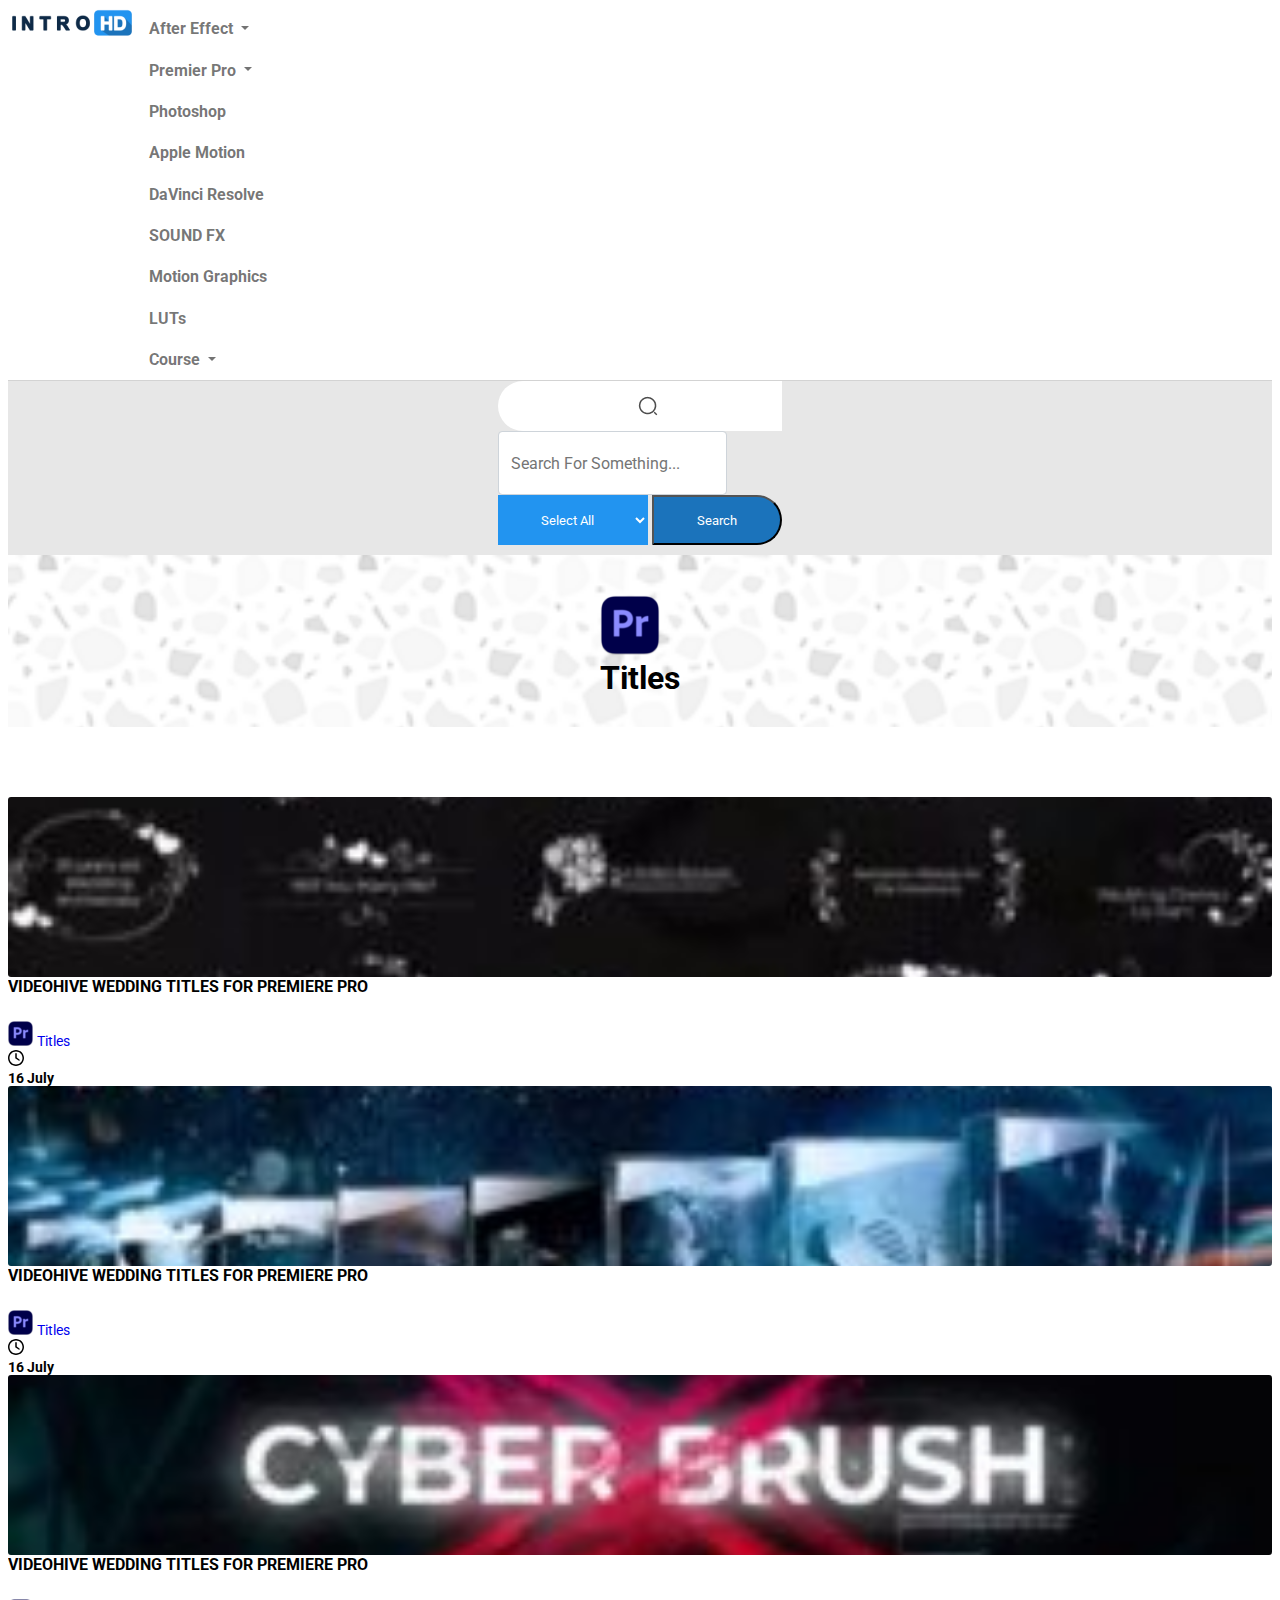
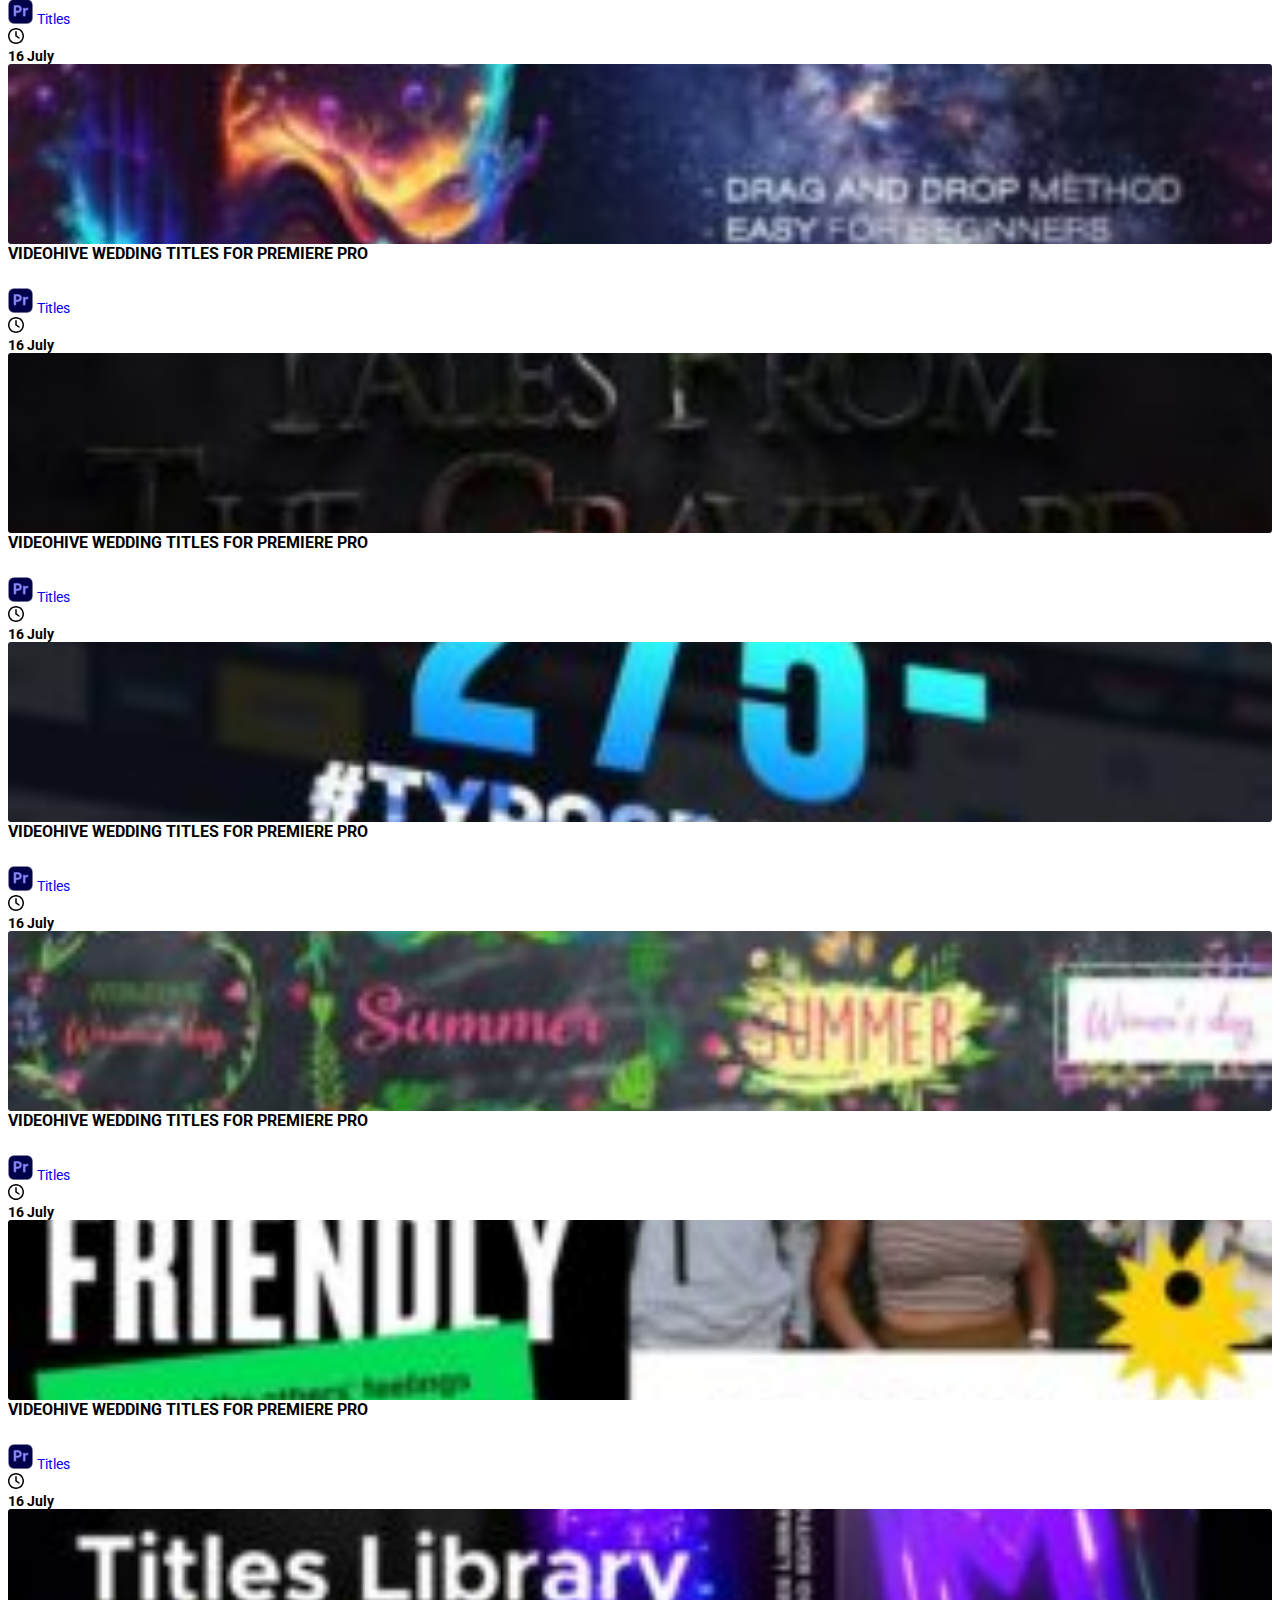
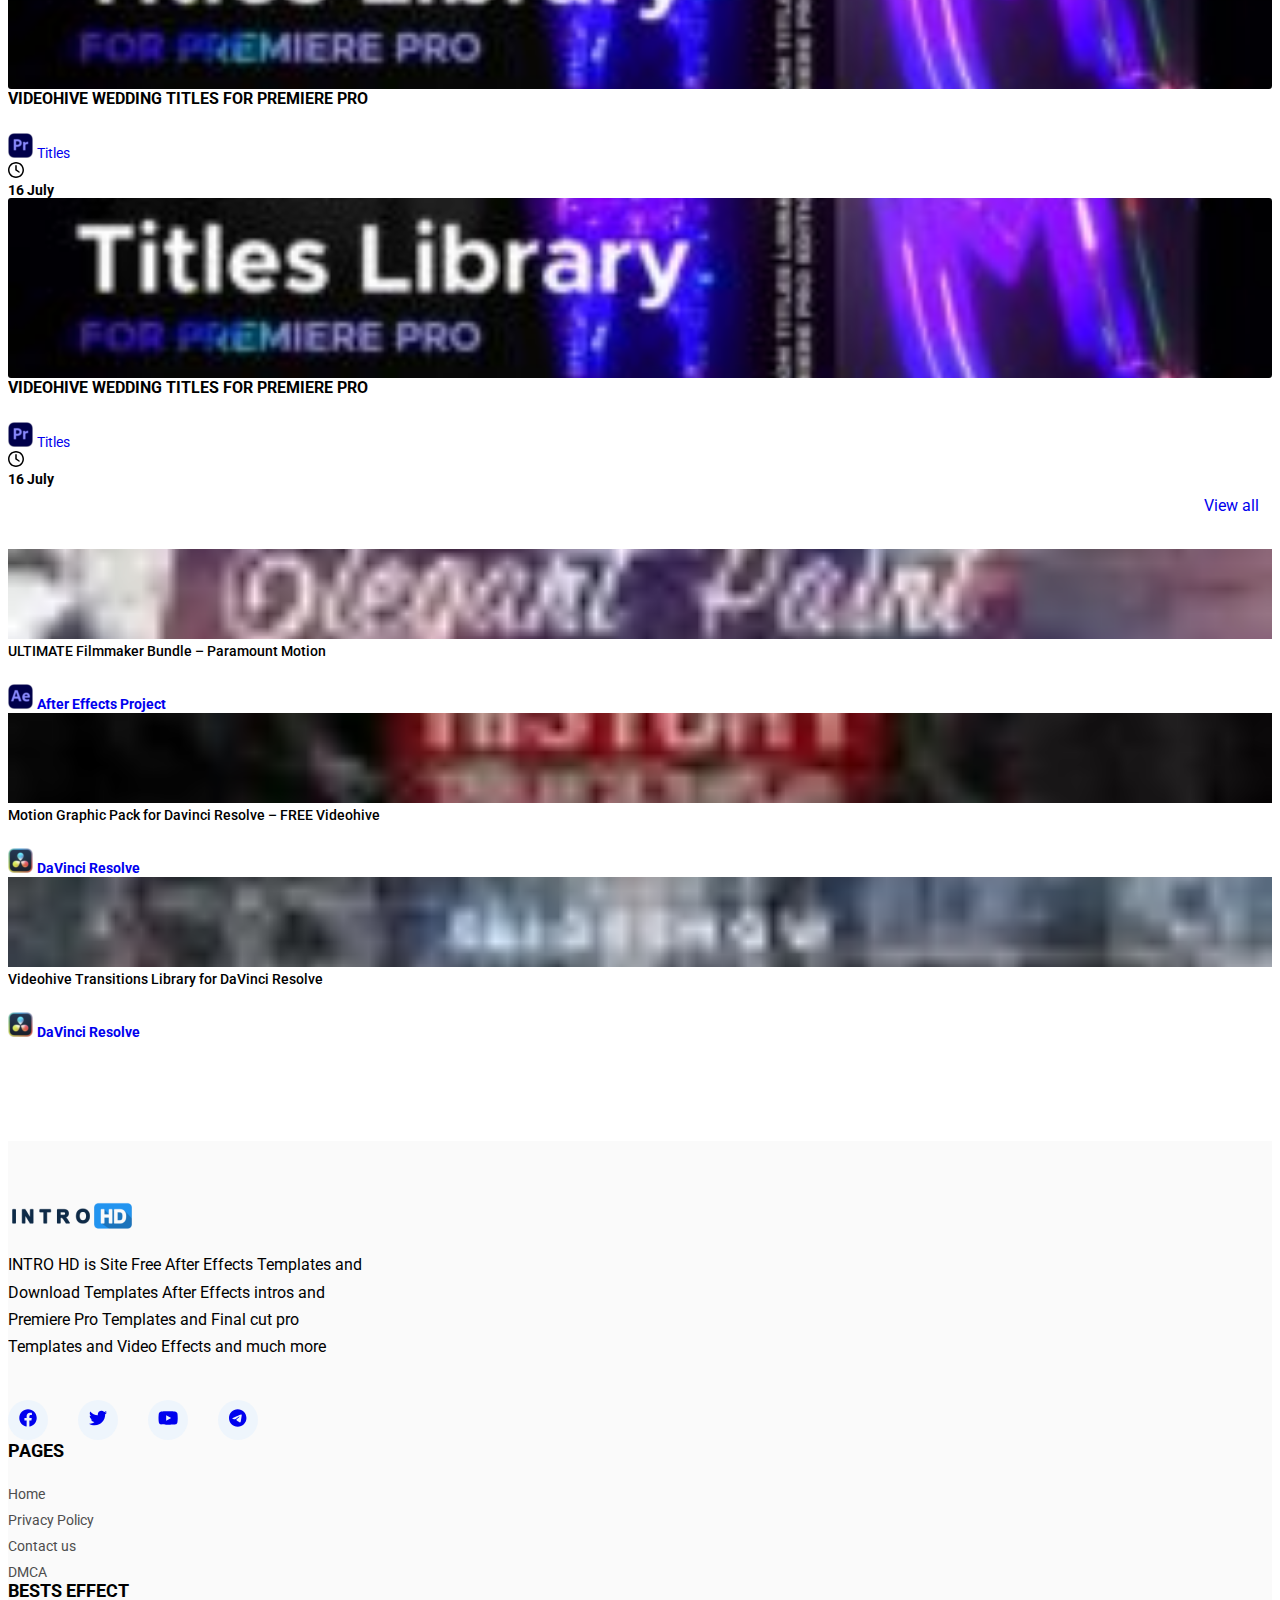
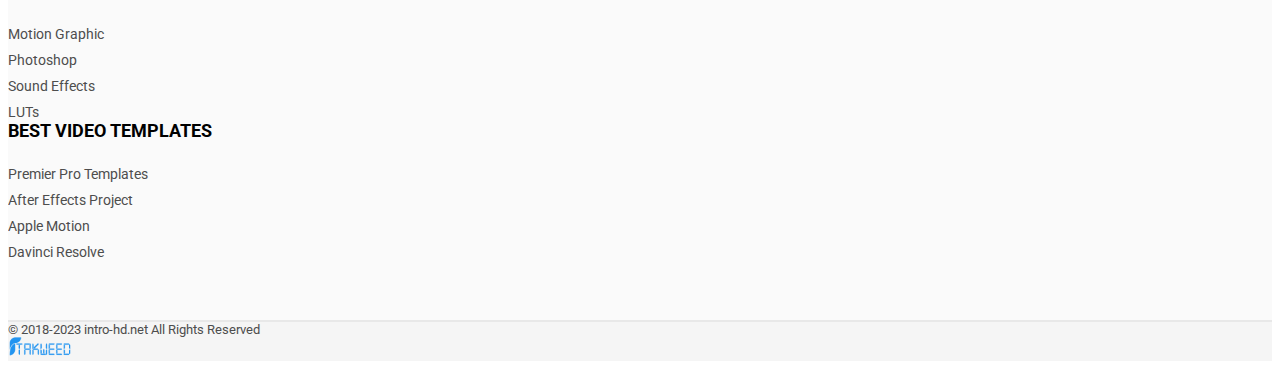
==== index.html @ 746a3c2a "Rename home.html to index.html" ====
<!DOCTYPE html>
<html lang="en">
  <head>
    <meta charset="UTF-8" />
    <meta name="viewport" content="width=device-width, initial-scale=1.0" />

    <title>Home</title>
    <link
      href="https://cdn.jsdelivr.net/npm/bootstrap@5.3.1/dist/css/bootstrap.min.css"
      rel="stylesheet"
      integrity="sha384-4bw+/aepP/YC94hEpVNVgiZdgIC5+VKNBQNGCHeKRQN+PtmoHDEXuppvnDJzQIu9"
      crossorigin="anonymous"
    />
    <script
      src="https://cdn.jsdelivr.net/npm/bootstrap@5.3.1/dist/js/bootstrap.bundle.min.js"
      integrity="sha384-HwwvtgBNo3bZJJLYd8oVXjrBZt8cqVSpeBNS5n7C8IVInixGAoxmnlMuBnhbgrkm"
      crossorigin="anonymous"
    ></script>
    <link rel="stylesheet" href="./assets/css/app.css" />
  </head>
  <body>
    <div class="wrapper">
      <header class="header">
        <div class="container d-flex align-items-center justify-content-between" style="display: flex; flex-wrap: wrap;">
          <div class="navbar-brand">
            <img src="./assets/img/logo.png" alt="" />
          </div>
          <button
          class="hamburger hamburger--vortex navbar-toggler p-2 my-2 animated animated-banner animated__bounceInRight collapsed"
          type="button"
          data-bs-toggle="collapse"
          data-bs-target="#navbarMainMenu"
          aria-controls="navbarMainMenu"
          aria-expanded="false"
          aria-label="Toggle navigation"
        >
          <span class="d-flex-row">
            <span class="hamburger-box">
              <span class="hamburger-inner"></span>
            </span>
          </span>
        </button>
          <div
            id="navbarMainMenu"
            class="navbar-collapse animated animated-banner animated__bounceInDown collapse nav-bar"
          >
            <div class="container d-flex align-items-center">
             
              <ul class="d-flex align-items-center gap-4 mx-auto mb-2 mb-lg-0">
                <li class="menu-item dropdown-toggle nav-link">
                  After Effect
                  <ul class="dropdown-menu nav-menu">
                    <li class="dropdown-item">
                      <span>Openers</span>
                    </li>
                  </ul>
                  <div class="line"></div>
                </li>
                <li class="menu-item dropdown-toggle nav-link">
                  Premier Pro
                  <div class="line"></div>
                </li>
                <li class="menu-item">
                  Photoshop
                  <div class="line"></div>
                </li>
                <li class="menu-item">
                  Apple Motion
                  <div class="line"></div>
                </li>
                <li class="menu-item">
                  DaVinci Resolve
                  <div class="line"></div>
                </li>
                <li class="menu-item">
                  SOUND FX
                  <div class="line"></div>
                </li>
                <li class="menu-item">
                  Motion Graphics
                  <div class="line"></div>
                </li>
                <li class="menu-item">
                  LUTs
                  <div class="line"></div>
                </li>
                <li class="menu-item dropdown-toggle nav-link">
                  Course
                  <div class="line"></div>
                </li>
              </ul>
            </div>
          </div>
         
        </div>

        <div class="top-header">
          <div class="container">
            <div class="row col-md-12">
              <div class="search-wrap d-flex align-items-center">
                <div class="d-flex align-items-center">
                  <div class="search-icon">
                    <img
                      loading="lazy"
                      alt="Search-Icon"
                      src="./assets/img/search-icon.png"
                      class="cursor-pointer lazyloaded"
                    />
                  </div>
                  <input
                    type="text"
                    class="form-control border-0"
                    placeholder="Search For Something..."
                    name="s"
                    value=""
                  />
                </div>
                <select
                  class="form-select dropdown dropdown-search-bar"
                  name="category"
                  id="category"
                  aria-label="Default select example"
                >
                  <option selected="">Select All</option>
                  <option value="51">After Effects Project</option>
                  <option value="508">Apple Motion</option>
                  <option value="1694">Christmas Templates</option>
                  <option value="3325">Cinema 4D</option>
                  <option value="9109">Course</option>
                  <option value="31169">DaVinci Resolve</option>
                  <option value="4789">Final Cut Pro</option>
                  <option value="24016">Illustrator</option>
                  <option value="3483">LUTs</option>
                  <option value="830">Motion Graphics</option>
                  <option value="2438">Overlays</option>
                  <option value="24015">Photoshop</option>
                  <option value="326">Premiere Pro Templates</option>
                  <option value="25149">PREMIERE RUSH</option>
                  <option value="248">Sound Effects</option>
                </select>
                <button class="btn btn-search">Search</button>
              </div>
            </div>
          </div>
        </div>
      </header>
      <div class="banner">
        <div class="d-flex align-items-center">
          <img src="./assets/img/premiere_pro_ICON-60x60.png" alt="" />
          <h1 class="ms-3 fs-2">Titles</h1>
        </div>
      </div>
      <main>
        <div class="container">
          <div class="row">
            <div class="col-lg-8">
              <div class="row">
                <div class="col-md-4">
                  <div class="card shadow-sm border-0 mb-4">
                    <div class="card-img mb-2">
                      <img src="./assets/img/item1.jpg" alt="" />
                    </div>
                    <div class="card-body">
                      <h3 class="fw-bold mb-3">
                        Videohive Wedding Titles for Premiere Pro
                      </h3>
                      <div
                        class="d-flex align-items-center justify-content-between"
                      >
                        <div class="d-flex align-items-center col-md-6">
                          <img
                            src="./assets/img/premiere_pro_ICON-25x25.png"
                            alt=""
                          />
                          <a
                            class="link_ca fw-bold link-no-decoration fs-14 ms-2"
                            href="#"
                            >Titles</a
                          >
                        </div>
                        <div class="d-flex align-items-center text-muted">
                          <svg
                            class="svg-inline--fa fa-clock"
                            aria-hidden="true"
                            focusable="false"
                            data-prefix="far"
                            data-icon="clock"
                            role="img"
                            xmlns="http://www.w3.org/2000/svg"
                            viewBox="0 0 512 512"
                            data-fa-i2svg=""
                          >
                            <path
                              fill="currentColor"
                              d="M232 120C232 106.7 242.7 96 256 96C269.3 96 280 106.7 280 120V243.2L365.3 300C376.3 307.4 379.3 322.3 371.1 333.3C364.6 344.3 349.7 347.3 338.7 339.1L242.7 275.1C236 271.5 232 264 232 255.1L232 120zM256 0C397.4 0 512 114.6 512 256C512 397.4 397.4 512 256 512C114.6 512 0 397.4 0 256C0 114.6 114.6 0 256 0zM48 256C48 370.9 141.1 464 256 464C370.9 464 464 370.9 464 256C464 141.1 370.9 48 256 48C141.1 48 48 141.1 48 256z"
                            ></path>
                          </svg>
                          <div class="fs-14 ms-2">
                            <strong>16 July</strong>
                          </div>
                        </div>
                      </div>
                    </div>
                  </div>
                </div>
                <div class="col-md-4">
                  <div class="card shadow-sm border-0 mb-4">
                    <div class="card-img mb-2">
                      <img src="./assets/img/item2.jpg" alt="" />
                    </div>
                    <div class="card-body">
                      <h3 class="fw-bold mb-3">
                        Videohive Wedding Titles for Premiere Pro
                      </h3>
                      <div
                        class="d-flex align-items-center justify-content-between"
                      >
                        <div class="d-flex align-items-center col-md-6">
                          <img
                            src="./assets/img/premiere_pro_ICON-25x25.png"
                            alt=""
                          />
                          <a
                            class="link_ca fw-bold link-no-decoration fs-14 ms-2"
                            href="#"
                            >Titles</a
                          >
                        </div>
                        <div class="d-flex align-items-center text-muted">
                          <svg
                            class="svg-inline--fa fa-clock"
                            aria-hidden="true"
                            focusable="false"
                            data-prefix="far"
                            data-icon="clock"
                            role="img"
                            xmlns="http://www.w3.org/2000/svg"
                            viewBox="0 0 512 512"
                            data-fa-i2svg=""
                          >
                            <path
                              fill="currentColor"
                              d="M232 120C232 106.7 242.7 96 256 96C269.3 96 280 106.7 280 120V243.2L365.3 300C376.3 307.4 379.3 322.3 371.1 333.3C364.6 344.3 349.7 347.3 338.7 339.1L242.7 275.1C236 271.5 232 264 232 255.1L232 120zM256 0C397.4 0 512 114.6 512 256C512 397.4 397.4 512 256 512C114.6 512 0 397.4 0 256C0 114.6 114.6 0 256 0zM48 256C48 370.9 141.1 464 256 464C370.9 464 464 370.9 464 256C464 141.1 370.9 48 256 48C141.1 48 48 141.1 48 256z"
                            ></path>
                          </svg>
                          <div class="fs-14 ms-2">
                            <strong>16 July</strong>
                          </div>
                        </div>
                      </div>
                    </div>
                  </div>
                </div>
                <div class="col-md-4">
                  <div class="card shadow-sm border-0 mb-4">
                    <div class="card-img mb-2">
                      <img src="./assets/img/item3.jpg" alt="" />
                    </div>
                    <div class="card-body">
                      <h3 class="fw-bold mb-3">
                        Videohive Wedding Titles for Premiere Pro
                      </h3>
                      <div
                        class="d-flex align-items-center justify-content-between"
                      >
                        <div class="d-flex align-items-center col-md-6">
                          <img
                            src="./assets/img/premiere_pro_ICON-25x25.png"
                            alt=""
                          />
                          <a
                            class="link_ca fw-bold link-no-decoration fs-14 ms-2"
                            href="#"
                            >Titles</a
                          >
                        </div>
                        <div class="d-flex align-items-center text-muted">
                          <svg
                            class="svg-inline--fa fa-clock"
                            aria-hidden="true"
                            focusable="false"
                            data-prefix="far"
                            data-icon="clock"
                            role="img"
                            xmlns="http://www.w3.org/2000/svg"
                            viewBox="0 0 512 512"
                            data-fa-i2svg=""
                          >
                            <path
                              fill="currentColor"
                              d="M232 120C232 106.7 242.7 96 256 96C269.3 96 280 106.7 280 120V243.2L365.3 300C376.3 307.4 379.3 322.3 371.1 333.3C364.6 344.3 349.7 347.3 338.7 339.1L242.7 275.1C236 271.5 232 264 232 255.1L232 120zM256 0C397.4 0 512 114.6 512 256C512 397.4 397.4 512 256 512C114.6 512 0 397.4 0 256C0 114.6 114.6 0 256 0zM48 256C48 370.9 141.1 464 256 464C370.9 464 464 370.9 464 256C464 141.1 370.9 48 256 48C141.1 48 48 141.1 48 256z"
                            ></path>
                          </svg>
                          <div class="fs-14 ms-2">
                            <strong>16 July</strong>
                          </div>
                        </div>
                      </div>
                    </div>
                  </div>
                </div>
                <div class="col-md-4">
                  <div class="card shadow-sm border-0 mb-4">
                    <div class="card-img mb-2">
                      <img src="./assets/img/item4.jpg" alt="" />
                    </div>
                    <div class="card-body">
                      <h3 class="fw-bold mb-3">
                        Videohive Wedding Titles for Premiere Pro
                      </h3>
                      <div
                        class="d-flex align-items-center justify-content-between"
                      >
                        <div class="d-flex align-items-center col-md-6">
                          <img
                            src="./assets/img/premiere_pro_ICON-25x25.png"
                            alt=""
                          />
                          <a
                            class="link_ca fw-bold link-no-decoration fs-14 ms-2"
                            href="#"
                            >Titles</a
                          >
                        </div>
                        <div class="d-flex align-items-center text-muted">
                          <svg
                            class="svg-inline--fa fa-clock"
                            aria-hidden="true"
                            focusable="false"
                            data-prefix="far"
                            data-icon="clock"
                            role="img"
                            xmlns="http://www.w3.org/2000/svg"
                            viewBox="0 0 512 512"
                            data-fa-i2svg=""
                          >
                            <path
                              fill="currentColor"
                              d="M232 120C232 106.7 242.7 96 256 96C269.3 96 280 106.7 280 120V243.2L365.3 300C376.3 307.4 379.3 322.3 371.1 333.3C364.6 344.3 349.7 347.3 338.7 339.1L242.7 275.1C236 271.5 232 264 232 255.1L232 120zM256 0C397.4 0 512 114.6 512 256C512 397.4 397.4 512 256 512C114.6 512 0 397.4 0 256C0 114.6 114.6 0 256 0zM48 256C48 370.9 141.1 464 256 464C370.9 464 464 370.9 464 256C464 141.1 370.9 48 256 48C141.1 48 48 141.1 48 256z"
                            ></path>
                          </svg>
                          <div class="fs-14 ms-2">
                            <strong>16 July</strong>
                          </div>
                        </div>
                      </div>
                    </div>
                  </div>
                </div>
                <div class="col-md-4">
                  <div class="card shadow-sm border-0 mb-4">
                    <div class="card-img mb-2">
                      <img src="./assets/img/item5.jpg" alt="" />
                    </div>
                    <div class="card-body">
                      <h3 class="fw-bold mb-3">
                        Videohive Wedding Titles for Premiere Pro
                      </h3>
                      <div
                        class="d-flex align-items-center justify-content-between"
                      >
                        <div class="d-flex align-items-center col-md-6">
                          <img
                            src="./assets/img/premiere_pro_ICON-25x25.png"
                            alt=""
                          />
                          <a
                            class="link_ca fw-bold link-no-decoration fs-14 ms-2"
                            href="#"
                            >Titles</a
                          >
                        </div>
                        <div class="d-flex align-items-center text-muted">
                          <svg
                            class="svg-inline--fa fa-clock"
                            aria-hidden="true"
                            focusable="false"
                            data-prefix="far"
                            data-icon="clock"
                            role="img"
                            xmlns="http://www.w3.org/2000/svg"
                            viewBox="0 0 512 512"
                            data-fa-i2svg=""
                          >
                            <path
                              fill="currentColor"
                              d="M232 120C232 106.7 242.7 96 256 96C269.3 96 280 106.7 280 120V243.2L365.3 300C376.3 307.4 379.3 322.3 371.1 333.3C364.6 344.3 349.7 347.3 338.7 339.1L242.7 275.1C236 271.5 232 264 232 255.1L232 120zM256 0C397.4 0 512 114.6 512 256C512 397.4 397.4 512 256 512C114.6 512 0 397.4 0 256C0 114.6 114.6 0 256 0zM48 256C48 370.9 141.1 464 256 464C370.9 464 464 370.9 464 256C464 141.1 370.9 48 256 48C141.1 48 48 141.1 48 256z"
                            ></path>
                          </svg>
                          <div class="fs-14 ms-2">
                            <strong>16 July</strong>
                          </div>
                        </div>
                      </div>
                    </div>
                  </div>
                </div>
                <div class="col-md-4">
                  <div class="card shadow-sm border-0 mb-4">
                    <div class="card-img mb-2">
                      <img src="./assets/img/item6.jpg" alt="" />
                    </div>
                    <div class="card-body">
                      <h3 class="fw-bold mb-3">
                        Videohive Wedding Titles for Premiere Pro
                      </h3>
                      <div
                        class="d-flex align-items-center justify-content-between"
                      >
                        <div class="d-flex align-items-center col-md-6">
                          <img
                            src="./assets/img/premiere_pro_ICON-25x25.png"
                            alt=""
                          />
                          <a
                            class="link_ca fw-bold link-no-decoration fs-14 ms-2"
                            href="#"
                            >Titles</a
                          >
                        </div>
                        <div class="d-flex align-items-center text-muted">
                          <svg
                            class="svg-inline--fa fa-clock"
                            aria-hidden="true"
                            focusable="false"
                            data-prefix="far"
                            data-icon="clock"
                            role="img"
                            xmlns="http://www.w3.org/2000/svg"
                            viewBox="0 0 512 512"
                            data-fa-i2svg=""
                          >
                            <path
                              fill="currentColor"
                              d="M232 120C232 106.7 242.7 96 256 96C269.3 96 280 106.7 280 120V243.2L365.3 300C376.3 307.4 379.3 322.3 371.1 333.3C364.6 344.3 349.7 347.3 338.7 339.1L242.7 275.1C236 271.5 232 264 232 255.1L232 120zM256 0C397.4 0 512 114.6 512 256C512 397.4 397.4 512 256 512C114.6 512 0 397.4 0 256C0 114.6 114.6 0 256 0zM48 256C48 370.9 141.1 464 256 464C370.9 464 464 370.9 464 256C464 141.1 370.9 48 256 48C141.1 48 48 141.1 48 256z"
                            ></path>
                          </svg>
                          <div class="fs-14 ms-2">
                            <strong>16 July</strong>
                          </div>
                        </div>
                      </div>
                    </div>
                  </div>
                </div>
                <div class="col-md-4">
                  <div class="card shadow-sm border-0 mb-4">
                    <div class="card-img mb-2">
                      <img src="./assets/img/item7.jpg" alt="" />
                    </div>
                    <div class="card-body">
                      <h3 class="fw-bold mb-3">
                        Videohive Wedding Titles for Premiere Pro
                      </h3>
                      <div
                        class="d-flex align-items-center justify-content-between"
                      >
                        <div class="d-flex align-items-center col-md-6">
                          <img
                            src="./assets/img/premiere_pro_ICON-25x25.png"
                            alt=""
                          />
                          <a
                            class="link_ca fw-bold link-no-decoration fs-14 ms-2"
                            href="#"
                            >Titles</a
                          >
                        </div>
                        <div class="d-flex align-items-center text-muted">
                          <svg
                            class="svg-inline--fa fa-clock"
                            aria-hidden="true"
                            focusable="false"
                            data-prefix="far"
                            data-icon="clock"
                            role="img"
                            xmlns="http://www.w3.org/2000/svg"
                            viewBox="0 0 512 512"
                            data-fa-i2svg=""
                          >
                            <path
                              fill="currentColor"
                              d="M232 120C232 106.7 242.7 96 256 96C269.3 96 280 106.7 280 120V243.2L365.3 300C376.3 307.4 379.3 322.3 371.1 333.3C364.6 344.3 349.7 347.3 338.7 339.1L242.7 275.1C236 271.5 232 264 232 255.1L232 120zM256 0C397.4 0 512 114.6 512 256C512 397.4 397.4 512 256 512C114.6 512 0 397.4 0 256C0 114.6 114.6 0 256 0zM48 256C48 370.9 141.1 464 256 464C370.9 464 464 370.9 464 256C464 141.1 370.9 48 256 48C141.1 48 48 141.1 48 256z"
                            ></path>
                          </svg>
                          <div class="fs-14 ms-2">
                            <strong>16 July</strong>
                          </div>
                        </div>
                      </div>
                    </div>
                  </div>
                </div>
                <div class="col-md-4">
                  <div class="card shadow-sm border-0 mb-4">
                    <div class="card-img mb-2">
                      <img src="./assets/img/item8.jpg" alt="" />
                    </div>
                    <div class="card-body">
                      <h3 class="fw-bold mb-3">
                        Videohive Wedding Titles for Premiere Pro
                      </h3>
                      <div
                        class="d-flex align-items-center justify-content-between"
                      >
                        <div class="d-flex align-items-center col-md-6">
                          <img
                            src="./assets/img/premiere_pro_ICON-25x25.png"
                            alt=""
                          />
                          <a
                            class="link_ca fw-bold link-no-decoration fs-14 ms-2"
                            href="#"
                            >Titles</a
                          >
                        </div>
                        <div class="d-flex align-items-center text-muted">
                          <svg
                            class="svg-inline--fa fa-clock"
                            aria-hidden="true"
                            focusable="false"
                            data-prefix="far"
                            data-icon="clock"
                            role="img"
                            xmlns="http://www.w3.org/2000/svg"
                            viewBox="0 0 512 512"
                            data-fa-i2svg=""
                          >
                            <path
                              fill="currentColor"
                              d="M232 120C232 106.7 242.7 96 256 96C269.3 96 280 106.7 280 120V243.2L365.3 300C376.3 307.4 379.3 322.3 371.1 333.3C364.6 344.3 349.7 347.3 338.7 339.1L242.7 275.1C236 271.5 232 264 232 255.1L232 120zM256 0C397.4 0 512 114.6 512 256C512 397.4 397.4 512 256 512C114.6 512 0 397.4 0 256C0 114.6 114.6 0 256 0zM48 256C48 370.9 141.1 464 256 464C370.9 464 464 370.9 464 256C464 141.1 370.9 48 256 48C141.1 48 48 141.1 48 256z"
                            ></path>
                          </svg>
                          <div class="fs-14 ms-2">
                            <strong>16 July</strong>
                          </div>
                        </div>
                      </div>
                    </div>
                  </div>
                </div>
                <div class="col-md-4">
                  <div class="card shadow-sm border-0 mb-4">
                    <div class="card-img mb-2">
                      <img src="./assets/img/item9.jpg" alt="" />
                    </div>
                    <div class="card-body">
                      <h3 class="fw-bold mb-3">
                        Videohive Wedding Titles for Premiere Pro
                      </h3>
                      <div
                        class="d-flex align-items-center justify-content-between"
                      >
                        <div class="d-flex align-items-center col-md-6">
                          <img
                            src="./assets/img/premiere_pro_ICON-25x25.png"
                            alt=""
                          />
                          <a
                            class="link_ca fw-bold link-no-decoration fs-14 ms-2"
                            href="#"
                            >Titles</a
                          >
                        </div>
                        <div class="d-flex align-items-center text-muted">
                          <svg
                            class="svg-inline--fa fa-clock"
                            aria-hidden="true"
                            focusable="false"
                            data-prefix="far"
                            data-icon="clock"
                            role="img"
                            xmlns="http://www.w3.org/2000/svg"
                            viewBox="0 0 512 512"
                            data-fa-i2svg=""
                          >
                            <path
                              fill="currentColor"
                              d="M232 120C232 106.7 242.7 96 256 96C269.3 96 280 106.7 280 120V243.2L365.3 300C376.3 307.4 379.3 322.3 371.1 333.3C364.6 344.3 349.7 347.3 338.7 339.1L242.7 275.1C236 271.5 232 264 232 255.1L232 120zM256 0C397.4 0 512 114.6 512 256C512 397.4 397.4 512 256 512C114.6 512 0 397.4 0 256C0 114.6 114.6 0 256 0zM48 256C48 370.9 141.1 464 256 464C370.9 464 464 370.9 464 256C464 141.1 370.9 48 256 48C141.1 48 48 141.1 48 256z"
                            ></path>
                          </svg>
                          <div class="fs-14 ms-2">
                            <strong>16 July</strong>
                          </div>
                        </div>
                      </div>
                    </div>
                  </div>
                </div>
                <div class="col-md-4">
                  <div class="card shadow-sm border-0 mb-4">
                    <div class="card-img mb-2">
                      <img src="./assets/img/item10.jpg" alt="" />
                    </div>
                    <div class="card-body">
                      <h3 class="fw-bold mb-3">
                        Videohive Wedding Titles for Premiere Pro
                      </h3>
                      <div
                        class="d-flex align-items-center justify-content-between"
                      >
                        <div class="d-flex align-items-center col-md-6">
                          <img
                            src="./assets/img/premiere_pro_ICON-25x25.png"
                            alt=""
                          />
                          <a
                            class="link_ca fw-bold link-no-decoration fs-14 ms-2"
                            href="#"
                            >Titles</a
                          >
                        </div>
                        <div class="d-flex align-items-center text-muted">
                          <svg
                            class="svg-inline--fa fa-clock"
                            aria-hidden="true"
                            focusable="false"
                            data-prefix="far"
                            data-icon="clock"
                            role="img"
                            xmlns="http://www.w3.org/2000/svg"
                            viewBox="0 0 512 512"
                            data-fa-i2svg=""
                          >
                            <path
                              fill="currentColor"
                              d="M232 120C232 106.7 242.7 96 256 96C269.3 96 280 106.7 280 120V243.2L365.3 300C376.3 307.4 379.3 322.3 371.1 333.3C364.6 344.3 349.7 347.3 338.7 339.1L242.7 275.1C236 271.5 232 264 232 255.1L232 120zM256 0C397.4 0 512 114.6 512 256C512 397.4 397.4 512 256 512C114.6 512 0 397.4 0 256C0 114.6 114.6 0 256 0zM48 256C48 370.9 141.1 464 256 464C370.9 464 464 370.9 464 256C464 141.1 370.9 48 256 48C141.1 48 48 141.1 48 256z"
                            ></path>
                          </svg>
                          <div class="fs-14 ms-2">
                            <strong>16 July</strong>
                          </div>
                        </div>
                      </div>
                    </div>
                  </div>
                </div>
              </div>
            </div>
            <div class="col-lg-4">
              <div class="card sidebar shadow-sm border-0 card-margin-b">
                <div class="card-body">
                  <div class="card-title">
                    <a href="#" class="btn btn-primary border-radius-50"
                      >View all</a
                    >
                  </div>
                  <div class="col-md-12">
                    <div class="widget row animated mb-2 animated__fadeInUp">
                      <div class="col-xl-4">
                        <img src="./assets/img/widget1.jpg" alt="" />
                      </div>
                      <div class="col-xl-8">
                        <h3 class="fs-14 mb-3">
                          ULTIMATE Filmmaker Bundle – Paramount Motion
                        </h3>
                        <div class="d-flex align-items-center">
                          <img
                            src="./assets/img/after_effects_ICON-25x25.png"
                            style="height: 25px; width: 25px"
                            alt=""
                          />
                          <a
                            href="#"
                            class="link-no-decoration display-font-weight fs-14 ms-2"
                          >
                            <strong> After Effects Project </strong>
                          </a>
                        </div>
                      </div>
                    </div>
                    <div class="widget row animated mb-2 animated__fadeInUp">
                      <div class="col-xl-4">
                        <img src="./assets/img/widget2.jpg" alt="" />
                      </div>
                      <div class="col-xl-8">
                        <h3 class="fs-14 mb-3">
                          Motion Graphic Pack for Davinci Resolve – FREE
                          Videohive
                        </h3>
                        <div class="d-flex align-items-center">
                          <img
                            src="./assets/img/davinci_resolve_ICON-25x25.png"
                            style="height: 25px; width: 25px"
                            alt=""
                          />
                          <a
                            href="#"
                            class="link-no-decoration display-font-weight fs-14 ms-2"
                          >
                            <strong> DaVinci Resolve </strong>
                          </a>
                        </div>
                      </div>
                    </div>
                    <div class="widget row animated mb-2 animated__fadeInUp">
                      <div class="col-xl-4">
                        <img src="./assets/img/widget3.jpg" alt="" />
                      </div>
                      <div class="col-xl-8">
                        <h3 class="fs-14 mb-3">
                          Videohive Transitions Library for DaVinci Resolve
                        </h3>
                        <div class="d-flex align-items-center">
                          <img
                            src="./assets/img/davinci_resolve_ICON-25x25.png"
                            style="height: 25px; width: 25px"
                            alt=""
                          />
                          <a
                            href="#"
                            class="link-no-decoration display-font-weight fs-14 ms-2"
                          >
                            <strong> DaVinci Resolve </strong>
                          </a>
                        </div>
                      </div>
                    </div>
                  </div>
                </div>
              </div>
            </div>
          </div>
        </div>
      </main>
      <footer>
        <div class="container">
          <div class="row">
            <div class="col-lg-3">
              <div class="footer-site-info">
                <img src="./assets/img/logo.png" alt="" class="main-logo" />
                <p class="main-paragraph footer-paragraph">
                  INTRO HD is Site Free After Effects Templates and Download
                  Templates After Effects intros and Premiere Pro Templates and
                  Final cut pro Templates and Video Effects and much more
                </p>
                <ul
                  class="list-unstyled m-0 p-0 d-flex align-items-center socials-media-wrapper mb-5"
                >
                  <li class="socials-icon shadow-sm">
                    <a href="#">
                      <svg
                        class="svg-inline--fa fa-facebook"
                        aria-hidden="true"
                        focusable="false"
                        data-prefix="fab"
                        data-icon="facebook"
                        role="img"
                        xmlns="http://www.w3.org/2000/svg"
                        viewBox="0 0 512 512"
                        data-fa-i2svg=""
                      >
                        <path
                          fill="currentColor"
                          d="M504 256C504 119 393 8 256 8S8 119 8 256c0 123.8 90.69 226.4 209.3 245V327.7h-63V256h63v-54.64c0-62.15 37-96.48 93.67-96.48 27.14 0 55.52 4.84 55.52 4.84v61h-31.28c-30.8 0-40.41 19.12-40.41 38.73V256h68.78l-11 71.69h-57.78V501C413.3 482.4 504 379.8 504 256z"
                        ></path>
                      </svg>
                    </a>
                  </li>
                  <li class="socials-icon shadow-sm">
                    <a href="#">
                      <svg
                        class="svg-inline--fa fa-twitter"
                        aria-hidden="true"
                        focusable="false"
                        data-prefix="fab"
                        data-icon="twitter"
                        role="img"
                        xmlns="http://www.w3.org/2000/svg"
                        viewBox="0 0 512 512"
                        data-fa-i2svg=""
                      >
                        <path
                          fill="currentColor"
                          d="M459.4 151.7c.325 4.548 .325 9.097 .325 13.65 0 138.7-105.6 298.6-298.6 298.6-59.45 0-114.7-17.22-161.1-47.11 8.447 .974 16.57 1.299 25.34 1.299 49.06 0 94.21-16.57 130.3-44.83-46.13-.975-84.79-31.19-98.11-72.77 6.498 .974 12.99 1.624 19.82 1.624 9.421 0 18.84-1.3 27.61-3.573-48.08-9.747-84.14-51.98-84.14-102.1v-1.299c13.97 7.797 30.21 12.67 47.43 13.32-28.26-18.84-46.78-51.01-46.78-87.39 0-19.49 5.197-37.36 14.29-52.95 51.65 63.67 129.3 105.3 216.4 109.8-1.624-7.797-2.599-15.92-2.599-24.04 0-57.83 46.78-104.9 104.9-104.9 30.21 0 57.5 12.67 76.67 33.14 23.72-4.548 46.46-13.32 66.6-25.34-7.798 24.37-24.37 44.83-46.13 57.83 21.12-2.273 41.58-8.122 60.43-16.24-14.29 20.79-32.16 39.31-52.63 54.25z"
                        ></path>
                      </svg>
                    </a>
                  </li>
                  <li class="socials-icon shadow-sm">
                    <a href="#" id="">
                      <svg
                        class="svg-inline--fa fa-youtube"
                        aria-hidden="true"
                        focusable="false"
                        data-prefix="fab"
                        data-icon="youtube"
                        role="img"
                        xmlns="http://www.w3.org/2000/svg"
                        viewBox="0 0 576 512"
                        data-fa-i2svg=""
                      >
                        <path
                          fill="currentColor"
                          d="M549.7 124.1c-6.281-23.65-24.79-42.28-48.28-48.6C458.8 64 288 64 288 64S117.2 64 74.63 75.49c-23.5 6.322-42 24.95-48.28 48.6-11.41 42.87-11.41 132.3-11.41 132.3s0 89.44 11.41 132.3c6.281 23.65 24.79 41.5 48.28 47.82C117.2 448 288 448 288 448s170.8 0 213.4-11.49c23.5-6.321 42-24.17 48.28-47.82 11.41-42.87 11.41-132.3 11.41-132.3s0-89.44-11.41-132.3zm-317.5 213.5V175.2l142.7 81.21-142.7 81.2z"
                        ></path>
                      </svg>
                    </a>
                  </li>
                  <li class="socials-icon shadow-sm">
                    <a href="#">
                      <svg
                        class="svg-inline--fa fa-telegram"
                        aria-hidden="true"
                        focusable="false"
                        data-prefix="fab"
                        data-icon="telegram"
                        role="img"
                        xmlns="http://www.w3.org/2000/svg"
                        viewBox="0 0 496 512"
                        data-fa-i2svg=""
                      >
                        <path
                          fill="currentColor"
                          d="M248 8C111 8 0 119 0 256S111 504 248 504 496 392.1 496 256 384.1 8 248 8zM362.1 176.7c-3.732 39.22-19.88 134.4-28.1 178.3-3.476 18.58-10.32 24.82-16.95 25.42-14.4 1.326-25.34-9.517-39.29-18.66-21.83-14.31-34.16-23.22-55.35-37.18-24.49-16.14-8.612-25 5.342-39.5 3.652-3.793 67.11-61.51 68.33-66.75 .153-.655 .3-3.1-1.154-4.384s-3.59-.849-5.135-.5q-3.283 .746-104.6 69.14-14.85 10.19-26.89 9.934c-8.855-.191-25.89-5.006-38.55-9.123-15.53-5.048-27.88-7.717-26.8-16.29q.84-6.7 18.45-13.7 108.4-47.25 144.6-62.3c68.87-28.65 83.18-33.62 92.51-33.79 2.052-.034 6.639 .474 9.61 2.885a10.45 10.45 0 0 1 3.53 6.716A43.76 43.76 0 0 1 362.1 176.7z"
                        ></path>
                      </svg>
                    </a>
                  </li>
                </ul>
              </div>
            </div>
            <div class="col-lg-9">
              <div class="row">
                <div
                  class="col-sm-4 footer-links-wrapper d-flex justify-content-lg-end"
                >
                  <div class="footer-links">
                    <h3 class="medium-title">Pages</h3>
                    <ul class="list-unstyled p-0 m-0 sites-links-wrapper">
                      <li><a href="#">Home</a></li>
                      <li><a href="#">Privacy Policy</a></li>
                      <li><a href="#">Contact us</a></li>
                      <li><a href="#">DMCA</a></li>
                    </ul>
                  </div>
                </div>
                <div
                  class="col-sm-4 footer-links-wrapper d-flex justify-content-lg-end"
                >
                  <div class="footer-links">
                    <h3 class="medium-title">Bests effect</h3>
                    <ul class="list-unstyled p-0 m-0 sites-links-wrapper">
                      <li><a href="#">Motion Graphic</a></li>
                      <li><a href="#">Photoshop</a></li>
                      <li><a href="#">Sound Effects</a></li>
                      <li><a href="#">LUTs</a></li>
                    </ul>
                  </div>
                </div>
                <div
                  class="col-sm-4 footer-links-wrapper d-flex justify-content-lg-end"
                >
                  <div class="footer-links">
                    <h3 class="medium-title">best video templates</h3>
                    <ul class="list-unstyled p-0 m-0 sites-links-wrapper">
                      <li><a href="#">Premier Pro Templates</a></li>
                      <li><a href="#">After Effects Project</a></li>
                      <li><a href="#">Apple Motion</a></li>
                      <li><a href="#">Davinci Resolve</a></li>
                    </ul>
                  </div>
                </div>
              </div>
            </div>
          </div>
        </div>
      </footer>
      <div class="copy-rights py-3">
        <div class="container">
          <div class="row">
            <div class="col-lg-4 copy-rights-section">
              <div class="main-gray-color fs-13">
                © 2018-2023 intro-hd.net All Rights Reserved
              </div>
            </div>
            <div
              class="col-lg-4 copy-rights-links d-flex justify-content-lg-center"
            ></div>
            <div
              class="col-lg-4 copy-rights-takweed d-flex justify-content-lg-end"
            >
              <div class="comp_footer">
                <div class="footer-logo">
                  <img src="./assets/img/takweed.png" alt="" />
                </div>
              </div>
            </div>
          </div>
        </div>
      </div>
    </div>
    <script
      src="https://cdn.jsdelivr.net/npm/@popperjs/core@2.11.8/dist/umd/popper.min.js"
      integrity="sha384-I7E8VVD/ismYTF4hNIPjVp/Zjvgyol6VFvRkX/vR+Vc4jQkC+hVqc2pM8ODewa9r"
      crossorigin="anonymous"
    ></script>
    <script
      src="https://cdn.jsdelivr.net/npm/bootstrap@5.3.1/dist/js/bootstrap.min.js"
      integrity="sha384-Rx+T1VzGupg4BHQYs2gCW9It+akI2MM/mndMCy36UVfodzcJcF0GGLxZIzObiEfa"
      crossorigin="anonymous"
    ></script>
    <script>
      document.querySelector('.hamburger').onclick = () => {
        document.querySelector('.hamburger').classList.toggle('is-active')
        document.querySelector('.navbar-collapse').classList.toggle('is-active')
      }
    </script>
  </body>
</html>
---- assets/css/app.css ----
@charset "UTF-8";
@import url("https://fonts.googleapis.com/css2?family=Roboto:wght@400;500;700&display=swap");
main {
  margin-top: 70px;
}
main .card {
  transition: 0.2s ease-in-out;
}
main .card:hover {
  cursor: pointer;
  transform: scale(1.04);
  -webkit-transform: scale(1.04);
  -moz-transform: scale(1.04);
  -ms-transform: scale(1.04);
  -o-transform: scale(1.04);
}
main .card-img img {
  display: block;
  width: 100%;
  height: 100%;
  max-width: 100%;
  object-fit: cover;
  transition: all 0.5s ease-in-out;
  -webkit-transition: all 0.5s ease-in-out;
  -moz-transition: all 0.5s ease-in-out;
  -ms-transition: all 0.5s ease-in-out;
  -o-transition: all 0.5s ease-in-out;
  max-height: 180px;
  border-radius: calc(0.25rem - 1px);
}
main .card-body svg {
  width: 16px;
}
main .card-body h3 {
  text-transform: uppercase;
  font-weight: 700;
  font-size: 16px;
  margin-bottom: 25px;
  overflow: hidden;
  white-space: nowrap;
  -o-text-overflow: ellipsis;
  text-overflow: ellipsis;
  word-wrap: break-word;
}
main .card-body .link_ca {
  white-space: nowrap;
  -o-text-overflow: ellipsis;
  text-overflow: ellipsis;
  word-wrap: break-word;
  width: 100%;
  overflow: hidden;
  text-align: left;
}
main .sidebar .card-title {
  margin-bottom: 1.5rem;
  display: flex;
  justify-content: flex-end;
}
main .sidebar .card-title a {
  line-height: 18px;
  display: inline-block;
  font-weight: 400;
  line-height: 1.5;
  text-align: center;
  text-decoration: none;
  vertical-align: middle;
  cursor: pointer;
  -webkit-user-select: none;
  -moz-user-select: none;
  user-select: none;
  border: 1px solid transparent;
  padding: 0.375rem 0.75rem;
  font-size: 1rem;
  border-radius: 50px;
  transition: color 0.15s ease-in-out, background-color 0.15s ease-in-out, border-color 0.15s ease-in-out, box-shadow 0.15s ease-in-out;
}
main .sidebar .widget img {
  width: 100%;
  object-fit: cover;
  height: 90px;
}
main .sidebar .widget h3 {
  display: block;
  font-weight: 500;
  text-overflow: unset;
  overflow: unset;
  white-space: unset;
  text-transform: unset;
}

footer {
  padding: 60px 0;
  margin-top: 100px;
  background-color: #fafafa;
}
footer .main-logo {
  display: block;
  margin-bottom: 20px;
}
footer .footer-paragraph {
  max-width: 365px;
  width: 100%;
  margin-bottom: 40px;
  color: var(--main-gray-color);
  font-size: var(--main-paragraph-size);
  line-height: 1.7;
}
footer .socials-media-wrapper {
  display: flex;
  align-items: center;
  gap: 30px;
}
footer .socials-icon {
  background-color: #eef5fc;
  width: 40px;
  height: 40px;
  font-size: 18px;
  display: flex;
  align-items: center;
  justify-content: center;
  border-radius: 50%;
  -webkit-border-radius: 50%;
  -moz-border-radius: 50%;
  -ms-border-radius: 50%;
  -o-border-radius: 50%;
  transition: all 0.2s ease-in-out;
  -webkit-transition: all 0.2s ease-in-out;
  -moz-transition: all 0.2s ease-in-out;
  -ms-transition: all 0.2s ease-in-out;
  -o-transition: all 0.2s ease-in-out;
}
footer svg {
  height: 1em;
}
footer .sites-links-wrapper {
  display: flex;
  flex-direction: column;
  gap: 10px;
}
footer .sites-links-wrapper a {
  display: block;
  font-size: 14px;
  color: #4d4d4d;
  text-decoration: none;
}

.copy-rights {
  background-color: #f5f5f5;
  border-top: 2px solid #e8e8e8;
}

* {
  font-family: "Roboto", sans-serif;
}

.dropdown-toggle::after {
  display: inline-block;
  margin-left: 0.255em;
  vertical-align: 0.255em;
  content: "";
  border-top: 0.3em solid;
  border-right: 0.3em solid transparent;
  border-bottom: 0;
  border-left: 0.3em solid transparent;
}

.hamburger {
  display: none !important;
}

.nav-bar {
  opacity: 1;
  visibility: visible;
  display: block !important;
}

.fs-14 {
  font-size: 14px !important;
}

.fs-13 {
  font-size: 13px !important;
}

.main-gray-color {
  color: #4d4d4d;
}

.navbar-toggler {
  border: 2px solid transparent;
  color: rgba(0, 0, 0, 0.55);
  border-color: rgba(0, 0, 0, 0.1);
  display: flex;
  justify-content: center;
  align-items: center;
}

.hamburger-box {
  position: relative;
  display: inline-block;
  width: 40px;
  height: 24px;
}

.hamburger--vortex .hamburger-inner {
  transition-timing-function: cubic-bezier(0.19, 1, 0.22, 1);
  transition-duration: 0.2s;
  top: 50%;
  display: block;
  margin-top: -2px;
}

.hamburger-inner,
.hamburger-inner:after,
.hamburger-inner:before {
  position: absolute;
  width: 40px;
  height: 4px;
  transition-timing-function: ease;
  transition-duration: 0.15s;
  transition-property: transform;
  border-radius: 4px;
  background-color: #ccc;
}

.hamburger-inner:before {
  top: -10px;
}

.hamburger-inner:after,
.hamburger-inner:before {
  display: block;
  content: "";
}

.hamburger-inner:after {
  bottom: -10px;
}

.hamburger-inner:after,
.hamburger-inner:before {
  display: block;
  content: "";
}

.hamburger.is-active {
  box-shadow: none;
  border: none;
  border-color: #0671e0;
  background-color: #0671e0;
}

.hamburger--vortex.is-active .hamburger-inner {
  transition-timing-function: cubic-bezier(0.19, 1, 0.22, 1);
  transform: rotate(765deg);
}

.hamburger--vortex.is-active .hamburger-inner::before {
  top: 0;
}

.hamburger--vortex.is-active .hamburger-inner:after {
  bottom: -1px;
  rotate: 90deg;
}

.hamburger.is-active .hamburger-inner,
.hamburger.is-active .hamburger-inner:after,
.hamburger.is-active .hamburger-inner:before {
  background-color: #fff;
}

.navbar-collapse {
  align-items: center;
  flex: 1;
}
.navbar-collapse.is-active ul {
  display: flex;
  flex-direction: column;
}

ul,
li,
p,
h1,
h2,
h3,
span,
a {
  text-decoration: none;
  padding: 0;
  margin: 0;
  list-style: none;
}

.wrapper {
  min-height: 100vh;
  overflow: hidden;
}

.header .navbar-brand {
  margin-right: 1em;
}
.header .dropdown-menu {
  display: none;
}
.header .menu-item:hover .dropdown-menu {
  display: block;
}
.header li {
  color: rgba(0, 0, 0, 0.55);
  padding: 0.7rem 0;
  font-weight: 700;
  font-size: 1rem;
  cursor: pointer;
  position: relative;
}
.header li .line {
  position: absolute;
  bottom: 0px;
  transition: 0.2s ease;
  background-color: #0671e0;
  left: 0;
  display: block;
  height: 2px;
  width: 0;
}
.header li:hover .line {
  width: 20px;
}
.header .top-header {
  border-top: 1px solid #d3d3d3;
  background: #e7e7e7;
  padding: 10px 0;
  padding-top: 0;
}
.header .dropdown-item {
  color: #212529;
  background-color: transparent;
  font-weight: 400;
  padding: 0.25rem 1rem;
  width: 100%;
}
.header .dropdown-item:focus,
.header .dropdown-item:hover {
  display: block;
  clear: both;
  font-weight: 400;
  text-align: inherit;
  text-decoration: none;
  white-space: nowrap;
  border: 0;
  color: #1e2125;
  background-color: #e9ecef;
}
.header .search-wrap {
  width: fit-content;
  margin: auto;
}
.header .search-wrap .search-icon {
  background-color: #fff;
  border-top-left-radius: 50px;
  border-bottom-left-radius: 50px;
  height: 50px;
  display: flex;
  justify-content: center;
  align-items: center;
  padding-left: 15px;
}
.header .search-wrap .btn-search {
  width: 130px;
  height: 50px;
  background-color: #1b73bb;
  color: #fff;
  text-align: center;
  border-radius: 0;
  border-top-right-radius: 50px;
  border-bottom-right-radius: 50px;
}
.header .search-wrap select {
  background-color: #2294f0;
  width: 150px;
  height: 50px;
  text-align: center;
  color: #fff;
  border: 0;
  border-radius: 0;
  box-shadow: none;
}
.header .search-wrap input {
  height: 50px;
  padding: 0.375rem 0.75rem;
  font-size: 1rem;
  font-weight: 400;
  line-height: 1.5;
  color: #212529;
  background-color: #fff;
  background-clip: padding-box;
  border: 1px solid #ced4da;
  -webkit-appearance: none;
  -moz-appearance: none;
  appearance: none;
  border-radius: 0.25rem;
}
.header .search-wrap input:focus {
  box-shadow: none;
}

.banner {
  background-image: url(../img/banner.png);
  background-repeat: initial;
  background-size: auto;
  position: relative;
  width: 100%;
  padding-top: 40px;
  padding-bottom: 30px;
  background-size: cover;
  background-attachment: fixed;
  background-repeat: no-repeat;
  background-position: center bottom;
  color: #000;
  overflow: hidden;
  display: flex;
  justify-content: center;
  align-items: center;
}

.medium-title {
  text-transform: uppercase;
  font-weight: 700;
  font-size: 18px;
  margin-bottom: 25px;
}

/* responsive */
@media screen and (max-width: 1023.98px) {
  .hamburger {
    display: block;
  }
  footer .main-logo {
    margin: auto;
    margin-bottom: 20px;
  }
  footer .footer-paragraph {
    max-width: unset;
    margin: auto;
    margin-bottom: 40px;
    text-align: center;
  }
  footer .socials-media-wrapper {
    justify-content: center;
  }
  footer .sites-links-wrapper {
    align-items: center;
  }
  footer .footer-links-wrapper {
    align-items: center;
    justify-content: center !important;
  }
  footer .footer-links-wrapper h3 {
    text-align: center;
  }
  footer .footer-links {
    align-items: center;
  }
  .copy-rights {
    text-align: center;
    display: flex;
    justify-content: center;
    align-items: center;
  }
  .copy-rights .copy-rights-takweed {
    justify-content: center !important;
    margin-top: 16px;
  }
}
/* Styles cho iPad Mini với độ rộng màn hình 768px */
@media screen and (min-width: 768px) and (max-width: 1023px) {
  .nav-bar {
    visibility: hidden;
    opacity: 0;
  }
  .nav-bar.is-active {
    visibility: unset;
    opacity: 1;
  }
  .sidebar {
    display: none;
  }
}
/* Styles cho các thiết bị mobile với độ rộng màn hình tối đa 767px */
@media screen and (max-width: 767px) {
  .header .search-wrap {
    padding-right: 1.75rem;
    padding-left: 1.75rem;
    flex-wrap: wrap;
  }
  .header .search-wrap input {
    width: 100%;
  }
  .header .search-wrap .d-flex {
    width: 100%;
  }
  .header .search-wrap .form-select {
    width: 100%;
    border-radius: 0.25em;
  }
  .header .search-wrap .btn-search {
    width: 100%;
    border-radius: 0.25em;
  }
  .header .search-wrap .search-icon {
    border-top-left-radius: 0.25em;
    border-bottom-left-radius: 0.25em;
    border-radius: 0.25em;
  }
  .nav-bar {
    visibility: hidden;
    opacity: 0;
  }
  .nav-bar.is-active {
    visibility: unset;
    opacity: 1;
  }
  .sidebar {
    display: none;
  }
}

/*# sourceMappingURL=app.css.map */
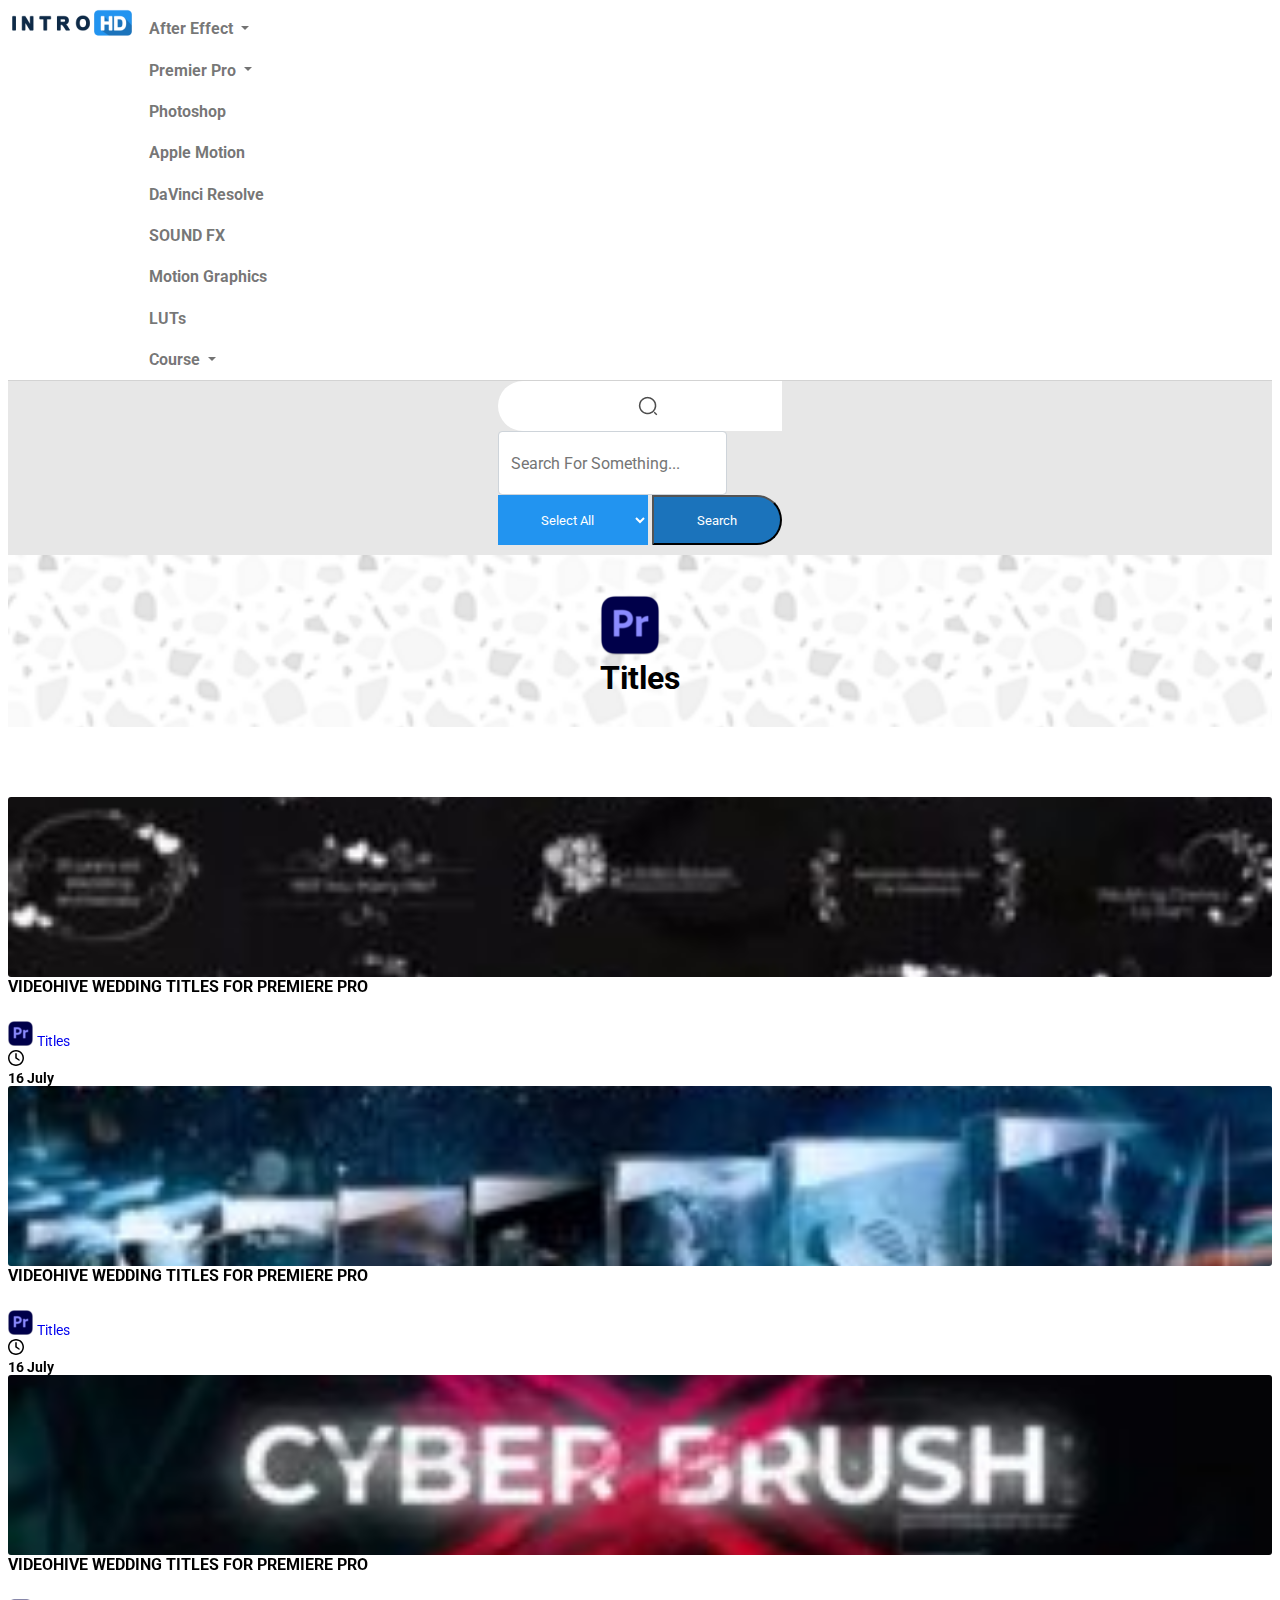
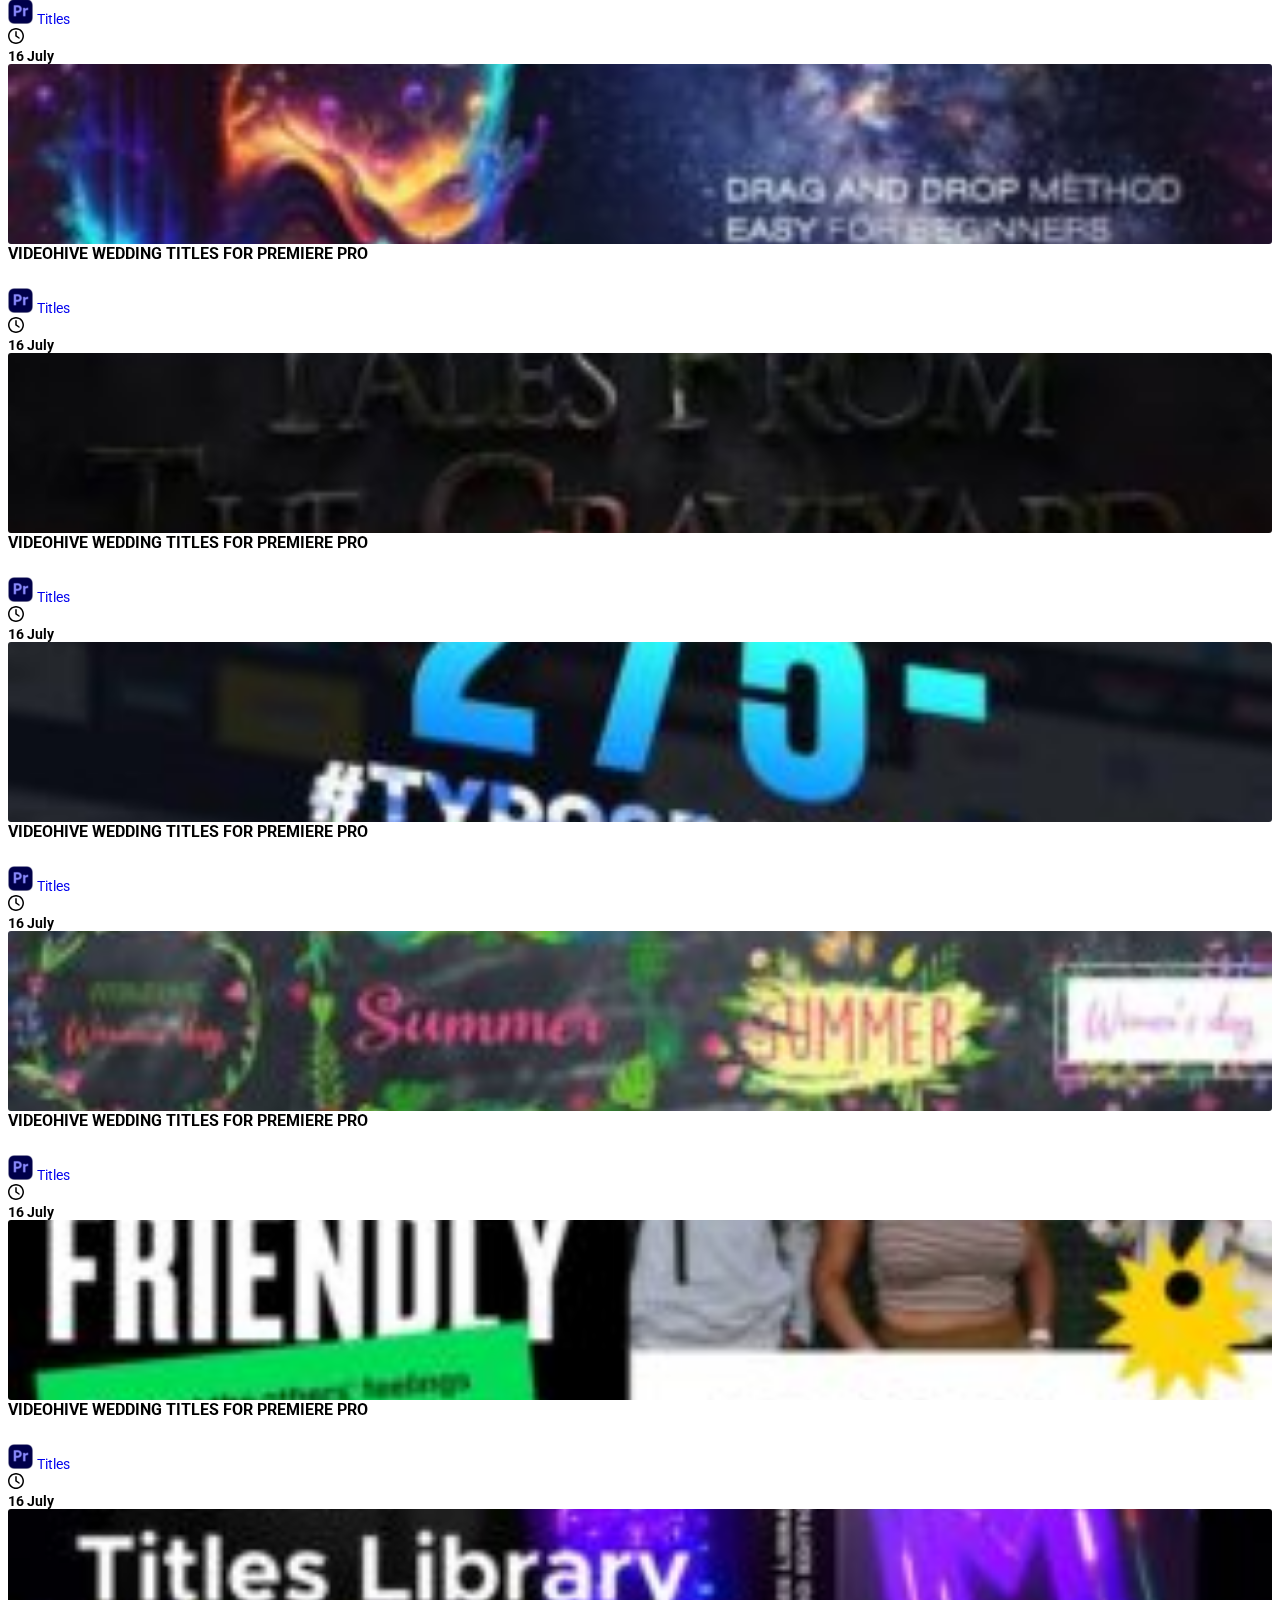
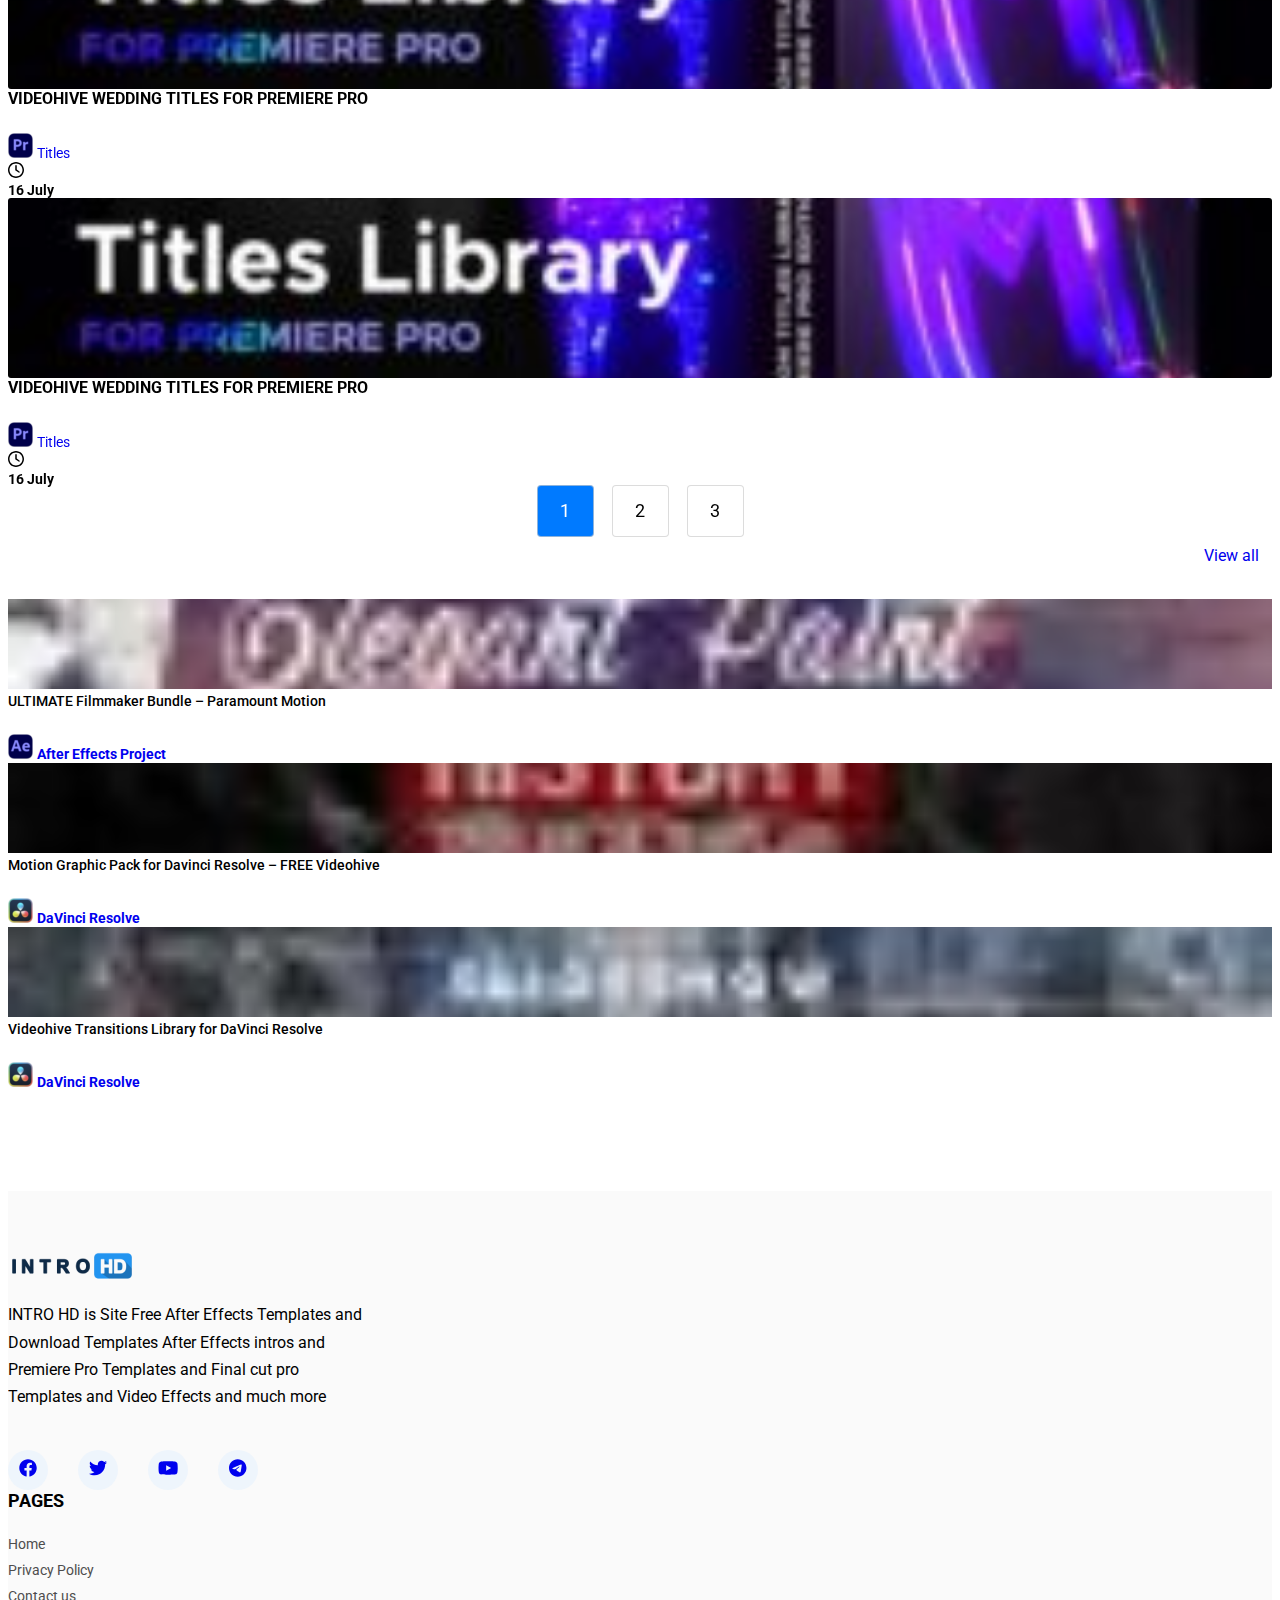
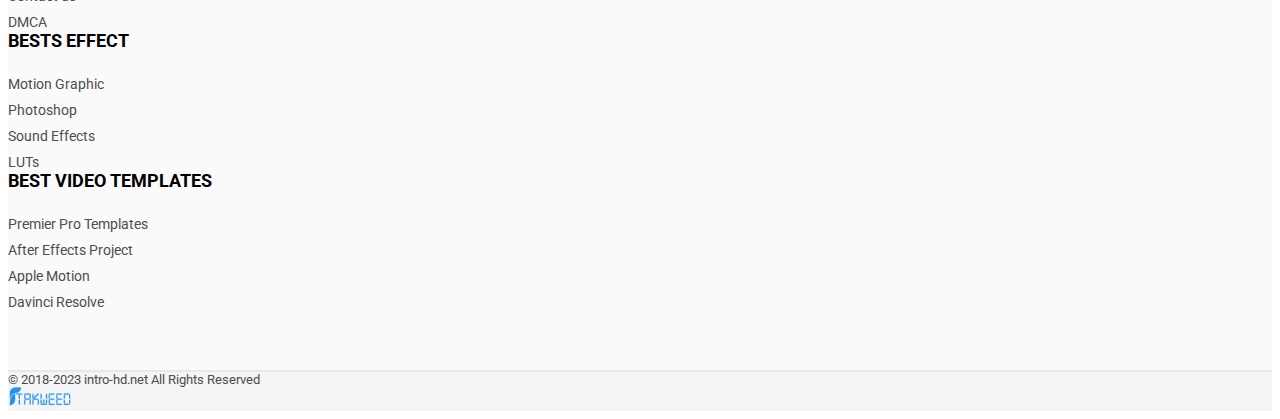
==== commit 3f1e0a99: "Fix" ====
--- a/index.html
+++ b/index.html
@@ -16,36 +16,44 @@
       integrity="sha384-HwwvtgBNo3bZJJLYd8oVXjrBZt8cqVSpeBNS5n7C8IVInixGAoxmnlMuBnhbgrkm"
       crossorigin="anonymous"
     ></script>
+    <link
+      rel="stylesheet"
+      href="https://cdn.jsdelivr.net/npm/swiper@10/swiper-bundle.min.css"
+    />
+
+    <script src="https://cdn.jsdelivr.net/npm/swiper@10/swiper-bundle.min.js"></script>
     <link rel="stylesheet" href="./assets/css/app.css" />
   </head>
   <body>
     <div class="wrapper">
       <header class="header">
-        <div class="container d-flex align-items-center justify-content-between" style="display: flex; flex-wrap: wrap;">
+        <div
+          class="container d-flex align-items-center justify-content-between"
+          style="display: flex; flex-wrap: wrap"
+        >
           <div class="navbar-brand">
             <img src="./assets/img/logo.png" alt="" />
           </div>
           <button
-          class="hamburger hamburger--vortex navbar-toggler p-2 my-2 animated animated-banner animated__bounceInRight collapsed"
-          type="button"
-          data-bs-toggle="collapse"
-          data-bs-target="#navbarMainMenu"
-          aria-controls="navbarMainMenu"
-          aria-expanded="false"
-          aria-label="Toggle navigation"
-        >
-          <span class="d-flex-row">
-            <span class="hamburger-box">
-              <span class="hamburger-inner"></span>
+            class="hamburger hamburger--vortex navbar-toggler p-2 my-2 animated animated-banner animated__bounceInRight collapsed"
+            type="button"
+            data-bs-toggle="collapse"
+            data-bs-target="#navbarMainMenu"
+            aria-controls="navbarMainMenu"
+            aria-expanded="false"
+            aria-label="Toggle navigation"
+          >
+            <span class="d-flex-row">
+              <span class="hamburger-box">
+                <span class="hamburger-inner"></span>
+              </span>
             </span>
-          </span>
-        </button>
+          </button>
           <div
             id="navbarMainMenu"
             class="navbar-collapse animated animated-banner animated__bounceInDown collapse nav-bar"
           >
             <div class="container d-flex align-items-center">
-             
               <ul class="d-flex align-items-center gap-4 mx-auto mb-2 mb-lg-0">
                 <li class="menu-item dropdown-toggle nav-link">
                   After Effect
@@ -53,12 +61,56 @@
                     <li class="dropdown-item">
                       <span>Openers</span>
                     </li>
+                    <li class="dropdown-item">
+                      <span>Logo Sting</span>
+                    </li>
+                    <li class="dropdown-item">
+                      <span>Titles</span>
+                    </li>
+                    <li class="dropdown-item">
+                      <span>Elements</span>
+                    </li>
+                    <li class="dropdown-item">
+                      <span>Video Display</span>
+                    </li>
+                    <li class="dropdown-item">
+                      <span>Products Promo</span>
+                    </li>
+                    <li class="dropdown-item">
+                      <span>Plugins</span>
+                    </li>
+                    <li class="dropdown-item">
+                      <span>Transitions</span>
+                    </li>
+                    <li class="dropdown-item">
+                      <span>Infographics</span>
+                    </li>
+                    <li class="dropdown-item">
+                      <span>Broadcast Package</span>
+                    </li>
                   </ul>
                   <div class="line"></div>
                 </li>
                 <li class="menu-item dropdown-toggle nav-link">
                   Premier Pro
                   <div class="line"></div>
+                  <ul class="dropdown-menu nav-menu">
+                    <li class="dropdown-item">
+                      <span>Openers</span>
+                    </li>
+                    <li class="dropdown-item">
+                      <span>Logo Sting</span>
+                    </li>
+                    <li class="dropdown-item">
+                      <span>Titles</span>
+                    </li>
+                    <li class="dropdown-item">
+                      <span>Elements</span>
+                    </li>
+                    <li class="dropdown-item">
+                      <span>Video Display</span>
+                    </li>
+                  </ul>
                 </li>
                 <li class="menu-item">
                   Photoshop
@@ -87,11 +139,27 @@
                 <li class="menu-item dropdown-toggle nav-link">
                   Course
                   <div class="line"></div>
+                  <ul class="dropdown-menu nav-menu">
+                    <li class="dropdown-item">
+                      <span>3D Tutorials</span>
+                    </li>
+                    <li class="dropdown-item">
+                      <span>Afer Effect Tutorials</span>
+                    </li>
+                    <li class="dropdown-item">
+                      <span>Drawing & Painting</span>
+                    </li>
+                    <li class="dropdown-item">
+                      <span>Film & Media</span>
+                    </li>
+                    <li class="dropdown-item">
+                      <span>Photoshops Tutorials</span>
+                    </li>
+                  </ul>
                 </li>
               </ul>
             </div>
           </div>
-         
         </div>
 
         <div class="top-header">
@@ -154,487 +222,1465 @@
         <div class="container">
           <div class="row">
             <div class="col-lg-8">
-              <div class="row">
-                <div class="col-md-4">
-                  <div class="card shadow-sm border-0 mb-4">
-                    <div class="card-img mb-2">
-                      <img src="./assets/img/item1.jpg" alt="" />
-                    </div>
-                    <div class="card-body">
-                      <h3 class="fw-bold mb-3">
-                        Videohive Wedding Titles for Premiere Pro
-                      </h3>
-                      <div
-                        class="d-flex align-items-center justify-content-between"
-                      >
-                        <div class="d-flex align-items-center col-md-6">
-                          <img
-                            src="./assets/img/premiere_pro_ICON-25x25.png"
-                            alt=""
-                          />
-                          <a
-                            class="link_ca fw-bold link-no-decoration fs-14 ms-2"
-                            href="#"
-                            >Titles</a
-                          >
-                        </div>
-                        <div class="d-flex align-items-center text-muted">
-                          <svg
-                            class="svg-inline--fa fa-clock"
-                            aria-hidden="true"
-                            focusable="false"
-                            data-prefix="far"
-                            data-icon="clock"
-                            role="img"
-                            xmlns="http://www.w3.org/2000/svg"
-                            viewBox="0 0 512 512"
-                            data-fa-i2svg=""
-                          >
-                            <path
-                              fill="currentColor"
-                              d="M232 120C232 106.7 242.7 96 256 96C269.3 96 280 106.7 280 120V243.2L365.3 300C376.3 307.4 379.3 322.3 371.1 333.3C364.6 344.3 349.7 347.3 338.7 339.1L242.7 275.1C236 271.5 232 264 232 255.1L232 120zM256 0C397.4 0 512 114.6 512 256C512 397.4 397.4 512 256 512C114.6 512 0 397.4 0 256C0 114.6 114.6 0 256 0zM48 256C48 370.9 141.1 464 256 464C370.9 464 464 370.9 464 256C464 141.1 370.9 48 256 48C141.1 48 48 141.1 48 256z"
-                            ></path>
-                          </svg>
-                          <div class="fs-14 ms-2">
-                            <strong>16 July</strong>
+              <div class="swiper">
+                <!-- Additional required wrapper -->
+                <div class="swiper-wrapper">
+                  <!-- Slides -->
+                  <div class="swiper-slide">
+                    <div class="row">
+                      <div class="col-md-4">
+                        <div class="card shadow-sm border-0 mb-4">
+                          <div class="card-img mb-2">
+                            <img src="./assets/img/item1.jpg" alt="" />
+                          </div>
+                          <div class="card-body">
+                            <h3 class="fw-bold mb-3">
+                              Videohive Wedding Titles for Premiere Pro
+                            </h3>
+                            <div
+                              class="d-flex align-items-center justify-content-between"
+                            >
+                              <div class="d-flex align-items-center col-md-6">
+                                <img
+                                  src="./assets/img/premiere_pro_ICON-25x25.png"
+                                  alt=""
+                                />
+                                <a
+                                  class="link_ca fw-bold link-no-decoration fs-14 ms-2"
+                                  href="#"
+                                  >Titles</a
+                                >
+                              </div>
+                              <div class="d-flex align-items-center text-muted">
+                                <svg
+                                  class="svg-inline--fa fa-clock"
+                                  aria-hidden="true"
+                                  focusable="false"
+                                  data-prefix="far"
+                                  data-icon="clock"
+                                  role="img"
+                                  xmlns="http://www.w3.org/2000/svg"
+                                  viewBox="0 0 512 512"
+                                  data-fa-i2svg=""
+                                >
+                                  <path
+                                    fill="currentColor"
+                                    d="M232 120C232 106.7 242.7 96 256 96C269.3 96 280 106.7 280 120V243.2L365.3 300C376.3 307.4 379.3 322.3 371.1 333.3C364.6 344.3 349.7 347.3 338.7 339.1L242.7 275.1C236 271.5 232 264 232 255.1L232 120zM256 0C397.4 0 512 114.6 512 256C512 397.4 397.4 512 256 512C114.6 512 0 397.4 0 256C0 114.6 114.6 0 256 0zM48 256C48 370.9 141.1 464 256 464C370.9 464 464 370.9 464 256C464 141.1 370.9 48 256 48C141.1 48 48 141.1 48 256z"
+                                  ></path>
+                                </svg>
+                                <div class="fs-14 ms-2">
+                                  <strong>16 July</strong>
+                                </div>
+                              </div>
+                            </div>
+                          </div>
+                        </div>
+                      </div>
+                      <div class="col-md-4">
+                        <div class="card shadow-sm border-0 mb-4">
+                          <div class="card-img mb-2">
+                            <img src="./assets/img/item2.jpg" alt="" />
+                          </div>
+                          <div class="card-body">
+                            <h3 class="fw-bold mb-3">
+                              Videohive Wedding Titles for Premiere Pro
+                            </h3>
+                            <div
+                              class="d-flex align-items-center justify-content-between"
+                            >
+                              <div class="d-flex align-items-center col-md-6">
+                                <img
+                                  src="./assets/img/premiere_pro_ICON-25x25.png"
+                                  alt=""
+                                />
+                                <a
+                                  class="link_ca fw-bold link-no-decoration fs-14 ms-2"
+                                  href="#"
+                                  >Titles</a
+                                >
+                              </div>
+                              <div class="d-flex align-items-center text-muted">
+                                <svg
+                                  class="svg-inline--fa fa-clock"
+                                  aria-hidden="true"
+                                  focusable="false"
+                                  data-prefix="far"
+                                  data-icon="clock"
+                                  role="img"
+                                  xmlns="http://www.w3.org/2000/svg"
+                                  viewBox="0 0 512 512"
+                                  data-fa-i2svg=""
+                                >
+                                  <path
+                                    fill="currentColor"
+                                    d="M232 120C232 106.7 242.7 96 256 96C269.3 96 280 106.7 280 120V243.2L365.3 300C376.3 307.4 379.3 322.3 371.1 333.3C364.6 344.3 349.7 347.3 338.7 339.1L242.7 275.1C236 271.5 232 264 232 255.1L232 120zM256 0C397.4 0 512 114.6 512 256C512 397.4 397.4 512 256 512C114.6 512 0 397.4 0 256C0 114.6 114.6 0 256 0zM48 256C48 370.9 141.1 464 256 464C370.9 464 464 370.9 464 256C464 141.1 370.9 48 256 48C141.1 48 48 141.1 48 256z"
+                                  ></path>
+                                </svg>
+                                <div class="fs-14 ms-2">
+                                  <strong>16 July</strong>
+                                </div>
+                              </div>
+                            </div>
+                          </div>
+                        </div>
+                      </div>
+                      <div class="col-md-4">
+                        <div class="card shadow-sm border-0 mb-4">
+                          <div class="card-img mb-2">
+                            <img src="./assets/img/item3.jpg" alt="" />
+                          </div>
+                          <div class="card-body">
+                            <h3 class="fw-bold mb-3">
+                              Videohive Wedding Titles for Premiere Pro
+                            </h3>
+                            <div
+                              class="d-flex align-items-center justify-content-between"
+                            >
+                              <div class="d-flex align-items-center col-md-6">
+                                <img
+                                  src="./assets/img/premiere_pro_ICON-25x25.png"
+                                  alt=""
+                                />
+                                <a
+                                  class="link_ca fw-bold link-no-decoration fs-14 ms-2"
+                                  href="#"
+                                  >Titles</a
+                                >
+                              </div>
+                              <div class="d-flex align-items-center text-muted">
+                                <svg
+                                  class="svg-inline--fa fa-clock"
+                                  aria-hidden="true"
+                                  focusable="false"
+                                  data-prefix="far"
+                                  data-icon="clock"
+                                  role="img"
+                                  xmlns="http://www.w3.org/2000/svg"
+                                  viewBox="0 0 512 512"
+                                  data-fa-i2svg=""
+                                >
+                                  <path
+                                    fill="currentColor"
+                                    d="M232 120C232 106.7 242.7 96 256 96C269.3 96 280 106.7 280 120V243.2L365.3 300C376.3 307.4 379.3 322.3 371.1 333.3C364.6 344.3 349.7 347.3 338.7 339.1L242.7 275.1C236 271.5 232 264 232 255.1L232 120zM256 0C397.4 0 512 114.6 512 256C512 397.4 397.4 512 256 512C114.6 512 0 397.4 0 256C0 114.6 114.6 0 256 0zM48 256C48 370.9 141.1 464 256 464C370.9 464 464 370.9 464 256C464 141.1 370.9 48 256 48C141.1 48 48 141.1 48 256z"
+                                  ></path>
+                                </svg>
+                                <div class="fs-14 ms-2">
+                                  <strong>16 July</strong>
+                                </div>
+                              </div>
+                            </div>
+                          </div>
+                        </div>
+                      </div>
+                      <div class="col-md-4">
+                        <div class="card shadow-sm border-0 mb-4">
+                          <div class="card-img mb-2">
+                            <img src="./assets/img/item4.jpg" alt="" />
+                          </div>
+                          <div class="card-body">
+                            <h3 class="fw-bold mb-3">
+                              Videohive Wedding Titles for Premiere Pro
+                            </h3>
+                            <div
+                              class="d-flex align-items-center justify-content-between"
+                            >
+                              <div class="d-flex align-items-center col-md-6">
+                                <img
+                                  src="./assets/img/premiere_pro_ICON-25x25.png"
+                                  alt=""
+                                />
+                                <a
+                                  class="link_ca fw-bold link-no-decoration fs-14 ms-2"
+                                  href="#"
+                                  >Titles</a
+                                >
+                              </div>
+                              <div class="d-flex align-items-center text-muted">
+                                <svg
+                                  class="svg-inline--fa fa-clock"
+                                  aria-hidden="true"
+                                  focusable="false"
+                                  data-prefix="far"
+                                  data-icon="clock"
+                                  role="img"
+                                  xmlns="http://www.w3.org/2000/svg"
+                                  viewBox="0 0 512 512"
+                                  data-fa-i2svg=""
+                                >
+                                  <path
+                                    fill="currentColor"
+                                    d="M232 120C232 106.7 242.7 96 256 96C269.3 96 280 106.7 280 120V243.2L365.3 300C376.3 307.4 379.3 322.3 371.1 333.3C364.6 344.3 349.7 347.3 338.7 339.1L242.7 275.1C236 271.5 232 264 232 255.1L232 120zM256 0C397.4 0 512 114.6 512 256C512 397.4 397.4 512 256 512C114.6 512 0 397.4 0 256C0 114.6 114.6 0 256 0zM48 256C48 370.9 141.1 464 256 464C370.9 464 464 370.9 464 256C464 141.1 370.9 48 256 48C141.1 48 48 141.1 48 256z"
+                                  ></path>
+                                </svg>
+                                <div class="fs-14 ms-2">
+                                  <strong>16 July</strong>
+                                </div>
+                              </div>
+                            </div>
+                          </div>
+                        </div>
+                      </div>
+                      <div class="col-md-4">
+                        <div class="card shadow-sm border-0 mb-4">
+                          <div class="card-img mb-2">
+                            <img src="./assets/img/item5.jpg" alt="" />
+                          </div>
+                          <div class="card-body">
+                            <h3 class="fw-bold mb-3">
+                              Videohive Wedding Titles for Premiere Pro
+                            </h3>
+                            <div
+                              class="d-flex align-items-center justify-content-between"
+                            >
+                              <div class="d-flex align-items-center col-md-6">
+                                <img
+                                  src="./assets/img/premiere_pro_ICON-25x25.png"
+                                  alt=""
+                                />
+                                <a
+                                  class="link_ca fw-bold link-no-decoration fs-14 ms-2"
+                                  href="#"
+                                  >Titles</a
+                                >
+                              </div>
+                              <div class="d-flex align-items-center text-muted">
+                                <svg
+                                  class="svg-inline--fa fa-clock"
+                                  aria-hidden="true"
+                                  focusable="false"
+                                  data-prefix="far"
+                                  data-icon="clock"
+                                  role="img"
+                                  xmlns="http://www.w3.org/2000/svg"
+                                  viewBox="0 0 512 512"
+                                  data-fa-i2svg=""
+                                >
+                                  <path
+                                    fill="currentColor"
+                                    d="M232 120C232 106.7 242.7 96 256 96C269.3 96 280 106.7 280 120V243.2L365.3 300C376.3 307.4 379.3 322.3 371.1 333.3C364.6 344.3 349.7 347.3 338.7 339.1L242.7 275.1C236 271.5 232 264 232 255.1L232 120zM256 0C397.4 0 512 114.6 512 256C512 397.4 397.4 512 256 512C114.6 512 0 397.4 0 256C0 114.6 114.6 0 256 0zM48 256C48 370.9 141.1 464 256 464C370.9 464 464 370.9 464 256C464 141.1 370.9 48 256 48C141.1 48 48 141.1 48 256z"
+                                  ></path>
+                                </svg>
+                                <div class="fs-14 ms-2">
+                                  <strong>16 July</strong>
+                                </div>
+                              </div>
+                            </div>
+                          </div>
+                        </div>
+                      </div>
+                      <div class="col-md-4">
+                        <div class="card shadow-sm border-0 mb-4">
+                          <div class="card-img mb-2">
+                            <img src="./assets/img/item6.jpg" alt="" />
+                          </div>
+                          <div class="card-body">
+                            <h3 class="fw-bold mb-3">
+                              Videohive Wedding Titles for Premiere Pro
+                            </h3>
+                            <div
+                              class="d-flex align-items-center justify-content-between"
+                            >
+                              <div class="d-flex align-items-center col-md-6">
+                                <img
+                                  src="./assets/img/premiere_pro_ICON-25x25.png"
+                                  alt=""
+                                />
+                                <a
+                                  class="link_ca fw-bold link-no-decoration fs-14 ms-2"
+                                  href="#"
+                                  >Titles</a
+                                >
+                              </div>
+                              <div class="d-flex align-items-center text-muted">
+                                <svg
+                                  class="svg-inline--fa fa-clock"
+                                  aria-hidden="true"
+                                  focusable="false"
+                                  data-prefix="far"
+                                  data-icon="clock"
+                                  role="img"
+                                  xmlns="http://www.w3.org/2000/svg"
+                                  viewBox="0 0 512 512"
+                                  data-fa-i2svg=""
+                                >
+                                  <path
+                                    fill="currentColor"
+                                    d="M232 120C232 106.7 242.7 96 256 96C269.3 96 280 106.7 280 120V243.2L365.3 300C376.3 307.4 379.3 322.3 371.1 333.3C364.6 344.3 349.7 347.3 338.7 339.1L242.7 275.1C236 271.5 232 264 232 255.1L232 120zM256 0C397.4 0 512 114.6 512 256C512 397.4 397.4 512 256 512C114.6 512 0 397.4 0 256C0 114.6 114.6 0 256 0zM48 256C48 370.9 141.1 464 256 464C370.9 464 464 370.9 464 256C464 141.1 370.9 48 256 48C141.1 48 48 141.1 48 256z"
+                                  ></path>
+                                </svg>
+                                <div class="fs-14 ms-2">
+                                  <strong>16 July</strong>
+                                </div>
+                              </div>
+                            </div>
+                          </div>
+                        </div>
+                      </div>
+                      <div class="col-md-4">
+                        <div class="card shadow-sm border-0 mb-4">
+                          <div class="card-img mb-2">
+                            <img src="./assets/img/item7.jpg" alt="" />
+                          </div>
+                          <div class="card-body">
+                            <h3 class="fw-bold mb-3">
+                              Videohive Wedding Titles for Premiere Pro
+                            </h3>
+                            <div
+                              class="d-flex align-items-center justify-content-between"
+                            >
+                              <div class="d-flex align-items-center col-md-6">
+                                <img
+                                  src="./assets/img/premiere_pro_ICON-25x25.png"
+                                  alt=""
+                                />
+                                <a
+                                  class="link_ca fw-bold link-no-decoration fs-14 ms-2"
+                                  href="#"
+                                  >Titles</a
+                                >
+                              </div>
+                              <div class="d-flex align-items-center text-muted">
+                                <svg
+                                  class="svg-inline--fa fa-clock"
+                                  aria-hidden="true"
+                                  focusable="false"
+                                  data-prefix="far"
+                                  data-icon="clock"
+                                  role="img"
+                                  xmlns="http://www.w3.org/2000/svg"
+                                  viewBox="0 0 512 512"
+                                  data-fa-i2svg=""
+                                >
+                                  <path
+                                    fill="currentColor"
+                                    d="M232 120C232 106.7 242.7 96 256 96C269.3 96 280 106.7 280 120V243.2L365.3 300C376.3 307.4 379.3 322.3 371.1 333.3C364.6 344.3 349.7 347.3 338.7 339.1L242.7 275.1C236 271.5 232 264 232 255.1L232 120zM256 0C397.4 0 512 114.6 512 256C512 397.4 397.4 512 256 512C114.6 512 0 397.4 0 256C0 114.6 114.6 0 256 0zM48 256C48 370.9 141.1 464 256 464C370.9 464 464 370.9 464 256C464 141.1 370.9 48 256 48C141.1 48 48 141.1 48 256z"
+                                  ></path>
+                                </svg>
+                                <div class="fs-14 ms-2">
+                                  <strong>16 July</strong>
+                                </div>
+                              </div>
+                            </div>
+                          </div>
+                        </div>
+                      </div>
+                      <div class="col-md-4">
+                        <div class="card shadow-sm border-0 mb-4">
+                          <div class="card-img mb-2">
+                            <img src="./assets/img/item8.jpg" alt="" />
+                          </div>
+                          <div class="card-body">
+                            <h3 class="fw-bold mb-3">
+                              Videohive Wedding Titles for Premiere Pro
+                            </h3>
+                            <div
+                              class="d-flex align-items-center justify-content-between"
+                            >
+                              <div class="d-flex align-items-center col-md-6">
+                                <img
+                                  src="./assets/img/premiere_pro_ICON-25x25.png"
+                                  alt=""
+                                />
+                                <a
+                                  class="link_ca fw-bold link-no-decoration fs-14 ms-2"
+                                  href="#"
+                                  >Titles</a
+                                >
+                              </div>
+                              <div class="d-flex align-items-center text-muted">
+                                <svg
+                                  class="svg-inline--fa fa-clock"
+                                  aria-hidden="true"
+                                  focusable="false"
+                                  data-prefix="far"
+                                  data-icon="clock"
+                                  role="img"
+                                  xmlns="http://www.w3.org/2000/svg"
+                                  viewBox="0 0 512 512"
+                                  data-fa-i2svg=""
+                                >
+                                  <path
+                                    fill="currentColor"
+                                    d="M232 120C232 106.7 242.7 96 256 96C269.3 96 280 106.7 280 120V243.2L365.3 300C376.3 307.4 379.3 322.3 371.1 333.3C364.6 344.3 349.7 347.3 338.7 339.1L242.7 275.1C236 271.5 232 264 232 255.1L232 120zM256 0C397.4 0 512 114.6 512 256C512 397.4 397.4 512 256 512C114.6 512 0 397.4 0 256C0 114.6 114.6 0 256 0zM48 256C48 370.9 141.1 464 256 464C370.9 464 464 370.9 464 256C464 141.1 370.9 48 256 48C141.1 48 48 141.1 48 256z"
+                                  ></path>
+                                </svg>
+                                <div class="fs-14 ms-2">
+                                  <strong>16 July</strong>
+                                </div>
+                              </div>
+                            </div>
+                          </div>
+                        </div>
+                      </div>
+                      <div class="col-md-4">
+                        <div class="card shadow-sm border-0 mb-4">
+                          <div class="card-img mb-2">
+                            <img src="./assets/img/item9.jpg" alt="" />
+                          </div>
+                          <div class="card-body">
+                            <h3 class="fw-bold mb-3">
+                              Videohive Wedding Titles for Premiere Pro
+                            </h3>
+                            <div
+                              class="d-flex align-items-center justify-content-between"
+                            >
+                              <div class="d-flex align-items-center col-md-6">
+                                <img
+                                  src="./assets/img/premiere_pro_ICON-25x25.png"
+                                  alt=""
+                                />
+                                <a
+                                  class="link_ca fw-bold link-no-decoration fs-14 ms-2"
+                                  href="#"
+                                  >Titles</a
+                                >
+                              </div>
+                              <div class="d-flex align-items-center text-muted">
+                                <svg
+                                  class="svg-inline--fa fa-clock"
+                                  aria-hidden="true"
+                                  focusable="false"
+                                  data-prefix="far"
+                                  data-icon="clock"
+                                  role="img"
+                                  xmlns="http://www.w3.org/2000/svg"
+                                  viewBox="0 0 512 512"
+                                  data-fa-i2svg=""
+                                >
+                                  <path
+                                    fill="currentColor"
+                                    d="M232 120C232 106.7 242.7 96 256 96C269.3 96 280 106.7 280 120V243.2L365.3 300C376.3 307.4 379.3 322.3 371.1 333.3C364.6 344.3 349.7 347.3 338.7 339.1L242.7 275.1C236 271.5 232 264 232 255.1L232 120zM256 0C397.4 0 512 114.6 512 256C512 397.4 397.4 512 256 512C114.6 512 0 397.4 0 256C0 114.6 114.6 0 256 0zM48 256C48 370.9 141.1 464 256 464C370.9 464 464 370.9 464 256C464 141.1 370.9 48 256 48C141.1 48 48 141.1 48 256z"
+                                  ></path>
+                                </svg>
+                                <div class="fs-14 ms-2">
+                                  <strong>16 July</strong>
+                                </div>
+                              </div>
+                            </div>
+                          </div>
+                        </div>
+                      </div>
+                      <div class="col-md-4">
+                        <div class="card shadow-sm border-0 mb-4">
+                          <div class="card-img mb-2">
+                            <img src="./assets/img/item10.jpg" alt="" />
+                          </div>
+                          <div class="card-body">
+                            <h3 class="fw-bold mb-3">
+                              Videohive Wedding Titles for Premiere Pro
+                            </h3>
+                            <div
+                              class="d-flex align-items-center justify-content-between"
+                            >
+                              <div class="d-flex align-items-center col-md-6">
+                                <img
+                                  src="./assets/img/premiere_pro_ICON-25x25.png"
+                                  alt=""
+                                />
+                                <a
+                                  class="link_ca fw-bold link-no-decoration fs-14 ms-2"
+                                  href="#"
+                                  >Titles</a
+                                >
+                              </div>
+                              <div class="d-flex align-items-center text-muted">
+                                <svg
+                                  class="svg-inline--fa fa-clock"
+                                  aria-hidden="true"
+                                  focusable="false"
+                                  data-prefix="far"
+                                  data-icon="clock"
+                                  role="img"
+                                  xmlns="http://www.w3.org/2000/svg"
+                                  viewBox="0 0 512 512"
+                                  data-fa-i2svg=""
+                                >
+                                  <path
+                                    fill="currentColor"
+                                    d="M232 120C232 106.7 242.7 96 256 96C269.3 96 280 106.7 280 120V243.2L365.3 300C376.3 307.4 379.3 322.3 371.1 333.3C364.6 344.3 349.7 347.3 338.7 339.1L242.7 275.1C236 271.5 232 264 232 255.1L232 120zM256 0C397.4 0 512 114.6 512 256C512 397.4 397.4 512 256 512C114.6 512 0 397.4 0 256C0 114.6 114.6 0 256 0zM48 256C48 370.9 141.1 464 256 464C370.9 464 464 370.9 464 256C464 141.1 370.9 48 256 48C141.1 48 48 141.1 48 256z"
+                                  ></path>
+                                </svg>
+                                <div class="fs-14 ms-2">
+                                  <strong>16 July</strong>
+                                </div>
+                              </div>
+                            </div>
                           </div>
                         </div>
                       </div>
                     </div>
                   </div>
-                </div>
-                <div class="col-md-4">
-                  <div class="card shadow-sm border-0 mb-4">
-                    <div class="card-img mb-2">
-                      <img src="./assets/img/item2.jpg" alt="" />
-                    </div>
-                    <div class="card-body">
-                      <h3 class="fw-bold mb-3">
-                        Videohive Wedding Titles for Premiere Pro
-                      </h3>
-                      <div
-                        class="d-flex align-items-center justify-content-between"
-                      >
-                        <div class="d-flex align-items-center col-md-6">
-                          <img
-                            src="./assets/img/premiere_pro_ICON-25x25.png"
-                            alt=""
-                          />
-                          <a
-                            class="link_ca fw-bold link-no-decoration fs-14 ms-2"
-                            href="#"
-                            >Titles</a
-                          >
-                        </div>
-                        <div class="d-flex align-items-center text-muted">
-                          <svg
-                            class="svg-inline--fa fa-clock"
-                            aria-hidden="true"
-                            focusable="false"
-                            data-prefix="far"
-                            data-icon="clock"
-                            role="img"
-                            xmlns="http://www.w3.org/2000/svg"
-                            viewBox="0 0 512 512"
-                            data-fa-i2svg=""
-                          >
-                            <path
-                              fill="currentColor"
-                              d="M232 120C232 106.7 242.7 96 256 96C269.3 96 280 106.7 280 120V243.2L365.3 300C376.3 307.4 379.3 322.3 371.1 333.3C364.6 344.3 349.7 347.3 338.7 339.1L242.7 275.1C236 271.5 232 264 232 255.1L232 120zM256 0C397.4 0 512 114.6 512 256C512 397.4 397.4 512 256 512C114.6 512 0 397.4 0 256C0 114.6 114.6 0 256 0zM48 256C48 370.9 141.1 464 256 464C370.9 464 464 370.9 464 256C464 141.1 370.9 48 256 48C141.1 48 48 141.1 48 256z"
-                            ></path>
-                          </svg>
-                          <div class="fs-14 ms-2">
-                            <strong>16 July</strong>
+                  <div class="swiper-slide">
+                    <div class="row">
+                      <div class="col-md-4">
+                        <div class="card shadow-sm border-0 mb-4">
+                          <div class="card-img mb-2">
+                            <img src="./assets/img/item1.jpg" alt="" />
+                          </div>
+                          <div class="card-body">
+                            <h3 class="fw-bold mb-3">
+                              Videohive Wedding Titles for Premiere Pro
+                            </h3>
+                            <div
+                              class="d-flex align-items-center justify-content-between"
+                            >
+                              <div class="d-flex align-items-center col-md-6">
+                                <img
+                                  src="./assets/img/premiere_pro_ICON-25x25.png"
+                                  alt=""
+                                />
+                                <a
+                                  class="link_ca fw-bold link-no-decoration fs-14 ms-2"
+                                  href="#"
+                                  >Titles</a
+                                >
+                              </div>
+                              <div class="d-flex align-items-center text-muted">
+                                <svg
+                                  class="svg-inline--fa fa-clock"
+                                  aria-hidden="true"
+                                  focusable="false"
+                                  data-prefix="far"
+                                  data-icon="clock"
+                                  role="img"
+                                  xmlns="http://www.w3.org/2000/svg"
+                                  viewBox="0 0 512 512"
+                                  data-fa-i2svg=""
+                                >
+                                  <path
+                                    fill="currentColor"
+                                    d="M232 120C232 106.7 242.7 96 256 96C269.3 96 280 106.7 280 120V243.2L365.3 300C376.3 307.4 379.3 322.3 371.1 333.3C364.6 344.3 349.7 347.3 338.7 339.1L242.7 275.1C236 271.5 232 264 232 255.1L232 120zM256 0C397.4 0 512 114.6 512 256C512 397.4 397.4 512 256 512C114.6 512 0 397.4 0 256C0 114.6 114.6 0 256 0zM48 256C48 370.9 141.1 464 256 464C370.9 464 464 370.9 464 256C464 141.1 370.9 48 256 48C141.1 48 48 141.1 48 256z"
+                                  ></path>
+                                </svg>
+                                <div class="fs-14 ms-2">
+                                  <strong>16 July</strong>
+                                </div>
+                              </div>
+                            </div>
+                          </div>
+                        </div>
+                      </div>
+                      <div class="col-md-4">
+                        <div class="card shadow-sm border-0 mb-4">
+                          <div class="card-img mb-2">
+                            <img src="./assets/img/item2.jpg" alt="" />
+                          </div>
+                          <div class="card-body">
+                            <h3 class="fw-bold mb-3">
+                              Videohive Wedding Titles for Premiere Pro
+                            </h3>
+                            <div
+                              class="d-flex align-items-center justify-content-between"
+                            >
+                              <div class="d-flex align-items-center col-md-6">
+                                <img
+                                  src="./assets/img/premiere_pro_ICON-25x25.png"
+                                  alt=""
+                                />
+                                <a
+                                  class="link_ca fw-bold link-no-decoration fs-14 ms-2"
+                                  href="#"
+                                  >Titles</a
+                                >
+                              </div>
+                              <div class="d-flex align-items-center text-muted">
+                                <svg
+                                  class="svg-inline--fa fa-clock"
+                                  aria-hidden="true"
+                                  focusable="false"
+                                  data-prefix="far"
+                                  data-icon="clock"
+                                  role="img"
+                                  xmlns="http://www.w3.org/2000/svg"
+                                  viewBox="0 0 512 512"
+                                  data-fa-i2svg=""
+                                >
+                                  <path
+                                    fill="currentColor"
+                                    d="M232 120C232 106.7 242.7 96 256 96C269.3 96 280 106.7 280 120V243.2L365.3 300C376.3 307.4 379.3 322.3 371.1 333.3C364.6 344.3 349.7 347.3 338.7 339.1L242.7 275.1C236 271.5 232 264 232 255.1L232 120zM256 0C397.4 0 512 114.6 512 256C512 397.4 397.4 512 256 512C114.6 512 0 397.4 0 256C0 114.6 114.6 0 256 0zM48 256C48 370.9 141.1 464 256 464C370.9 464 464 370.9 464 256C464 141.1 370.9 48 256 48C141.1 48 48 141.1 48 256z"
+                                  ></path>
+                                </svg>
+                                <div class="fs-14 ms-2">
+                                  <strong>16 July</strong>
+                                </div>
+                              </div>
+                            </div>
+                          </div>
+                        </div>
+                      </div>
+                      <div class="col-md-4">
+                        <div class="card shadow-sm border-0 mb-4">
+                          <div class="card-img mb-2">
+                            <img src="./assets/img/item3.jpg" alt="" />
+                          </div>
+                          <div class="card-body">
+                            <h3 class="fw-bold mb-3">
+                              Videohive Wedding Titles for Premiere Pro
+                            </h3>
+                            <div
+                              class="d-flex align-items-center justify-content-between"
+                            >
+                              <div class="d-flex align-items-center col-md-6">
+                                <img
+                                  src="./assets/img/premiere_pro_ICON-25x25.png"
+                                  alt=""
+                                />
+                                <a
+                                  class="link_ca fw-bold link-no-decoration fs-14 ms-2"
+                                  href="#"
+                                  >Titles</a
+                                >
+                              </div>
+                              <div class="d-flex align-items-center text-muted">
+                                <svg
+                                  class="svg-inline--fa fa-clock"
+                                  aria-hidden="true"
+                                  focusable="false"
+                                  data-prefix="far"
+                                  data-icon="clock"
+                                  role="img"
+                                  xmlns="http://www.w3.org/2000/svg"
+                                  viewBox="0 0 512 512"
+                                  data-fa-i2svg=""
+                                >
+                                  <path
+                                    fill="currentColor"
+                                    d="M232 120C232 106.7 242.7 96 256 96C269.3 96 280 106.7 280 120V243.2L365.3 300C376.3 307.4 379.3 322.3 371.1 333.3C364.6 344.3 349.7 347.3 338.7 339.1L242.7 275.1C236 271.5 232 264 232 255.1L232 120zM256 0C397.4 0 512 114.6 512 256C512 397.4 397.4 512 256 512C114.6 512 0 397.4 0 256C0 114.6 114.6 0 256 0zM48 256C48 370.9 141.1 464 256 464C370.9 464 464 370.9 464 256C464 141.1 370.9 48 256 48C141.1 48 48 141.1 48 256z"
+                                  ></path>
+                                </svg>
+                                <div class="fs-14 ms-2">
+                                  <strong>16 July</strong>
+                                </div>
+                              </div>
+                            </div>
+                          </div>
+                        </div>
+                      </div>
+                      <div class="col-md-4">
+                        <div class="card shadow-sm border-0 mb-4">
+                          <div class="card-img mb-2">
+                            <img src="./assets/img/item4.jpg" alt="" />
+                          </div>
+                          <div class="card-body">
+                            <h3 class="fw-bold mb-3">
+                              Videohive Wedding Titles for Premiere Pro
+                            </h3>
+                            <div
+                              class="d-flex align-items-center justify-content-between"
+                            >
+                              <div class="d-flex align-items-center col-md-6">
+                                <img
+                                  src="./assets/img/premiere_pro_ICON-25x25.png"
+                                  alt=""
+                                />
+                                <a
+                                  class="link_ca fw-bold link-no-decoration fs-14 ms-2"
+                                  href="#"
+                                  >Titles</a
+                                >
+                              </div>
+                              <div class="d-flex align-items-center text-muted">
+                                <svg
+                                  class="svg-inline--fa fa-clock"
+                                  aria-hidden="true"
+                                  focusable="false"
+                                  data-prefix="far"
+                                  data-icon="clock"
+                                  role="img"
+                                  xmlns="http://www.w3.org/2000/svg"
+                                  viewBox="0 0 512 512"
+                                  data-fa-i2svg=""
+                                >
+                                  <path
+                                    fill="currentColor"
+                                    d="M232 120C232 106.7 242.7 96 256 96C269.3 96 280 106.7 280 120V243.2L365.3 300C376.3 307.4 379.3 322.3 371.1 333.3C364.6 344.3 349.7 347.3 338.7 339.1L242.7 275.1C236 271.5 232 264 232 255.1L232 120zM256 0C397.4 0 512 114.6 512 256C512 397.4 397.4 512 256 512C114.6 512 0 397.4 0 256C0 114.6 114.6 0 256 0zM48 256C48 370.9 141.1 464 256 464C370.9 464 464 370.9 464 256C464 141.1 370.9 48 256 48C141.1 48 48 141.1 48 256z"
+                                  ></path>
+                                </svg>
+                                <div class="fs-14 ms-2">
+                                  <strong>16 July</strong>
+                                </div>
+                              </div>
+                            </div>
+                          </div>
+                        </div>
+                      </div>
+                      <div class="col-md-4">
+                        <div class="card shadow-sm border-0 mb-4">
+                          <div class="card-img mb-2">
+                            <img src="./assets/img/item5.jpg" alt="" />
+                          </div>
+                          <div class="card-body">
+                            <h3 class="fw-bold mb-3">
+                              Videohive Wedding Titles for Premiere Pro
+                            </h3>
+                            <div
+                              class="d-flex align-items-center justify-content-between"
+                            >
+                              <div class="d-flex align-items-center col-md-6">
+                                <img
+                                  src="./assets/img/premiere_pro_ICON-25x25.png"
+                                  alt=""
+                                />
+                                <a
+                                  class="link_ca fw-bold link-no-decoration fs-14 ms-2"
+                                  href="#"
+                                  >Titles</a
+                                >
+                              </div>
+                              <div class="d-flex align-items-center text-muted">
+                                <svg
+                                  class="svg-inline--fa fa-clock"
+                                  aria-hidden="true"
+                                  focusable="false"
+                                  data-prefix="far"
+                                  data-icon="clock"
+                                  role="img"
+                                  xmlns="http://www.w3.org/2000/svg"
+                                  viewBox="0 0 512 512"
+                                  data-fa-i2svg=""
+                                >
+                                  <path
+                                    fill="currentColor"
+                                    d="M232 120C232 106.7 242.7 96 256 96C269.3 96 280 106.7 280 120V243.2L365.3 300C376.3 307.4 379.3 322.3 371.1 333.3C364.6 344.3 349.7 347.3 338.7 339.1L242.7 275.1C236 271.5 232 264 232 255.1L232 120zM256 0C397.4 0 512 114.6 512 256C512 397.4 397.4 512 256 512C114.6 512 0 397.4 0 256C0 114.6 114.6 0 256 0zM48 256C48 370.9 141.1 464 256 464C370.9 464 464 370.9 464 256C464 141.1 370.9 48 256 48C141.1 48 48 141.1 48 256z"
+                                  ></path>
+                                </svg>
+                                <div class="fs-14 ms-2">
+                                  <strong>16 July</strong>
+                                </div>
+                              </div>
+                            </div>
+                          </div>
+                        </div>
+                      </div>
+                      <div class="col-md-4">
+                        <div class="card shadow-sm border-0 mb-4">
+                          <div class="card-img mb-2">
+                            <img src="./assets/img/item6.jpg" alt="" />
+                          </div>
+                          <div class="card-body">
+                            <h3 class="fw-bold mb-3">
+                              Videohive Wedding Titles for Premiere Pro
+                            </h3>
+                            <div
+                              class="d-flex align-items-center justify-content-between"
+                            >
+                              <div class="d-flex align-items-center col-md-6">
+                                <img
+                                  src="./assets/img/premiere_pro_ICON-25x25.png"
+                                  alt=""
+                                />
+                                <a
+                                  class="link_ca fw-bold link-no-decoration fs-14 ms-2"
+                                  href="#"
+                                  >Titles</a
+                                >
+                              </div>
+                              <div class="d-flex align-items-center text-muted">
+                                <svg
+                                  class="svg-inline--fa fa-clock"
+                                  aria-hidden="true"
+                                  focusable="false"
+                                  data-prefix="far"
+                                  data-icon="clock"
+                                  role="img"
+                                  xmlns="http://www.w3.org/2000/svg"
+                                  viewBox="0 0 512 512"
+                                  data-fa-i2svg=""
+                                >
+                                  <path
+                                    fill="currentColor"
+                                    d="M232 120C232 106.7 242.7 96 256 96C269.3 96 280 106.7 280 120V243.2L365.3 300C376.3 307.4 379.3 322.3 371.1 333.3C364.6 344.3 349.7 347.3 338.7 339.1L242.7 275.1C236 271.5 232 264 232 255.1L232 120zM256 0C397.4 0 512 114.6 512 256C512 397.4 397.4 512 256 512C114.6 512 0 397.4 0 256C0 114.6 114.6 0 256 0zM48 256C48 370.9 141.1 464 256 464C370.9 464 464 370.9 464 256C464 141.1 370.9 48 256 48C141.1 48 48 141.1 48 256z"
+                                  ></path>
+                                </svg>
+                                <div class="fs-14 ms-2">
+                                  <strong>16 July</strong>
+                                </div>
+                              </div>
+                            </div>
+                          </div>
+                        </div>
+                      </div>
+                      <div class="col-md-4">
+                        <div class="card shadow-sm border-0 mb-4">
+                          <div class="card-img mb-2">
+                            <img src="./assets/img/item7.jpg" alt="" />
+                          </div>
+                          <div class="card-body">
+                            <h3 class="fw-bold mb-3">
+                              Videohive Wedding Titles for Premiere Pro
+                            </h3>
+                            <div
+                              class="d-flex align-items-center justify-content-between"
+                            >
+                              <div class="d-flex align-items-center col-md-6">
+                                <img
+                                  src="./assets/img/premiere_pro_ICON-25x25.png"
+                                  alt=""
+                                />
+                                <a
+                                  class="link_ca fw-bold link-no-decoration fs-14 ms-2"
+                                  href="#"
+                                  >Titles</a
+                                >
+                              </div>
+                              <div class="d-flex align-items-center text-muted">
+                                <svg
+                                  class="svg-inline--fa fa-clock"
+                                  aria-hidden="true"
+                                  focusable="false"
+                                  data-prefix="far"
+                                  data-icon="clock"
+                                  role="img"
+                                  xmlns="http://www.w3.org/2000/svg"
+                                  viewBox="0 0 512 512"
+                                  data-fa-i2svg=""
+                                >
+                                  <path
+                                    fill="currentColor"
+                                    d="M232 120C232 106.7 242.7 96 256 96C269.3 96 280 106.7 280 120V243.2L365.3 300C376.3 307.4 379.3 322.3 371.1 333.3C364.6 344.3 349.7 347.3 338.7 339.1L242.7 275.1C236 271.5 232 264 232 255.1L232 120zM256 0C397.4 0 512 114.6 512 256C512 397.4 397.4 512 256 512C114.6 512 0 397.4 0 256C0 114.6 114.6 0 256 0zM48 256C48 370.9 141.1 464 256 464C370.9 464 464 370.9 464 256C464 141.1 370.9 48 256 48C141.1 48 48 141.1 48 256z"
+                                  ></path>
+                                </svg>
+                                <div class="fs-14 ms-2">
+                                  <strong>16 July</strong>
+                                </div>
+                              </div>
+                            </div>
+                          </div>
+                        </div>
+                      </div>
+                      <div class="col-md-4">
+                        <div class="card shadow-sm border-0 mb-4">
+                          <div class="card-img mb-2">
+                            <img src="./assets/img/item8.jpg" alt="" />
+                          </div>
+                          <div class="card-body">
+                            <h3 class="fw-bold mb-3">
+                              Videohive Wedding Titles for Premiere Pro
+                            </h3>
+                            <div
+                              class="d-flex align-items-center justify-content-between"
+                            >
+                              <div class="d-flex align-items-center col-md-6">
+                                <img
+                                  src="./assets/img/premiere_pro_ICON-25x25.png"
+                                  alt=""
+                                />
+                                <a
+                                  class="link_ca fw-bold link-no-decoration fs-14 ms-2"
+                                  href="#"
+                                  >Titles</a
+                                >
+                              </div>
+                              <div class="d-flex align-items-center text-muted">
+                                <svg
+                                  class="svg-inline--fa fa-clock"
+                                  aria-hidden="true"
+                                  focusable="false"
+                                  data-prefix="far"
+                                  data-icon="clock"
+                                  role="img"
+                                  xmlns="http://www.w3.org/2000/svg"
+                                  viewBox="0 0 512 512"
+                                  data-fa-i2svg=""
+                                >
+                                  <path
+                                    fill="currentColor"
+                                    d="M232 120C232 106.7 242.7 96 256 96C269.3 96 280 106.7 280 120V243.2L365.3 300C376.3 307.4 379.3 322.3 371.1 333.3C364.6 344.3 349.7 347.3 338.7 339.1L242.7 275.1C236 271.5 232 264 232 255.1L232 120zM256 0C397.4 0 512 114.6 512 256C512 397.4 397.4 512 256 512C114.6 512 0 397.4 0 256C0 114.6 114.6 0 256 0zM48 256C48 370.9 141.1 464 256 464C370.9 464 464 370.9 464 256C464 141.1 370.9 48 256 48C141.1 48 48 141.1 48 256z"
+                                  ></path>
+                                </svg>
+                                <div class="fs-14 ms-2">
+                                  <strong>16 July</strong>
+                                </div>
+                              </div>
+                            </div>
+                          </div>
+                        </div>
+                      </div>
+                      <div class="col-md-4">
+                        <div class="card shadow-sm border-0 mb-4">
+                          <div class="card-img mb-2">
+                            <img src="./assets/img/item9.jpg" alt="" />
+                          </div>
+                          <div class="card-body">
+                            <h3 class="fw-bold mb-3">
+                              Videohive Wedding Titles for Premiere Pro
+                            </h3>
+                            <div
+                              class="d-flex align-items-center justify-content-between"
+                            >
+                              <div class="d-flex align-items-center col-md-6">
+                                <img
+                                  src="./assets/img/premiere_pro_ICON-25x25.png"
+                                  alt=""
+                                />
+                                <a
+                                  class="link_ca fw-bold link-no-decoration fs-14 ms-2"
+                                  href="#"
+                                  >Titles</a
+                                >
+                              </div>
+                              <div class="d-flex align-items-center text-muted">
+                                <svg
+                                  class="svg-inline--fa fa-clock"
+                                  aria-hidden="true"
+                                  focusable="false"
+                                  data-prefix="far"
+                                  data-icon="clock"
+                                  role="img"
+                                  xmlns="http://www.w3.org/2000/svg"
+                                  viewBox="0 0 512 512"
+                                  data-fa-i2svg=""
+                                >
+                                  <path
+                                    fill="currentColor"
+                                    d="M232 120C232 106.7 242.7 96 256 96C269.3 96 280 106.7 280 120V243.2L365.3 300C376.3 307.4 379.3 322.3 371.1 333.3C364.6 344.3 349.7 347.3 338.7 339.1L242.7 275.1C236 271.5 232 264 232 255.1L232 120zM256 0C397.4 0 512 114.6 512 256C512 397.4 397.4 512 256 512C114.6 512 0 397.4 0 256C0 114.6 114.6 0 256 0zM48 256C48 370.9 141.1 464 256 464C370.9 464 464 370.9 464 256C464 141.1 370.9 48 256 48C141.1 48 48 141.1 48 256z"
+                                  ></path>
+                                </svg>
+                                <div class="fs-14 ms-2">
+                                  <strong>16 July</strong>
+                                </div>
+                              </div>
+                            </div>
+                          </div>
+                        </div>
+                      </div>
+                      <div class="col-md-4">
+                        <div class="card shadow-sm border-0 mb-4">
+                          <div class="card-img mb-2">
+                            <img src="./assets/img/item10.jpg" alt="" />
+                          </div>
+                          <div class="card-body">
+                            <h3 class="fw-bold mb-3">
+                              Videohive Wedding Titles for Premiere Pro
+                            </h3>
+                            <div
+                              class="d-flex align-items-center justify-content-between"
+                            >
+                              <div class="d-flex align-items-center col-md-6">
+                                <img
+                                  src="./assets/img/premiere_pro_ICON-25x25.png"
+                                  alt=""
+                                />
+                                <a
+                                  class="link_ca fw-bold link-no-decoration fs-14 ms-2"
+                                  href="#"
+                                  >Titles</a
+                                >
+                              </div>
+                              <div class="d-flex align-items-center text-muted">
+                                <svg
+                                  class="svg-inline--fa fa-clock"
+                                  aria-hidden="true"
+                                  focusable="false"
+                                  data-prefix="far"
+                                  data-icon="clock"
+                                  role="img"
+                                  xmlns="http://www.w3.org/2000/svg"
+                                  viewBox="0 0 512 512"
+                                  data-fa-i2svg=""
+                                >
+                                  <path
+                                    fill="currentColor"
+                                    d="M232 120C232 106.7 242.7 96 256 96C269.3 96 280 106.7 280 120V243.2L365.3 300C376.3 307.4 379.3 322.3 371.1 333.3C364.6 344.3 349.7 347.3 338.7 339.1L242.7 275.1C236 271.5 232 264 232 255.1L232 120zM256 0C397.4 0 512 114.6 512 256C512 397.4 397.4 512 256 512C114.6 512 0 397.4 0 256C0 114.6 114.6 0 256 0zM48 256C48 370.9 141.1 464 256 464C370.9 464 464 370.9 464 256C464 141.1 370.9 48 256 48C141.1 48 48 141.1 48 256z"
+                                  ></path>
+                                </svg>
+                                <div class="fs-14 ms-2">
+                                  <strong>16 July</strong>
+                                </div>
+                              </div>
+                            </div>
                           </div>
                         </div>
                       </div>
                     </div>
                   </div>
-                </div>
-                <div class="col-md-4">
-                  <div class="card shadow-sm border-0 mb-4">
-                    <div class="card-img mb-2">
-                      <img src="./assets/img/item3.jpg" alt="" />
-                    </div>
-                    <div class="card-body">
-                      <h3 class="fw-bold mb-3">
-                        Videohive Wedding Titles for Premiere Pro
-                      </h3>
-                      <div
-                        class="d-flex align-items-center justify-content-between"
-                      >
-                        <div class="d-flex align-items-center col-md-6">
-                          <img
-                            src="./assets/img/premiere_pro_ICON-25x25.png"
-                            alt=""
-                          />
-                          <a
-                            class="link_ca fw-bold link-no-decoration fs-14 ms-2"
-                            href="#"
-                            >Titles</a
-                          >
-                        </div>
-                        <div class="d-flex align-items-center text-muted">
-                          <svg
-                            class="svg-inline--fa fa-clock"
-                            aria-hidden="true"
-                            focusable="false"
-                            data-prefix="far"
-                            data-icon="clock"
-                            role="img"
-                            xmlns="http://www.w3.org/2000/svg"
-                            viewBox="0 0 512 512"
-                            data-fa-i2svg=""
-                          >
-                            <path
-                              fill="currentColor"
-                              d="M232 120C232 106.7 242.7 96 256 96C269.3 96 280 106.7 280 120V243.2L365.3 300C376.3 307.4 379.3 322.3 371.1 333.3C364.6 344.3 349.7 347.3 338.7 339.1L242.7 275.1C236 271.5 232 264 232 255.1L232 120zM256 0C397.4 0 512 114.6 512 256C512 397.4 397.4 512 256 512C114.6 512 0 397.4 0 256C0 114.6 114.6 0 256 0zM48 256C48 370.9 141.1 464 256 464C370.9 464 464 370.9 464 256C464 141.1 370.9 48 256 48C141.1 48 48 141.1 48 256z"
-                            ></path>
-                          </svg>
-                          <div class="fs-14 ms-2">
-                            <strong>16 July</strong>
+                  <div class="swiper-slide">
+                    <div class="row">
+                      <div class="col-md-4">
+                        <div class="card shadow-sm border-0 mb-4">
+                          <div class="card-img mb-2">
+                            <img src="./assets/img/item1.jpg" alt="" />
+                          </div>
+                          <div class="card-body">
+                            <h3 class="fw-bold mb-3">
+                              Videohive Wedding Titles for Premiere Pro
+                            </h3>
+                            <div
+                              class="d-flex align-items-center justify-content-between"
+                            >
+                              <div class="d-flex align-items-center col-md-6">
+                                <img
+                                  src="./assets/img/premiere_pro_ICON-25x25.png"
+                                  alt=""
+                                />
+                                <a
+                                  class="link_ca fw-bold link-no-decoration fs-14 ms-2"
+                                  href="#"
+                                  >Titles</a
+                                >
+                              </div>
+                              <div class="d-flex align-items-center text-muted">
+                                <svg
+                                  class="svg-inline--fa fa-clock"
+                                  aria-hidden="true"
+                                  focusable="false"
+                                  data-prefix="far"
+                                  data-icon="clock"
+                                  role="img"
+                                  xmlns="http://www.w3.org/2000/svg"
+                                  viewBox="0 0 512 512"
+                                  data-fa-i2svg=""
+                                >
+                                  <path
+                                    fill="currentColor"
+                                    d="M232 120C232 106.7 242.7 96 256 96C269.3 96 280 106.7 280 120V243.2L365.3 300C376.3 307.4 379.3 322.3 371.1 333.3C364.6 344.3 349.7 347.3 338.7 339.1L242.7 275.1C236 271.5 232 264 232 255.1L232 120zM256 0C397.4 0 512 114.6 512 256C512 397.4 397.4 512 256 512C114.6 512 0 397.4 0 256C0 114.6 114.6 0 256 0zM48 256C48 370.9 141.1 464 256 464C370.9 464 464 370.9 464 256C464 141.1 370.9 48 256 48C141.1 48 48 141.1 48 256z"
+                                  ></path>
+                                </svg>
+                                <div class="fs-14 ms-2">
+                                  <strong>16 July</strong>
+                                </div>
+                              </div>
+                            </div>
+                          </div>
+                        </div>
+                      </div>
+                      <div class="col-md-4">
+                        <div class="card shadow-sm border-0 mb-4">
+                          <div class="card-img mb-2">
+                            <img src="./assets/img/item2.jpg" alt="" />
+                          </div>
+                          <div class="card-body">
+                            <h3 class="fw-bold mb-3">
+                              Videohive Wedding Titles for Premiere Pro
+                            </h3>
+                            <div
+                              class="d-flex align-items-center justify-content-between"
+                            >
+                              <div class="d-flex align-items-center col-md-6">
+                                <img
+                                  src="./assets/img/premiere_pro_ICON-25x25.png"
+                                  alt=""
+                                />
+                                <a
+                                  class="link_ca fw-bold link-no-decoration fs-14 ms-2"
+                                  href="#"
+                                  >Titles</a
+                                >
+                              </div>
+                              <div class="d-flex align-items-center text-muted">
+                                <svg
+                                  class="svg-inline--fa fa-clock"
+                                  aria-hidden="true"
+                                  focusable="false"
+                                  data-prefix="far"
+                                  data-icon="clock"
+                                  role="img"
+                                  xmlns="http://www.w3.org/2000/svg"
+                                  viewBox="0 0 512 512"
+                                  data-fa-i2svg=""
+                                >
+                                  <path
+                                    fill="currentColor"
+                                    d="M232 120C232 106.7 242.7 96 256 96C269.3 96 280 106.7 280 120V243.2L365.3 300C376.3 307.4 379.3 322.3 371.1 333.3C364.6 344.3 349.7 347.3 338.7 339.1L242.7 275.1C236 271.5 232 264 232 255.1L232 120zM256 0C397.4 0 512 114.6 512 256C512 397.4 397.4 512 256 512C114.6 512 0 397.4 0 256C0 114.6 114.6 0 256 0zM48 256C48 370.9 141.1 464 256 464C370.9 464 464 370.9 464 256C464 141.1 370.9 48 256 48C141.1 48 48 141.1 48 256z"
+                                  ></path>
+                                </svg>
+                                <div class="fs-14 ms-2">
+                                  <strong>16 July</strong>
+                                </div>
+                              </div>
+                            </div>
+                          </div>
+                        </div>
+                      </div>
+                      <div class="col-md-4">
+                        <div class="card shadow-sm border-0 mb-4">
+                          <div class="card-img mb-2">
+                            <img src="./assets/img/item3.jpg" alt="" />
+                          </div>
+                          <div class="card-body">
+                            <h3 class="fw-bold mb-3">
+                              Videohive Wedding Titles for Premiere Pro
+                            </h3>
+                            <div
+                              class="d-flex align-items-center justify-content-between"
+                            >
+                              <div class="d-flex align-items-center col-md-6">
+                                <img
+                                  src="./assets/img/premiere_pro_ICON-25x25.png"
+                                  alt=""
+                                />
+                                <a
+                                  class="link_ca fw-bold link-no-decoration fs-14 ms-2"
+                                  href="#"
+                                  >Titles</a
+                                >
+                              </div>
+                              <div class="d-flex align-items-center text-muted">
+                                <svg
+                                  class="svg-inline--fa fa-clock"
+                                  aria-hidden="true"
+                                  focusable="false"
+                                  data-prefix="far"
+                                  data-icon="clock"
+                                  role="img"
+                                  xmlns="http://www.w3.org/2000/svg"
+                                  viewBox="0 0 512 512"
+                                  data-fa-i2svg=""
+                                >
+                                  <path
+                                    fill="currentColor"
+                                    d="M232 120C232 106.7 242.7 96 256 96C269.3 96 280 106.7 280 120V243.2L365.3 300C376.3 307.4 379.3 322.3 371.1 333.3C364.6 344.3 349.7 347.3 338.7 339.1L242.7 275.1C236 271.5 232 264 232 255.1L232 120zM256 0C397.4 0 512 114.6 512 256C512 397.4 397.4 512 256 512C114.6 512 0 397.4 0 256C0 114.6 114.6 0 256 0zM48 256C48 370.9 141.1 464 256 464C370.9 464 464 370.9 464 256C464 141.1 370.9 48 256 48C141.1 48 48 141.1 48 256z"
+                                  ></path>
+                                </svg>
+                                <div class="fs-14 ms-2">
+                                  <strong>16 July</strong>
+                                </div>
+                              </div>
+                            </div>
+                          </div>
+                        </div>
+                      </div>
+                      <div class="col-md-4">
+                        <div class="card shadow-sm border-0 mb-4">
+                          <div class="card-img mb-2">
+                            <img src="./assets/img/item4.jpg" alt="" />
+                          </div>
+                          <div class="card-body">
+                            <h3 class="fw-bold mb-3">
+                              Videohive Wedding Titles for Premiere Pro
+                            </h3>
+                            <div
+                              class="d-flex align-items-center justify-content-between"
+                            >
+                              <div class="d-flex align-items-center col-md-6">
+                                <img
+                                  src="./assets/img/premiere_pro_ICON-25x25.png"
+                                  alt=""
+                                />
+                                <a
+                                  class="link_ca fw-bold link-no-decoration fs-14 ms-2"
+                                  href="#"
+                                  >Titles</a
+                                >
+                              </div>
+                              <div class="d-flex align-items-center text-muted">
+                                <svg
+                                  class="svg-inline--fa fa-clock"
+                                  aria-hidden="true"
+                                  focusable="false"
+                                  data-prefix="far"
+                                  data-icon="clock"
+                                  role="img"
+                                  xmlns="http://www.w3.org/2000/svg"
+                                  viewBox="0 0 512 512"
+                                  data-fa-i2svg=""
+                                >
+                                  <path
+                                    fill="currentColor"
+                                    d="M232 120C232 106.7 242.7 96 256 96C269.3 96 280 106.7 280 120V243.2L365.3 300C376.3 307.4 379.3 322.3 371.1 333.3C364.6 344.3 349.7 347.3 338.7 339.1L242.7 275.1C236 271.5 232 264 232 255.1L232 120zM256 0C397.4 0 512 114.6 512 256C512 397.4 397.4 512 256 512C114.6 512 0 397.4 0 256C0 114.6 114.6 0 256 0zM48 256C48 370.9 141.1 464 256 464C370.9 464 464 370.9 464 256C464 141.1 370.9 48 256 48C141.1 48 48 141.1 48 256z"
+                                  ></path>
+                                </svg>
+                                <div class="fs-14 ms-2">
+                                  <strong>16 July</strong>
+                                </div>
+                              </div>
+                            </div>
+                          </div>
+                        </div>
+                      </div>
+                      <div class="col-md-4">
+                        <div class="card shadow-sm border-0 mb-4">
+                          <div class="card-img mb-2">
+                            <img src="./assets/img/item5.jpg" alt="" />
+                          </div>
+                          <div class="card-body">
+                            <h3 class="fw-bold mb-3">
+                              Videohive Wedding Titles for Premiere Pro
+                            </h3>
+                            <div
+                              class="d-flex align-items-center justify-content-between"
+                            >
+                              <div class="d-flex align-items-center col-md-6">
+                                <img
+                                  src="./assets/img/premiere_pro_ICON-25x25.png"
+                                  alt=""
+                                />
+                                <a
+                                  class="link_ca fw-bold link-no-decoration fs-14 ms-2"
+                                  href="#"
+                                  >Titles</a
+                                >
+                              </div>
+                              <div class="d-flex align-items-center text-muted">
+                                <svg
+                                  class="svg-inline--fa fa-clock"
+                                  aria-hidden="true"
+                                  focusable="false"
+                                  data-prefix="far"
+                                  data-icon="clock"
+                                  role="img"
+                                  xmlns="http://www.w3.org/2000/svg"
+                                  viewBox="0 0 512 512"
+                                  data-fa-i2svg=""
+                                >
+                                  <path
+                                    fill="currentColor"
+                                    d="M232 120C232 106.7 242.7 96 256 96C269.3 96 280 106.7 280 120V243.2L365.3 300C376.3 307.4 379.3 322.3 371.1 333.3C364.6 344.3 349.7 347.3 338.7 339.1L242.7 275.1C236 271.5 232 264 232 255.1L232 120zM256 0C397.4 0 512 114.6 512 256C512 397.4 397.4 512 256 512C114.6 512 0 397.4 0 256C0 114.6 114.6 0 256 0zM48 256C48 370.9 141.1 464 256 464C370.9 464 464 370.9 464 256C464 141.1 370.9 48 256 48C141.1 48 48 141.1 48 256z"
+                                  ></path>
+                                </svg>
+                                <div class="fs-14 ms-2">
+                                  <strong>16 July</strong>
+                                </div>
+                              </div>
+                            </div>
+                          </div>
+                        </div>
+                      </div>
+                      <div class="col-md-4">
+                        <div class="card shadow-sm border-0 mb-4">
+                          <div class="card-img mb-2">
+                            <img src="./assets/img/item6.jpg" alt="" />
+                          </div>
+                          <div class="card-body">
+                            <h3 class="fw-bold mb-3">
+                              Videohive Wedding Titles for Premiere Pro
+                            </h3>
+                            <div
+                              class="d-flex align-items-center justify-content-between"
+                            >
+                              <div class="d-flex align-items-center col-md-6">
+                                <img
+                                  src="./assets/img/premiere_pro_ICON-25x25.png"
+                                  alt=""
+                                />
+                                <a
+                                  class="link_ca fw-bold link-no-decoration fs-14 ms-2"
+                                  href="#"
+                                  >Titles</a
+                                >
+                              </div>
+                              <div class="d-flex align-items-center text-muted">
+                                <svg
+                                  class="svg-inline--fa fa-clock"
+                                  aria-hidden="true"
+                                  focusable="false"
+                                  data-prefix="far"
+                                  data-icon="clock"
+                                  role="img"
+                                  xmlns="http://www.w3.org/2000/svg"
+                                  viewBox="0 0 512 512"
+                                  data-fa-i2svg=""
+                                >
+                                  <path
+                                    fill="currentColor"
+                                    d="M232 120C232 106.7 242.7 96 256 96C269.3 96 280 106.7 280 120V243.2L365.3 300C376.3 307.4 379.3 322.3 371.1 333.3C364.6 344.3 349.7 347.3 338.7 339.1L242.7 275.1C236 271.5 232 264 232 255.1L232 120zM256 0C397.4 0 512 114.6 512 256C512 397.4 397.4 512 256 512C114.6 512 0 397.4 0 256C0 114.6 114.6 0 256 0zM48 256C48 370.9 141.1 464 256 464C370.9 464 464 370.9 464 256C464 141.1 370.9 48 256 48C141.1 48 48 141.1 48 256z"
+                                  ></path>
+                                </svg>
+                                <div class="fs-14 ms-2">
+                                  <strong>16 July</strong>
+                                </div>
+                              </div>
+                            </div>
+                          </div>
+                        </div>
+                      </div>
+                      <div class="col-md-4">
+                        <div class="card shadow-sm border-0 mb-4">
+                          <div class="card-img mb-2">
+                            <img src="./assets/img/item7.jpg" alt="" />
+                          </div>
+                          <div class="card-body">
+                            <h3 class="fw-bold mb-3">
+                              Videohive Wedding Titles for Premiere Pro
+                            </h3>
+                            <div
+                              class="d-flex align-items-center justify-content-between"
+                            >
+                              <div class="d-flex align-items-center col-md-6">
+                                <img
+                                  src="./assets/img/premiere_pro_ICON-25x25.png"
+                                  alt=""
+                                />
+                                <a
+                                  class="link_ca fw-bold link-no-decoration fs-14 ms-2"
+                                  href="#"
+                                  >Titles</a
+                                >
+                              </div>
+                              <div class="d-flex align-items-center text-muted">
+                                <svg
+                                  class="svg-inline--fa fa-clock"
+                                  aria-hidden="true"
+                                  focusable="false"
+                                  data-prefix="far"
+                                  data-icon="clock"
+                                  role="img"
+                                  xmlns="http://www.w3.org/2000/svg"
+                                  viewBox="0 0 512 512"
+                                  data-fa-i2svg=""
+                                >
+                                  <path
+                                    fill="currentColor"
+                                    d="M232 120C232 106.7 242.7 96 256 96C269.3 96 280 106.7 280 120V243.2L365.3 300C376.3 307.4 379.3 322.3 371.1 333.3C364.6 344.3 349.7 347.3 338.7 339.1L242.7 275.1C236 271.5 232 264 232 255.1L232 120zM256 0C397.4 0 512 114.6 512 256C512 397.4 397.4 512 256 512C114.6 512 0 397.4 0 256C0 114.6 114.6 0 256 0zM48 256C48 370.9 141.1 464 256 464C370.9 464 464 370.9 464 256C464 141.1 370.9 48 256 48C141.1 48 48 141.1 48 256z"
+                                  ></path>
+                                </svg>
+                                <div class="fs-14 ms-2">
+                                  <strong>16 July</strong>
+                                </div>
+                              </div>
+                            </div>
+                          </div>
+                        </div>
+                      </div>
+                      <div class="col-md-4">
+                        <div class="card shadow-sm border-0 mb-4">
+                          <div class="card-img mb-2">
+                            <img src="./assets/img/item8.jpg" alt="" />
+                          </div>
+                          <div class="card-body">
+                            <h3 class="fw-bold mb-3">
+                              Videohive Wedding Titles for Premiere Pro
+                            </h3>
+                            <div
+                              class="d-flex align-items-center justify-content-between"
+                            >
+                              <div class="d-flex align-items-center col-md-6">
+                                <img
+                                  src="./assets/img/premiere_pro_ICON-25x25.png"
+                                  alt=""
+                                />
+                                <a
+                                  class="link_ca fw-bold link-no-decoration fs-14 ms-2"
+                                  href="#"
+                                  >Titles</a
+                                >
+                              </div>
+                              <div class="d-flex align-items-center text-muted">
+                                <svg
+                                  class="svg-inline--fa fa-clock"
+                                  aria-hidden="true"
+                                  focusable="false"
+                                  data-prefix="far"
+                                  data-icon="clock"
+                                  role="img"
+                                  xmlns="http://www.w3.org/2000/svg"
+                                  viewBox="0 0 512 512"
+                                  data-fa-i2svg=""
+                                >
+                                  <path
+                                    fill="currentColor"
+                                    d="M232 120C232 106.7 242.7 96 256 96C269.3 96 280 106.7 280 120V243.2L365.3 300C376.3 307.4 379.3 322.3 371.1 333.3C364.6 344.3 349.7 347.3 338.7 339.1L242.7 275.1C236 271.5 232 264 232 255.1L232 120zM256 0C397.4 0 512 114.6 512 256C512 397.4 397.4 512 256 512C114.6 512 0 397.4 0 256C0 114.6 114.6 0 256 0zM48 256C48 370.9 141.1 464 256 464C370.9 464 464 370.9 464 256C464 141.1 370.9 48 256 48C141.1 48 48 141.1 48 256z"
+                                  ></path>
+                                </svg>
+                                <div class="fs-14 ms-2">
+                                  <strong>16 July</strong>
+                                </div>
+                              </div>
+                            </div>
+                          </div>
+                        </div>
+                      </div>
+                      <div class="col-md-4">
+                        <div class="card shadow-sm border-0 mb-4">
+                          <div class="card-img mb-2">
+                            <img src="./assets/img/item9.jpg" alt="" />
+                          </div>
+                          <div class="card-body">
+                            <h3 class="fw-bold mb-3">
+                              Videohive Wedding Titles for Premiere Pro
+                            </h3>
+                            <div
+                              class="d-flex align-items-center justify-content-between"
+                            >
+                              <div class="d-flex align-items-center col-md-6">
+                                <img
+                                  src="./assets/img/premiere_pro_ICON-25x25.png"
+                                  alt=""
+                                />
+                                <a
+                                  class="link_ca fw-bold link-no-decoration fs-14 ms-2"
+                                  href="#"
+                                  >Titles</a
+                                >
+                              </div>
+                              <div class="d-flex align-items-center text-muted">
+                                <svg
+                                  class="svg-inline--fa fa-clock"
+                                  aria-hidden="true"
+                                  focusable="false"
+                                  data-prefix="far"
+                                  data-icon="clock"
+                                  role="img"
+                                  xmlns="http://www.w3.org/2000/svg"
+                                  viewBox="0 0 512 512"
+                                  data-fa-i2svg=""
+                                >
+                                  <path
+                                    fill="currentColor"
+                                    d="M232 120C232 106.7 242.7 96 256 96C269.3 96 280 106.7 280 120V243.2L365.3 300C376.3 307.4 379.3 322.3 371.1 333.3C364.6 344.3 349.7 347.3 338.7 339.1L242.7 275.1C236 271.5 232 264 232 255.1L232 120zM256 0C397.4 0 512 114.6 512 256C512 397.4 397.4 512 256 512C114.6 512 0 397.4 0 256C0 114.6 114.6 0 256 0zM48 256C48 370.9 141.1 464 256 464C370.9 464 464 370.9 464 256C464 141.1 370.9 48 256 48C141.1 48 48 141.1 48 256z"
+                                  ></path>
+                                </svg>
+                                <div class="fs-14 ms-2">
+                                  <strong>16 July</strong>
+                                </div>
+                              </div>
+                            </div>
+                          </div>
+                        </div>
+                      </div>
+                      <div class="col-md-4">
+                        <div class="card shadow-sm border-0 mb-4">
+                          <div class="card-img mb-2">
+                            <img src="./assets/img/item10.jpg" alt="" />
+                          </div>
+                          <div class="card-body">
+                            <h3 class="fw-bold mb-3">
+                              Videohive Wedding Titles for Premiere Pro
+                            </h3>
+                            <div
+                              class="d-flex align-items-center justify-content-between"
+                            >
+                              <div class="d-flex align-items-center col-md-6">
+                                <img
+                                  src="./assets/img/premiere_pro_ICON-25x25.png"
+                                  alt=""
+                                />
+                                <a
+                                  class="link_ca fw-bold link-no-decoration fs-14 ms-2"
+                                  href="#"
+                                  >Titles</a
+                                >
+                              </div>
+                              <div class="d-flex align-items-center text-muted">
+                                <svg
+                                  class="svg-inline--fa fa-clock"
+                                  aria-hidden="true"
+                                  focusable="false"
+                                  data-prefix="far"
+                                  data-icon="clock"
+                                  role="img"
+                                  xmlns="http://www.w3.org/2000/svg"
+                                  viewBox="0 0 512 512"
+                                  data-fa-i2svg=""
+                                >
+                                  <path
+                                    fill="currentColor"
+                                    d="M232 120C232 106.7 242.7 96 256 96C269.3 96 280 106.7 280 120V243.2L365.3 300C376.3 307.4 379.3 322.3 371.1 333.3C364.6 344.3 349.7 347.3 338.7 339.1L242.7 275.1C236 271.5 232 264 232 255.1L232 120zM256 0C397.4 0 512 114.6 512 256C512 397.4 397.4 512 256 512C114.6 512 0 397.4 0 256C0 114.6 114.6 0 256 0zM48 256C48 370.9 141.1 464 256 464C370.9 464 464 370.9 464 256C464 141.1 370.9 48 256 48C141.1 48 48 141.1 48 256z"
+                                  ></path>
+                                </svg>
+                                <div class="fs-14 ms-2">
+                                  <strong>16 July</strong>
+                                </div>
+                              </div>
+                            </div>
                           </div>
                         </div>
                       </div>
                     </div>
                   </div>
+                  ...
                 </div>
-                <div class="col-md-4">
-                  <div class="card shadow-sm border-0 mb-4">
-                    <div class="card-img mb-2">
-                      <img src="./assets/img/item4.jpg" alt="" />
-                    </div>
-                    <div class="card-body">
-                      <h3 class="fw-bold mb-3">
-                        Videohive Wedding Titles for Premiere Pro
-                      </h3>
-                      <div
-                        class="d-flex align-items-center justify-content-between"
-                      >
-                        <div class="d-flex align-items-center col-md-6">
-                          <img
-                            src="./assets/img/premiere_pro_ICON-25x25.png"
-                            alt=""
-                          />
-                          <a
-                            class="link_ca fw-bold link-no-decoration fs-14 ms-2"
-                            href="#"
-                            >Titles</a
-                          >
-                        </div>
-                        <div class="d-flex align-items-center text-muted">
-                          <svg
-                            class="svg-inline--fa fa-clock"
-                            aria-hidden="true"
-                            focusable="false"
-                            data-prefix="far"
-                            data-icon="clock"
-                            role="img"
-                            xmlns="http://www.w3.org/2000/svg"
-                            viewBox="0 0 512 512"
-                            data-fa-i2svg=""
-                          >
-                            <path
-                              fill="currentColor"
-                              d="M232 120C232 106.7 242.7 96 256 96C269.3 96 280 106.7 280 120V243.2L365.3 300C376.3 307.4 379.3 322.3 371.1 333.3C364.6 344.3 349.7 347.3 338.7 339.1L242.7 275.1C236 271.5 232 264 232 255.1L232 120zM256 0C397.4 0 512 114.6 512 256C512 397.4 397.4 512 256 512C114.6 512 0 397.4 0 256C0 114.6 114.6 0 256 0zM48 256C48 370.9 141.1 464 256 464C370.9 464 464 370.9 464 256C464 141.1 370.9 48 256 48C141.1 48 48 141.1 48 256z"
-                            ></path>
-                          </svg>
-                          <div class="fs-14 ms-2">
-                            <strong>16 July</strong>
-                          </div>
-                        </div>
-                      </div>
-                    </div>
-                  </div>
-                </div>
-                <div class="col-md-4">
-                  <div class="card shadow-sm border-0 mb-4">
-                    <div class="card-img mb-2">
-                      <img src="./assets/img/item5.jpg" alt="" />
-                    </div>
-                    <div class="card-body">
-                      <h3 class="fw-bold mb-3">
-                        Videohive Wedding Titles for Premiere Pro
-                      </h3>
-                      <div
-                        class="d-flex align-items-center justify-content-between"
-                      >
-                        <div class="d-flex align-items-center col-md-6">
-                          <img
-                            src="./assets/img/premiere_pro_ICON-25x25.png"
-                            alt=""
-                          />
-                          <a
-                            class="link_ca fw-bold link-no-decoration fs-14 ms-2"
-                            href="#"
-                            >Titles</a
-                          >
-                        </div>
-                        <div class="d-flex align-items-center text-muted">
-                          <svg
-                            class="svg-inline--fa fa-clock"
-                            aria-hidden="true"
-                            focusable="false"
-                            data-prefix="far"
-                            data-icon="clock"
-                            role="img"
-                            xmlns="http://www.w3.org/2000/svg"
-                            viewBox="0 0 512 512"
-                            data-fa-i2svg=""
-                          >
-                            <path
-                              fill="currentColor"
-                              d="M232 120C232 106.7 242.7 96 256 96C269.3 96 280 106.7 280 120V243.2L365.3 300C376.3 307.4 379.3 322.3 371.1 333.3C364.6 344.3 349.7 347.3 338.7 339.1L242.7 275.1C236 271.5 232 264 232 255.1L232 120zM256 0C397.4 0 512 114.6 512 256C512 397.4 397.4 512 256 512C114.6 512 0 397.4 0 256C0 114.6 114.6 0 256 0zM48 256C48 370.9 141.1 464 256 464C370.9 464 464 370.9 464 256C464 141.1 370.9 48 256 48C141.1 48 48 141.1 48 256z"
-                            ></path>
-                          </svg>
-                          <div class="fs-14 ms-2">
-                            <strong>16 July</strong>
-                          </div>
-                        </div>
-                      </div>
-                    </div>
-                  </div>
-                </div>
-                <div class="col-md-4">
-                  <div class="card shadow-sm border-0 mb-4">
-                    <div class="card-img mb-2">
-                      <img src="./assets/img/item6.jpg" alt="" />
-                    </div>
-                    <div class="card-body">
-                      <h3 class="fw-bold mb-3">
-                        Videohive Wedding Titles for Premiere Pro
-                      </h3>
-                      <div
-                        class="d-flex align-items-center justify-content-between"
-                      >
-                        <div class="d-flex align-items-center col-md-6">
-                          <img
-                            src="./assets/img/premiere_pro_ICON-25x25.png"
-                            alt=""
-                          />
-                          <a
-                            class="link_ca fw-bold link-no-decoration fs-14 ms-2"
-                            href="#"
-                            >Titles</a
-                          >
-                        </div>
-                        <div class="d-flex align-items-center text-muted">
-                          <svg
-                            class="svg-inline--fa fa-clock"
-                            aria-hidden="true"
-                            focusable="false"
-                            data-prefix="far"
-                            data-icon="clock"
-                            role="img"
-                            xmlns="http://www.w3.org/2000/svg"
-                            viewBox="0 0 512 512"
-                            data-fa-i2svg=""
-                          >
-                            <path
-                              fill="currentColor"
-                              d="M232 120C232 106.7 242.7 96 256 96C269.3 96 280 106.7 280 120V243.2L365.3 300C376.3 307.4 379.3 322.3 371.1 333.3C364.6 344.3 349.7 347.3 338.7 339.1L242.7 275.1C236 271.5 232 264 232 255.1L232 120zM256 0C397.4 0 512 114.6 512 256C512 397.4 397.4 512 256 512C114.6 512 0 397.4 0 256C0 114.6 114.6 0 256 0zM48 256C48 370.9 141.1 464 256 464C370.9 464 464 370.9 464 256C464 141.1 370.9 48 256 48C141.1 48 48 141.1 48 256z"
-                            ></path>
-                          </svg>
-                          <div class="fs-14 ms-2">
-                            <strong>16 July</strong>
-                          </div>
-                        </div>
-                      </div>
-                    </div>
-                  </div>
-                </div>
-                <div class="col-md-4">
-                  <div class="card shadow-sm border-0 mb-4">
-                    <div class="card-img mb-2">
-                      <img src="./assets/img/item7.jpg" alt="" />
-                    </div>
-                    <div class="card-body">
-                      <h3 class="fw-bold mb-3">
-                        Videohive Wedding Titles for Premiere Pro
-                      </h3>
-                      <div
-                        class="d-flex align-items-center justify-content-between"
-                      >
-                        <div class="d-flex align-items-center col-md-6">
-                          <img
-                            src="./assets/img/premiere_pro_ICON-25x25.png"
-                            alt=""
-                          />
-                          <a
-                            class="link_ca fw-bold link-no-decoration fs-14 ms-2"
-                            href="#"
-                            >Titles</a
-                          >
-                        </div>
-                        <div class="d-flex align-items-center text-muted">
-                          <svg
-                            class="svg-inline--fa fa-clock"
-                            aria-hidden="true"
-                            focusable="false"
-                            data-prefix="far"
-                            data-icon="clock"
-                            role="img"
-                            xmlns="http://www.w3.org/2000/svg"
-                            viewBox="0 0 512 512"
-                            data-fa-i2svg=""
-                          >
-                            <path
-                              fill="currentColor"
-                              d="M232 120C232 106.7 242.7 96 256 96C269.3 96 280 106.7 280 120V243.2L365.3 300C376.3 307.4 379.3 322.3 371.1 333.3C364.6 344.3 349.7 347.3 338.7 339.1L242.7 275.1C236 271.5 232 264 232 255.1L232 120zM256 0C397.4 0 512 114.6 512 256C512 397.4 397.4 512 256 512C114.6 512 0 397.4 0 256C0 114.6 114.6 0 256 0zM48 256C48 370.9 141.1 464 256 464C370.9 464 464 370.9 464 256C464 141.1 370.9 48 256 48C141.1 48 48 141.1 48 256z"
-                            ></path>
-                          </svg>
-                          <div class="fs-14 ms-2">
-                            <strong>16 July</strong>
-                          </div>
-                        </div>
-                      </div>
-                    </div>
-                  </div>
-                </div>
-                <div class="col-md-4">
-                  <div class="card shadow-sm border-0 mb-4">
-                    <div class="card-img mb-2">
-                      <img src="./assets/img/item8.jpg" alt="" />
-                    </div>
-                    <div class="card-body">
-                      <h3 class="fw-bold mb-3">
-                        Videohive Wedding Titles for Premiere Pro
-                      </h3>
-                      <div
-                        class="d-flex align-items-center justify-content-between"
-                      >
-                        <div class="d-flex align-items-center col-md-6">
-                          <img
-                            src="./assets/img/premiere_pro_ICON-25x25.png"
-                            alt=""
-                          />
-                          <a
-                            class="link_ca fw-bold link-no-decoration fs-14 ms-2"
-                            href="#"
-                            >Titles</a
-                          >
-                        </div>
-                        <div class="d-flex align-items-center text-muted">
-                          <svg
-                            class="svg-inline--fa fa-clock"
-                            aria-hidden="true"
-                            focusable="false"
-                            data-prefix="far"
-                            data-icon="clock"
-                            role="img"
-                            xmlns="http://www.w3.org/2000/svg"
-                            viewBox="0 0 512 512"
-                            data-fa-i2svg=""
-                          >
-                            <path
-                              fill="currentColor"
-                              d="M232 120C232 106.7 242.7 96 256 96C269.3 96 280 106.7 280 120V243.2L365.3 300C376.3 307.4 379.3 322.3 371.1 333.3C364.6 344.3 349.7 347.3 338.7 339.1L242.7 275.1C236 271.5 232 264 232 255.1L232 120zM256 0C397.4 0 512 114.6 512 256C512 397.4 397.4 512 256 512C114.6 512 0 397.4 0 256C0 114.6 114.6 0 256 0zM48 256C48 370.9 141.1 464 256 464C370.9 464 464 370.9 464 256C464 141.1 370.9 48 256 48C141.1 48 48 141.1 48 256z"
-                            ></path>
-                          </svg>
-                          <div class="fs-14 ms-2">
-                            <strong>16 July</strong>
-                          </div>
-                        </div>
-                      </div>
-                    </div>
-                  </div>
-                </div>
-                <div class="col-md-4">
-                  <div class="card shadow-sm border-0 mb-4">
-                    <div class="card-img mb-2">
-                      <img src="./assets/img/item9.jpg" alt="" />
-                    </div>
-                    <div class="card-body">
-                      <h3 class="fw-bold mb-3">
-                        Videohive Wedding Titles for Premiere Pro
-                      </h3>
-                      <div
-                        class="d-flex align-items-center justify-content-between"
-                      >
-                        <div class="d-flex align-items-center col-md-6">
-                          <img
-                            src="./assets/img/premiere_pro_ICON-25x25.png"
-                            alt=""
-                          />
-                          <a
-                            class="link_ca fw-bold link-no-decoration fs-14 ms-2"
-                            href="#"
-                            >Titles</a
-                          >
-                        </div>
-                        <div class="d-flex align-items-center text-muted">
-                          <svg
-                            class="svg-inline--fa fa-clock"
-                            aria-hidden="true"
-                            focusable="false"
-                            data-prefix="far"
-                            data-icon="clock"
-                            role="img"
-                            xmlns="http://www.w3.org/2000/svg"
-                            viewBox="0 0 512 512"
-                            data-fa-i2svg=""
-                          >
-                            <path
-                              fill="currentColor"
-                              d="M232 120C232 106.7 242.7 96 256 96C269.3 96 280 106.7 280 120V243.2L365.3 300C376.3 307.4 379.3 322.3 371.1 333.3C364.6 344.3 349.7 347.3 338.7 339.1L242.7 275.1C236 271.5 232 264 232 255.1L232 120zM256 0C397.4 0 512 114.6 512 256C512 397.4 397.4 512 256 512C114.6 512 0 397.4 0 256C0 114.6 114.6 0 256 0zM48 256C48 370.9 141.1 464 256 464C370.9 464 464 370.9 464 256C464 141.1 370.9 48 256 48C141.1 48 48 141.1 48 256z"
-                            ></path>
-                          </svg>
-                          <div class="fs-14 ms-2">
-                            <strong>16 July</strong>
-                          </div>
-                        </div>
-                      </div>
-                    </div>
-                  </div>
-                </div>
-                <div class="col-md-4">
-                  <div class="card shadow-sm border-0 mb-4">
-                    <div class="card-img mb-2">
-                      <img src="./assets/img/item10.jpg" alt="" />
-                    </div>
-                    <div class="card-body">
-                      <h3 class="fw-bold mb-3">
-                        Videohive Wedding Titles for Premiere Pro
-                      </h3>
-                      <div
-                        class="d-flex align-items-center justify-content-between"
-                      >
-                        <div class="d-flex align-items-center col-md-6">
-                          <img
-                            src="./assets/img/premiere_pro_ICON-25x25.png"
-                            alt=""
-                          />
-                          <a
-                            class="link_ca fw-bold link-no-decoration fs-14 ms-2"
-                            href="#"
-                            >Titles</a
-                          >
-                        </div>
-                        <div class="d-flex align-items-center text-muted">
-                          <svg
-                            class="svg-inline--fa fa-clock"
-                            aria-hidden="true"
-                            focusable="false"
-                            data-prefix="far"
-                            data-icon="clock"
-                            role="img"
-                            xmlns="http://www.w3.org/2000/svg"
-                            viewBox="0 0 512 512"
-                            data-fa-i2svg=""
-                          >
-                            <path
-                              fill="currentColor"
-                              d="M232 120C232 106.7 242.7 96 256 96C269.3 96 280 106.7 280 120V243.2L365.3 300C376.3 307.4 379.3 322.3 371.1 333.3C364.6 344.3 349.7 347.3 338.7 339.1L242.7 275.1C236 271.5 232 264 232 255.1L232 120zM256 0C397.4 0 512 114.6 512 256C512 397.4 397.4 512 256 512C114.6 512 0 397.4 0 256C0 114.6 114.6 0 256 0zM48 256C48 370.9 141.1 464 256 464C370.9 464 464 370.9 464 256C464 141.1 370.9 48 256 48C141.1 48 48 141.1 48 256z"
-                            ></path>
-                          </svg>
-                          <div class="fs-14 ms-2">
-                            <strong>16 July</strong>
-                          </div>
-                        </div>
-                      </div>
-                    </div>
-                  </div>
-                </div>
+                <div class="swiper-pagination"></div>
               </div>
             </div>
             <div class="col-lg-4">
@@ -723,6 +1769,7 @@
           </div>
         </div>
       </main>
+
       <footer>
         <div class="container">
           <div class="row">
@@ -901,10 +1948,28 @@
       crossorigin="anonymous"
     ></script>
     <script>
-      document.querySelector('.hamburger').onclick = () => {
-        document.querySelector('.hamburger').classList.toggle('is-active')
-        document.querySelector('.navbar-collapse').classList.toggle('is-active')
-      }
+      document.querySelector(".hamburger").onclick = () => {
+        document.querySelector(".hamburger").classList.toggle("is-active");
+        document
+          .querySelector(".navbar-collapse")
+          .classList.toggle("is-active");
+      };
+    </script>
+    <script>
+      var menu = ['1', '2', '3']
+      const swiper = new Swiper(".swiper", {
+        direction: "horizontal",
+        loop: true,
+
+        // If we need pagination
+        pagination: {
+          el: ".swiper-pagination",
+          clickable: true,
+          renderBullet: function (index, className) {
+            return '<span class="' + className + '">' + menu[index] + "</span>";
+          },
+        },
+      });
     </script>
   </body>
 </html>
--- a/assets/css/app.css
+++ b/assets/css/app.css
@@ -1,6 +1,45 @@
 @charset "UTF-8";
 @import url("https://fonts.googleapis.com/css2?family=Roboto:wght@400;500;700&display=swap");
+.swiper {
+  width: 100%;
+  height: fit-content;
+  padding-bottom: 50px;
+}
+
+.swiper-pagination {
+  bottom: 0px !important;
+  display: flex;
+  gap: 10px;
+  justify-content: center;
+}
+
+.swiper-pagination-bullet {
+  padding: 5px 10px;
+  border-radius: 0;
+  width: auto;
+  height: 30px;
+  text-align: center;
+  line-height: 30px;
+  color: #000;
+  display: flex;
+  justify-content: center;
+  align-items: center;
+  width: 35px;
+  height: 40px;
+  opacity: 1;
+  background-color: #fff;
+  border: 1px solid rgba(204, 204, 204, 0.6901960784);
+  border-radius: 0.25rem;
+  font-size: 18px;
+}
+
+.swiper-pagination-bullet-active {
+  color: #fff;
+  background: #007aff;
+}
+
 main {
+  max-height: 100%;
   margin-top: 70px;
 }
 main .card {
@@ -171,7 +210,6 @@
 .nav-bar {
   opacity: 1;
   visibility: visible;
-  display: block !important;
 }
 
 .fs-14 {
@@ -435,7 +473,7 @@
 /* responsive */
 @media screen and (max-width: 1023.98px) {
   .hamburger {
-    display: block;
+    display: block !important;
   }
   footer .main-logo {
     margin: auto;
@@ -473,16 +511,34 @@
     justify-content: center !important;
     margin-top: 16px;
   }
+  .dropdown-menu {
+    position: static;
+    display: none !important;
+    min-width: 10rem;
+    padding: 0.5rem 0;
+    margin: 0;
+    font-size: 1rem;
+    color: #212529;
+    text-align: left;
+    list-style: none;
+    background-color: #fff;
+    background-clip: padding-box;
+    border: 1px solid rgba(0, 0, 0, 0.15);
+    border-radius: 0.25rem;
+  }
 }
 /* Styles cho iPad Mini với độ rộng màn hình 768px */
 @media screen and (min-width: 768px) and (max-width: 1023px) {
   .nav-bar {
     visibility: hidden;
     opacity: 0;
+    display: none;
   }
   .nav-bar.is-active {
     visibility: unset;
+    display: block;
     opacity: 1;
+    flex: 100%;
   }
   .sidebar {
     display: none;
@@ -516,15 +572,23 @@
   }
   .nav-bar {
     visibility: hidden;
+    display: none;
     opacity: 0;
   }
   .nav-bar.is-active {
     visibility: unset;
     opacity: 1;
+    flex: 100%;
+    display: block;
   }
   .sidebar {
     display: none;
   }
 }
+@media screen and (min-width: 1023px) {
+  .nav-bar {
+    display: block !important;
+  }
+}
 
 /*# sourceMappingURL=app.css.map */
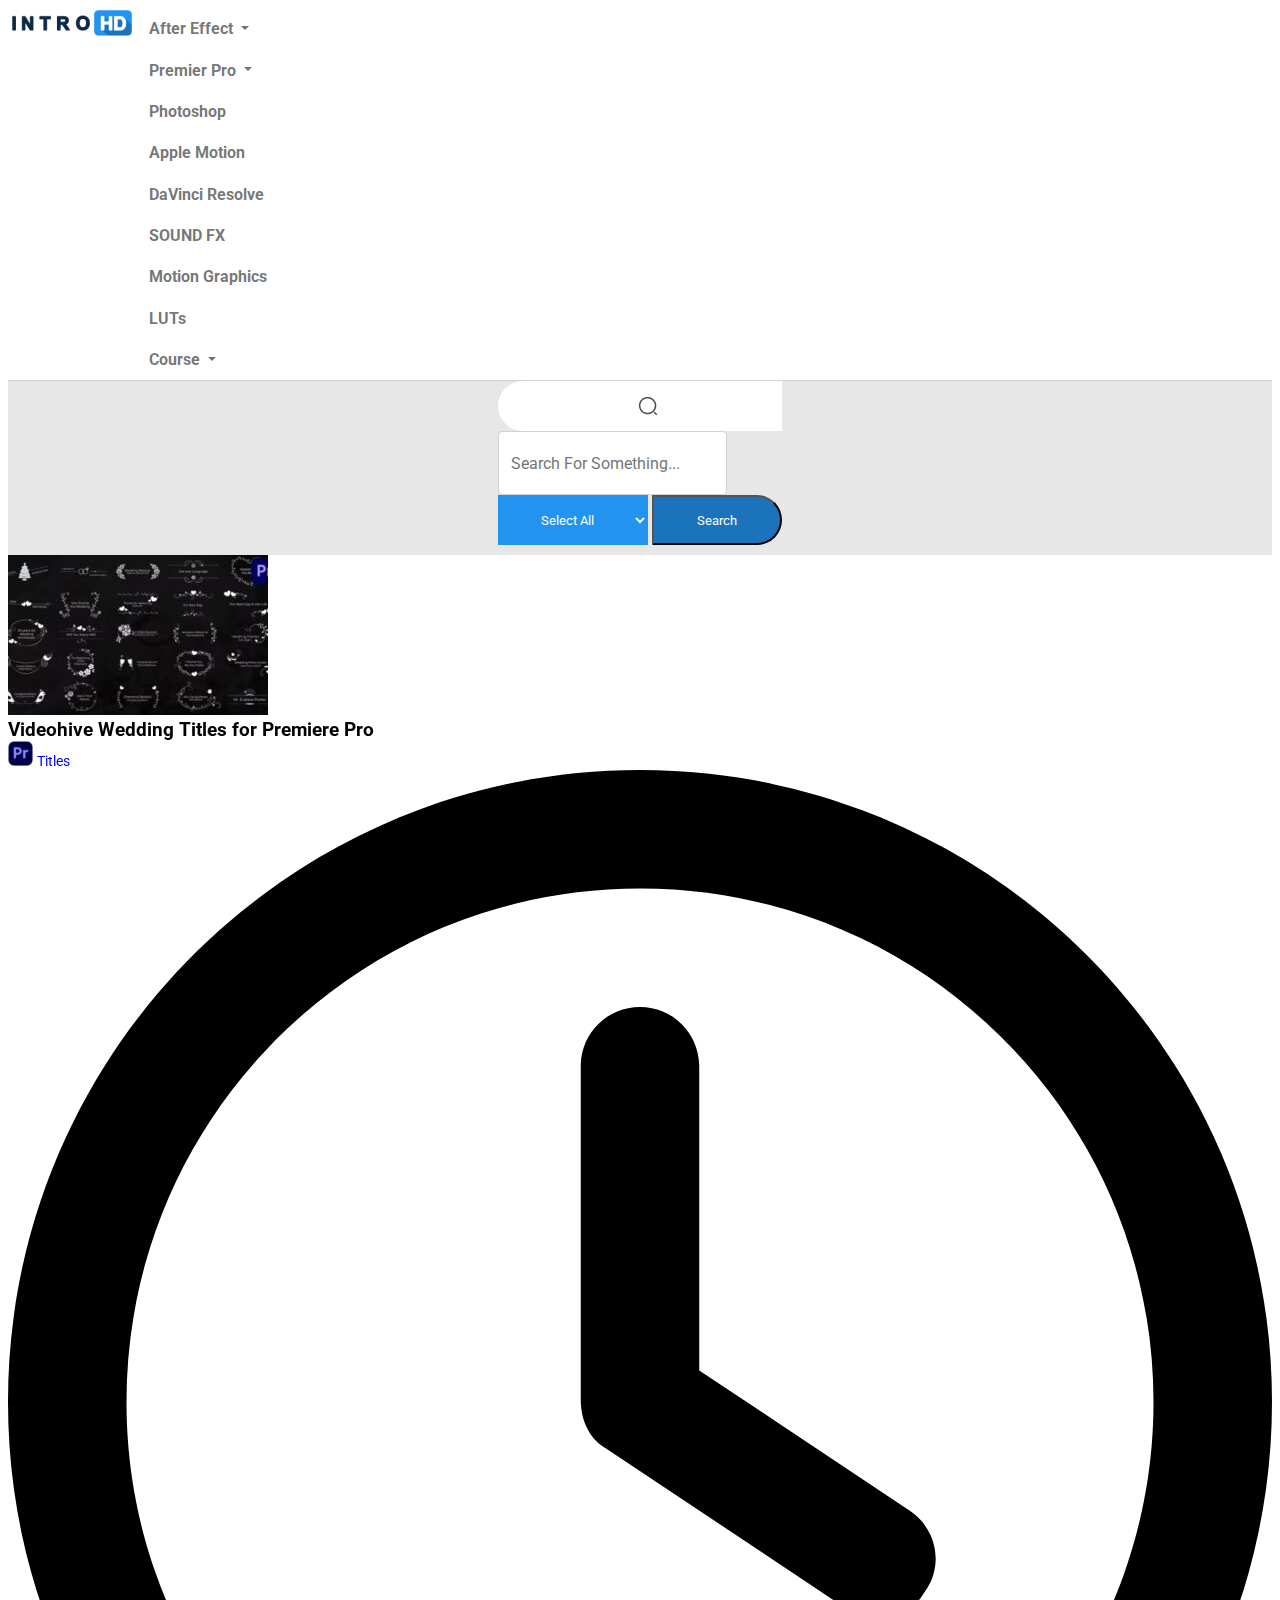
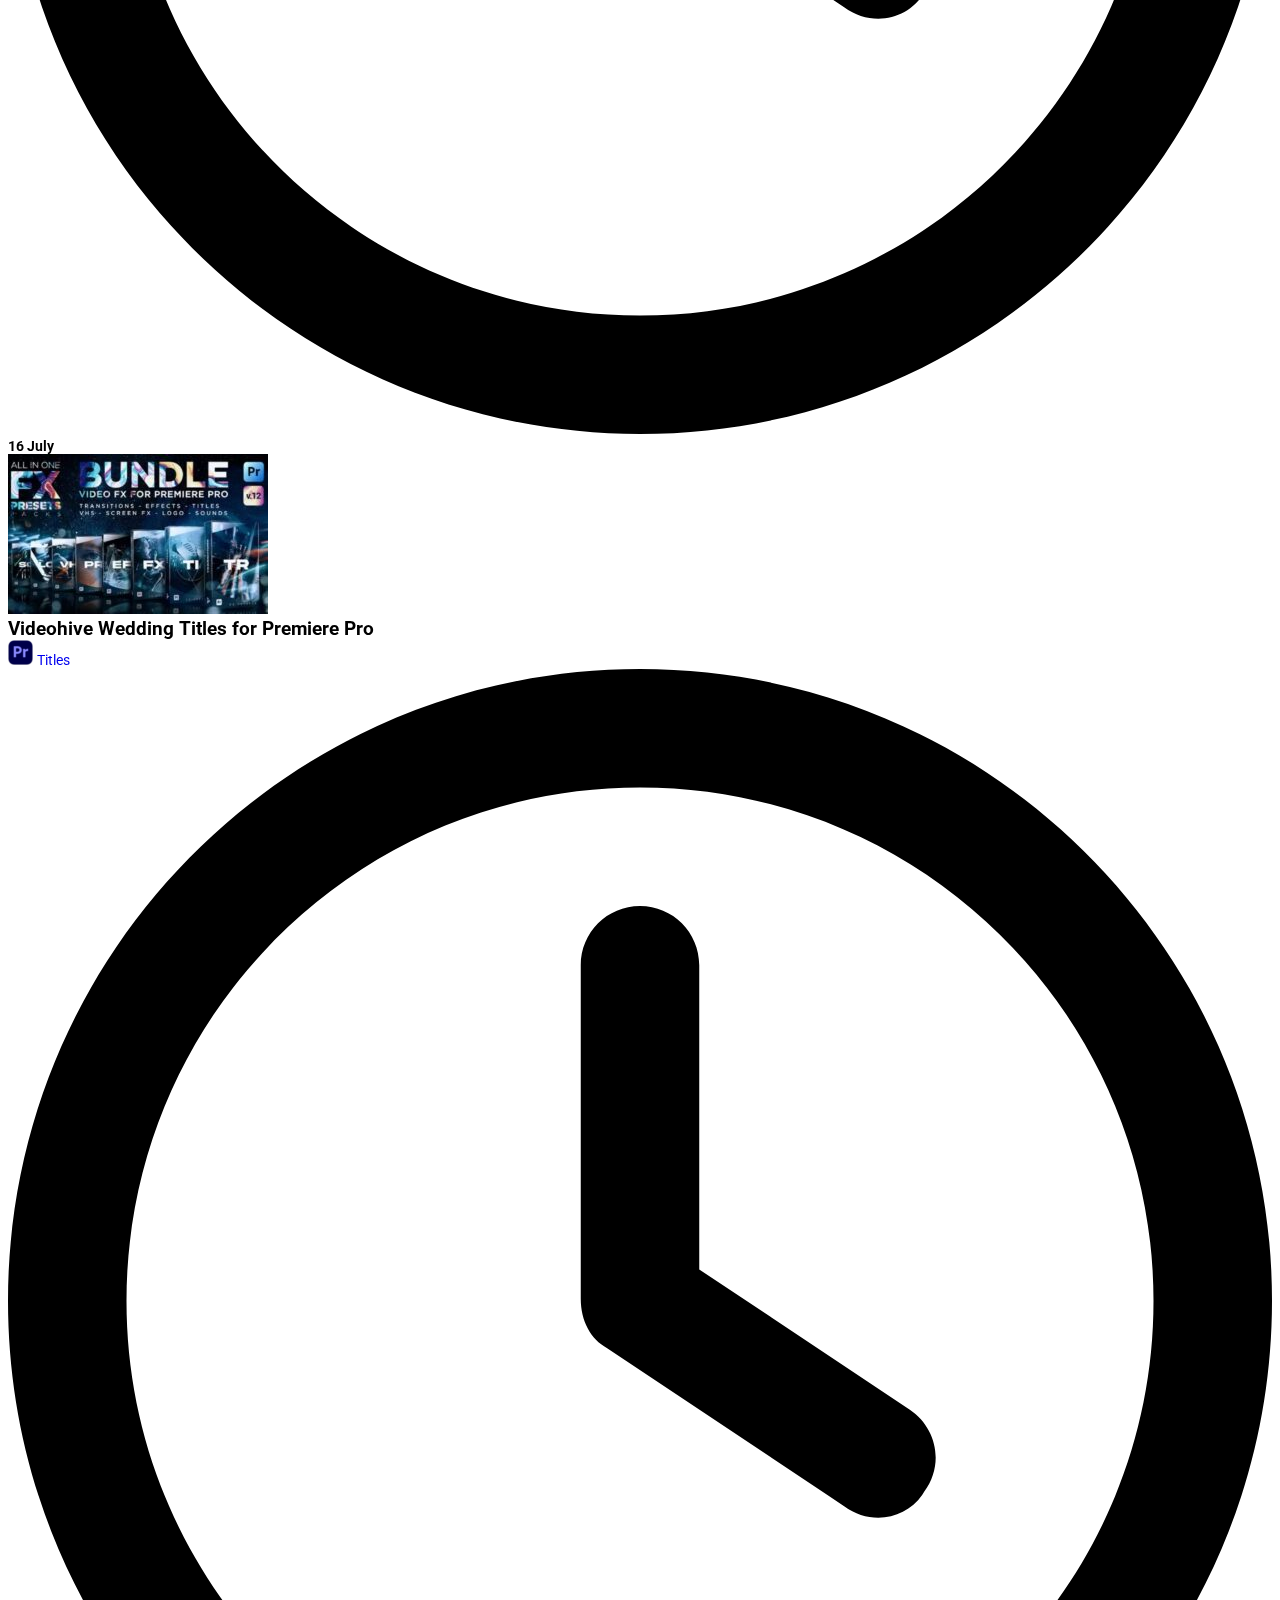
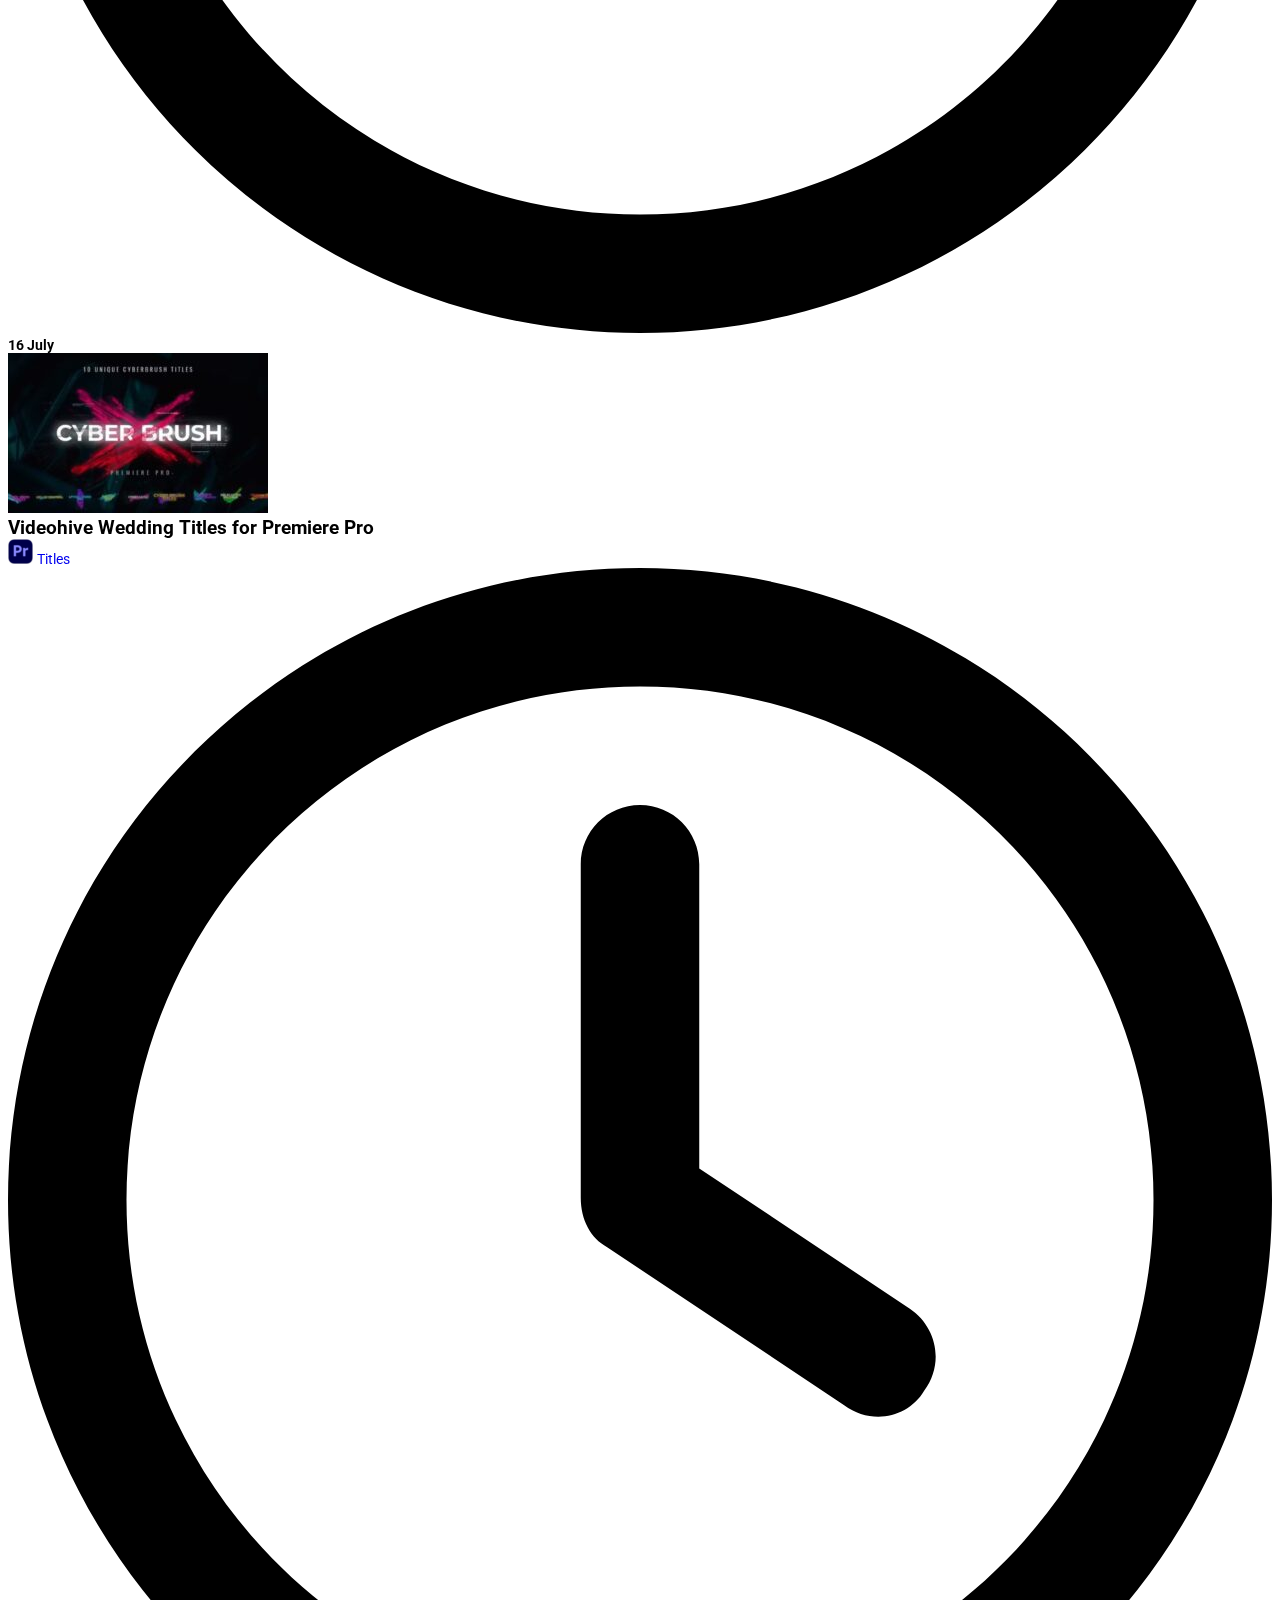
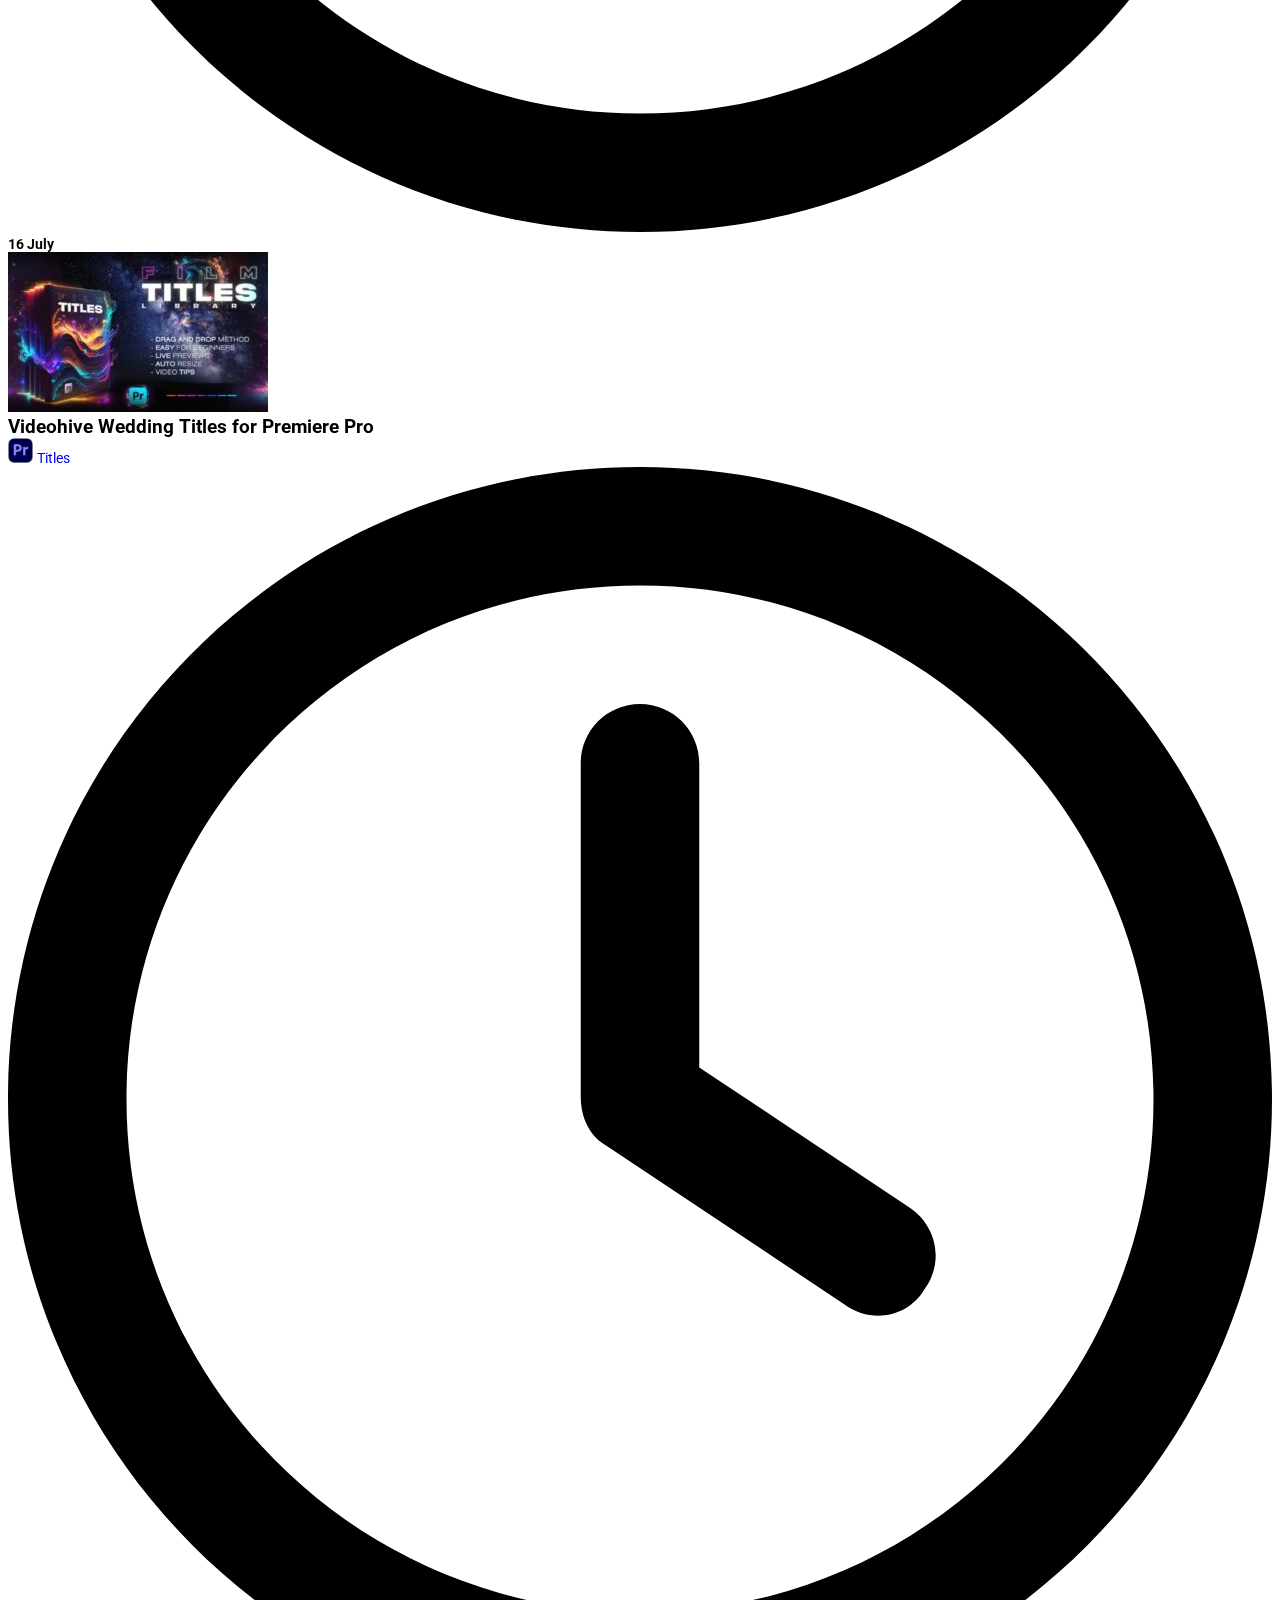
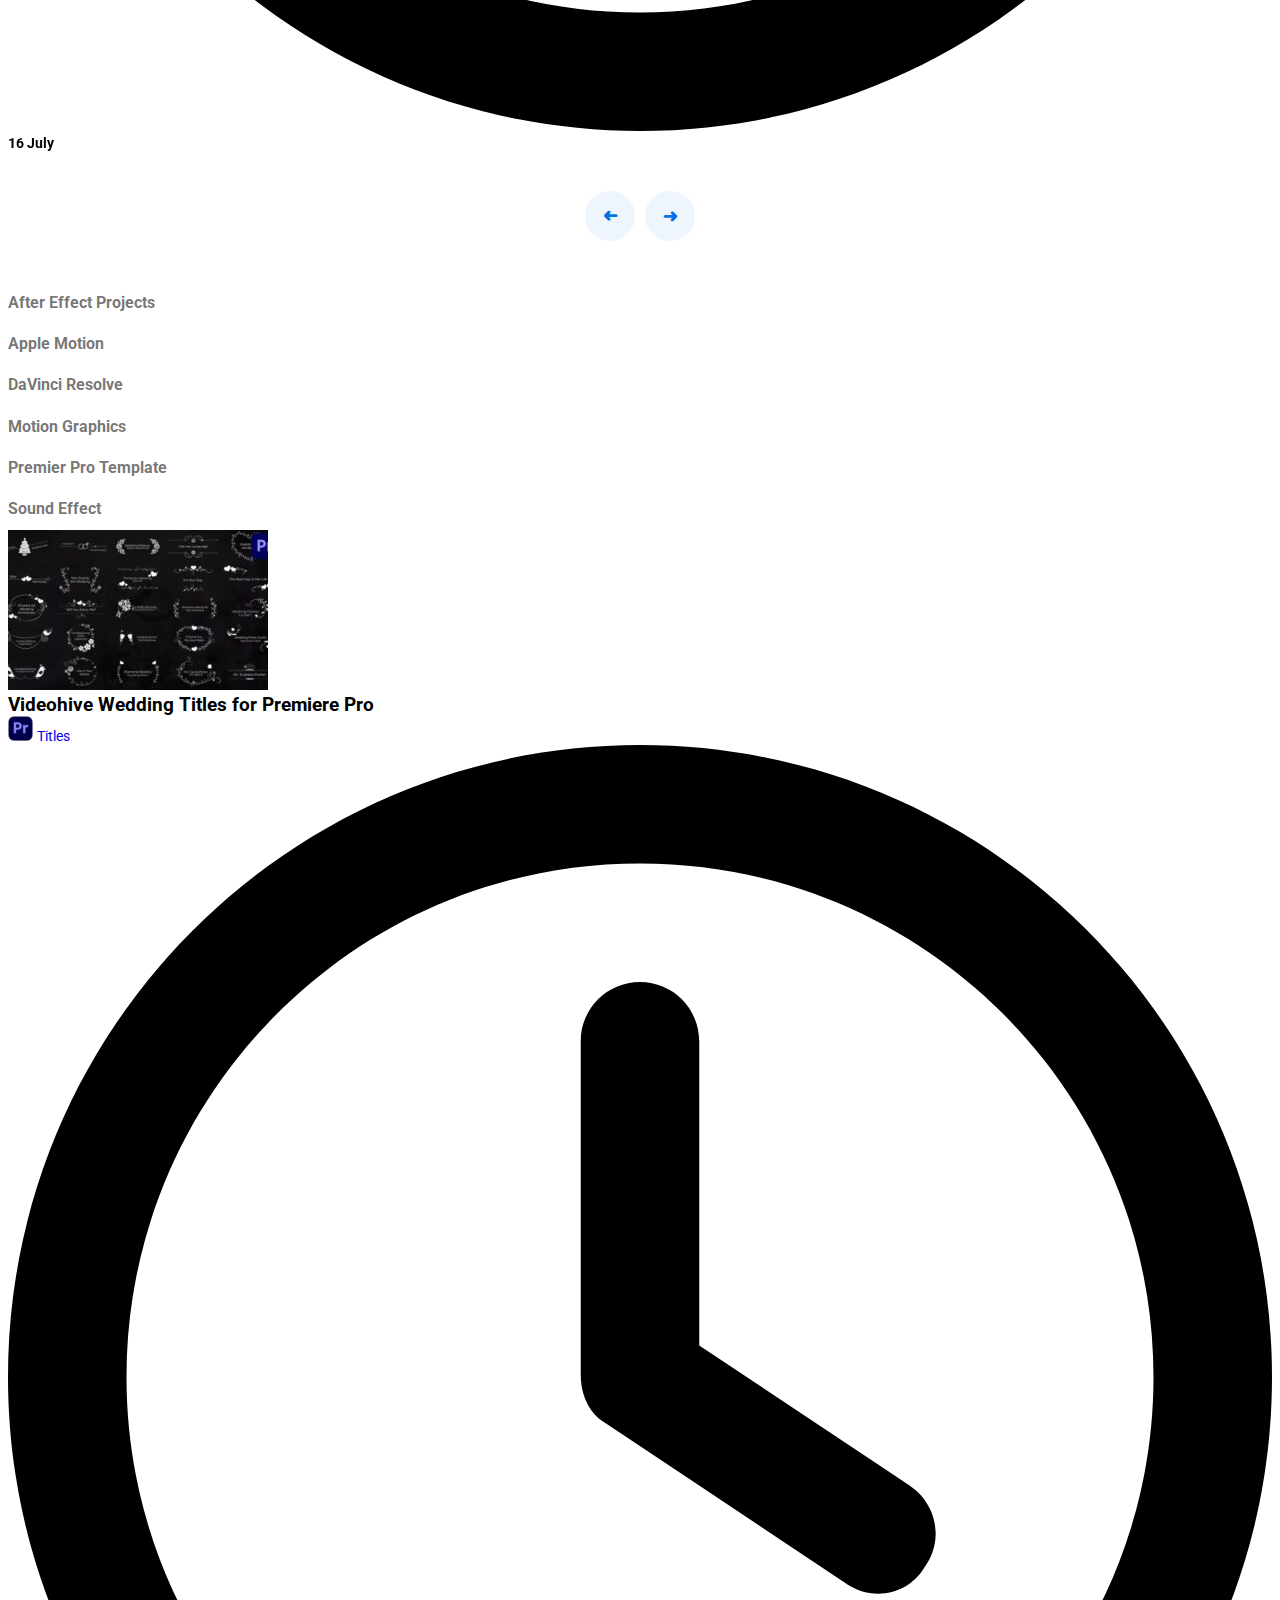
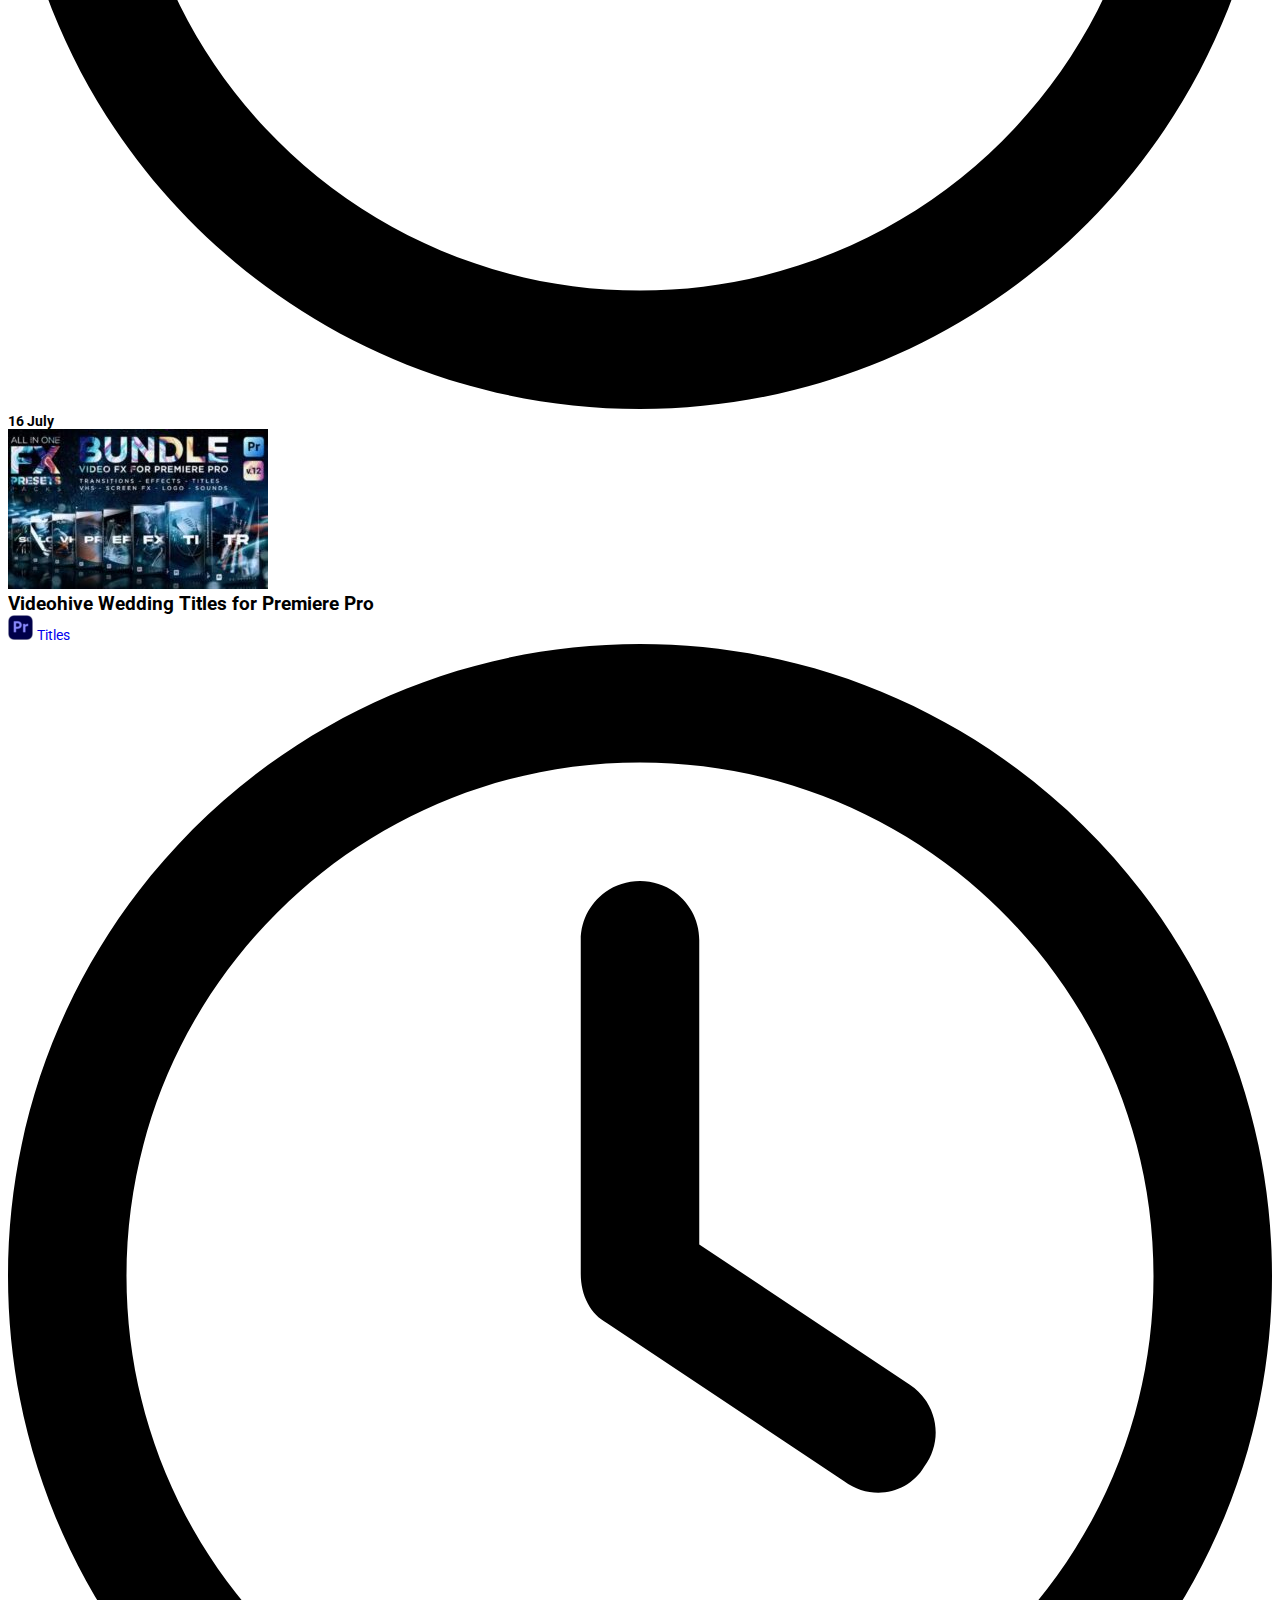
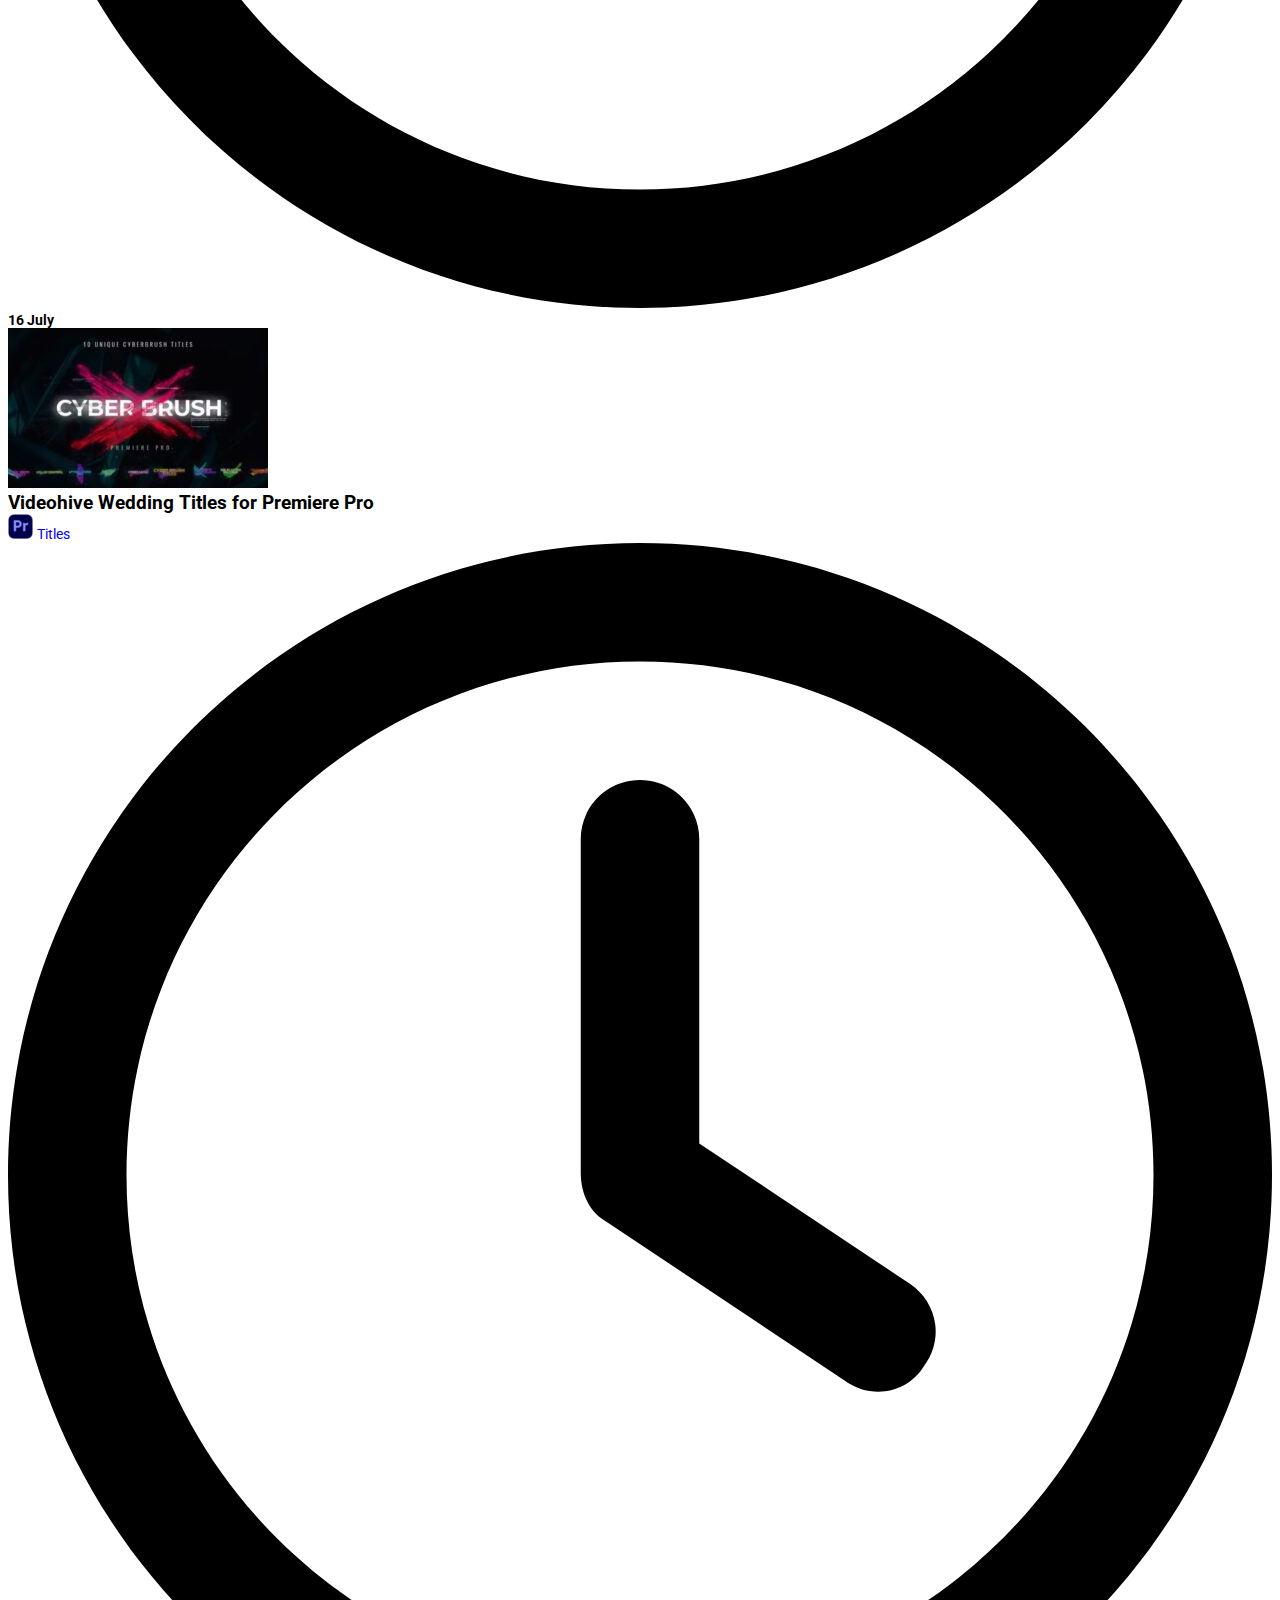
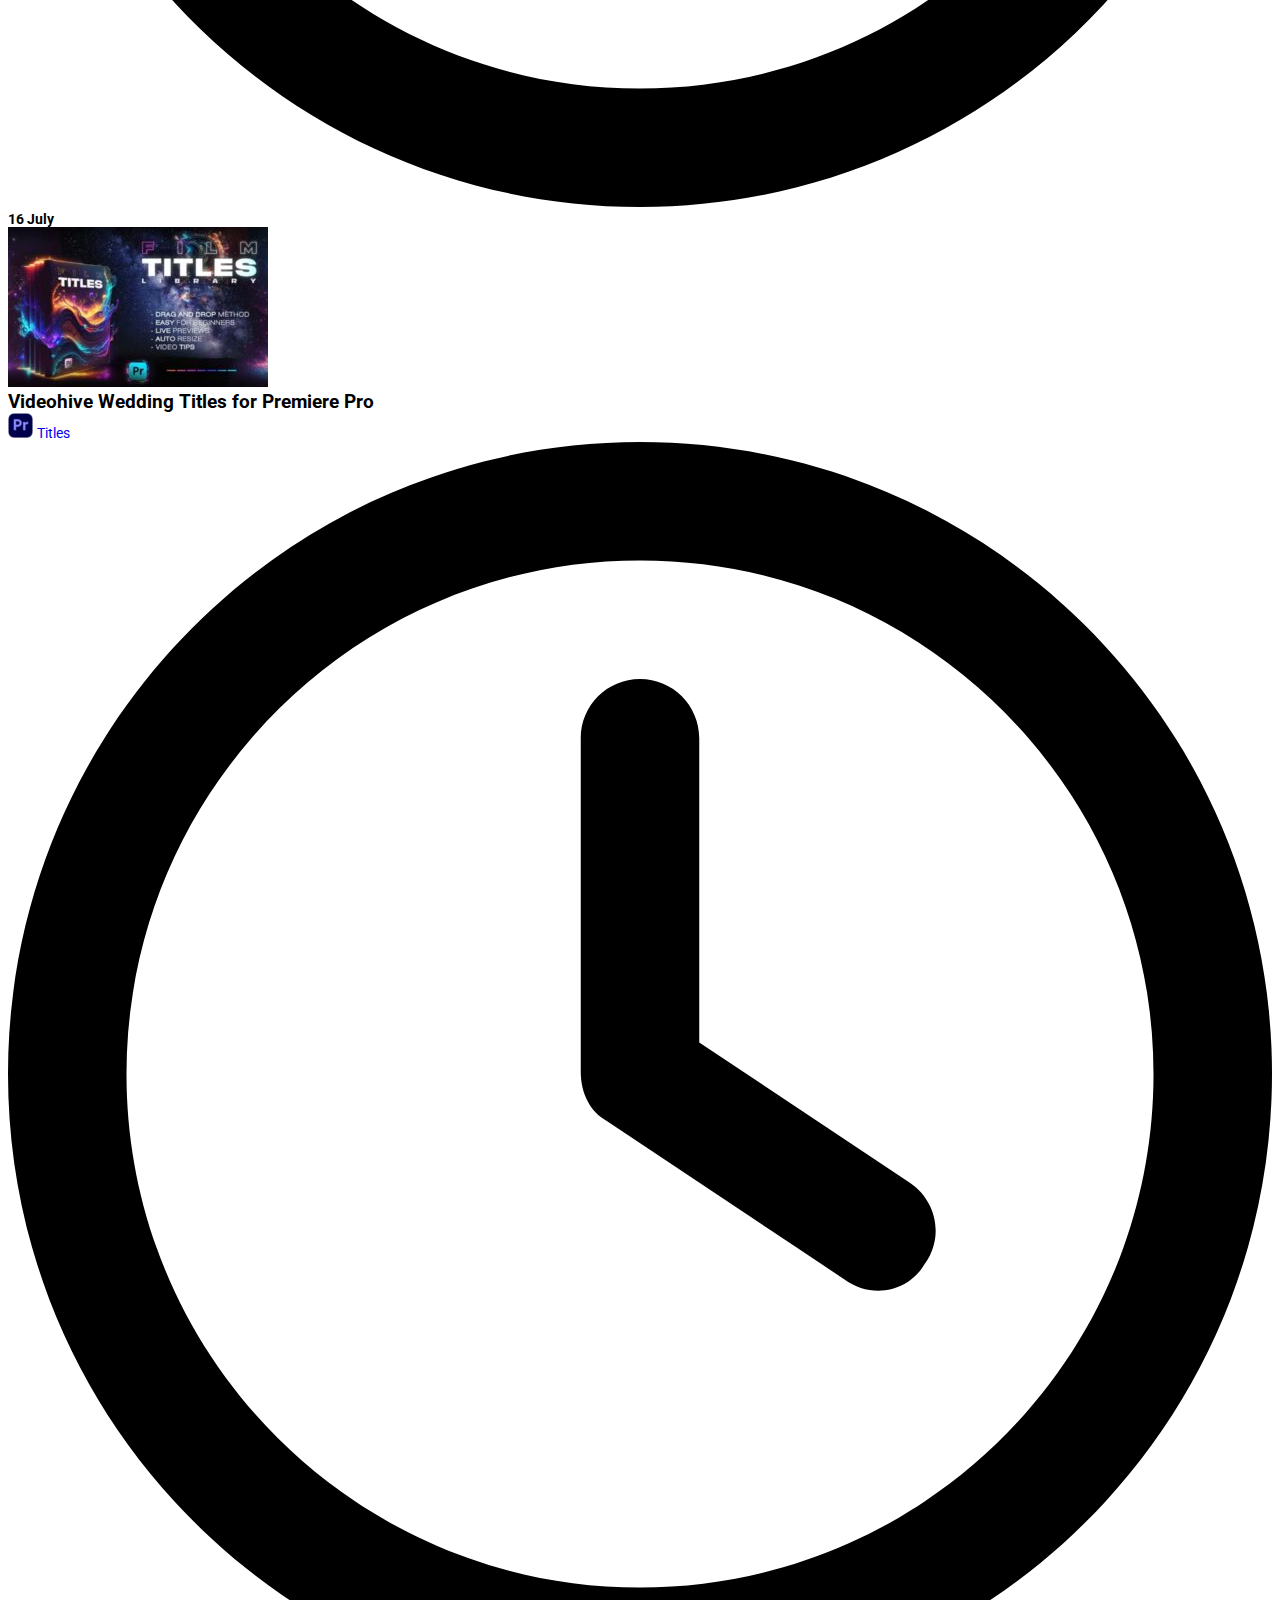
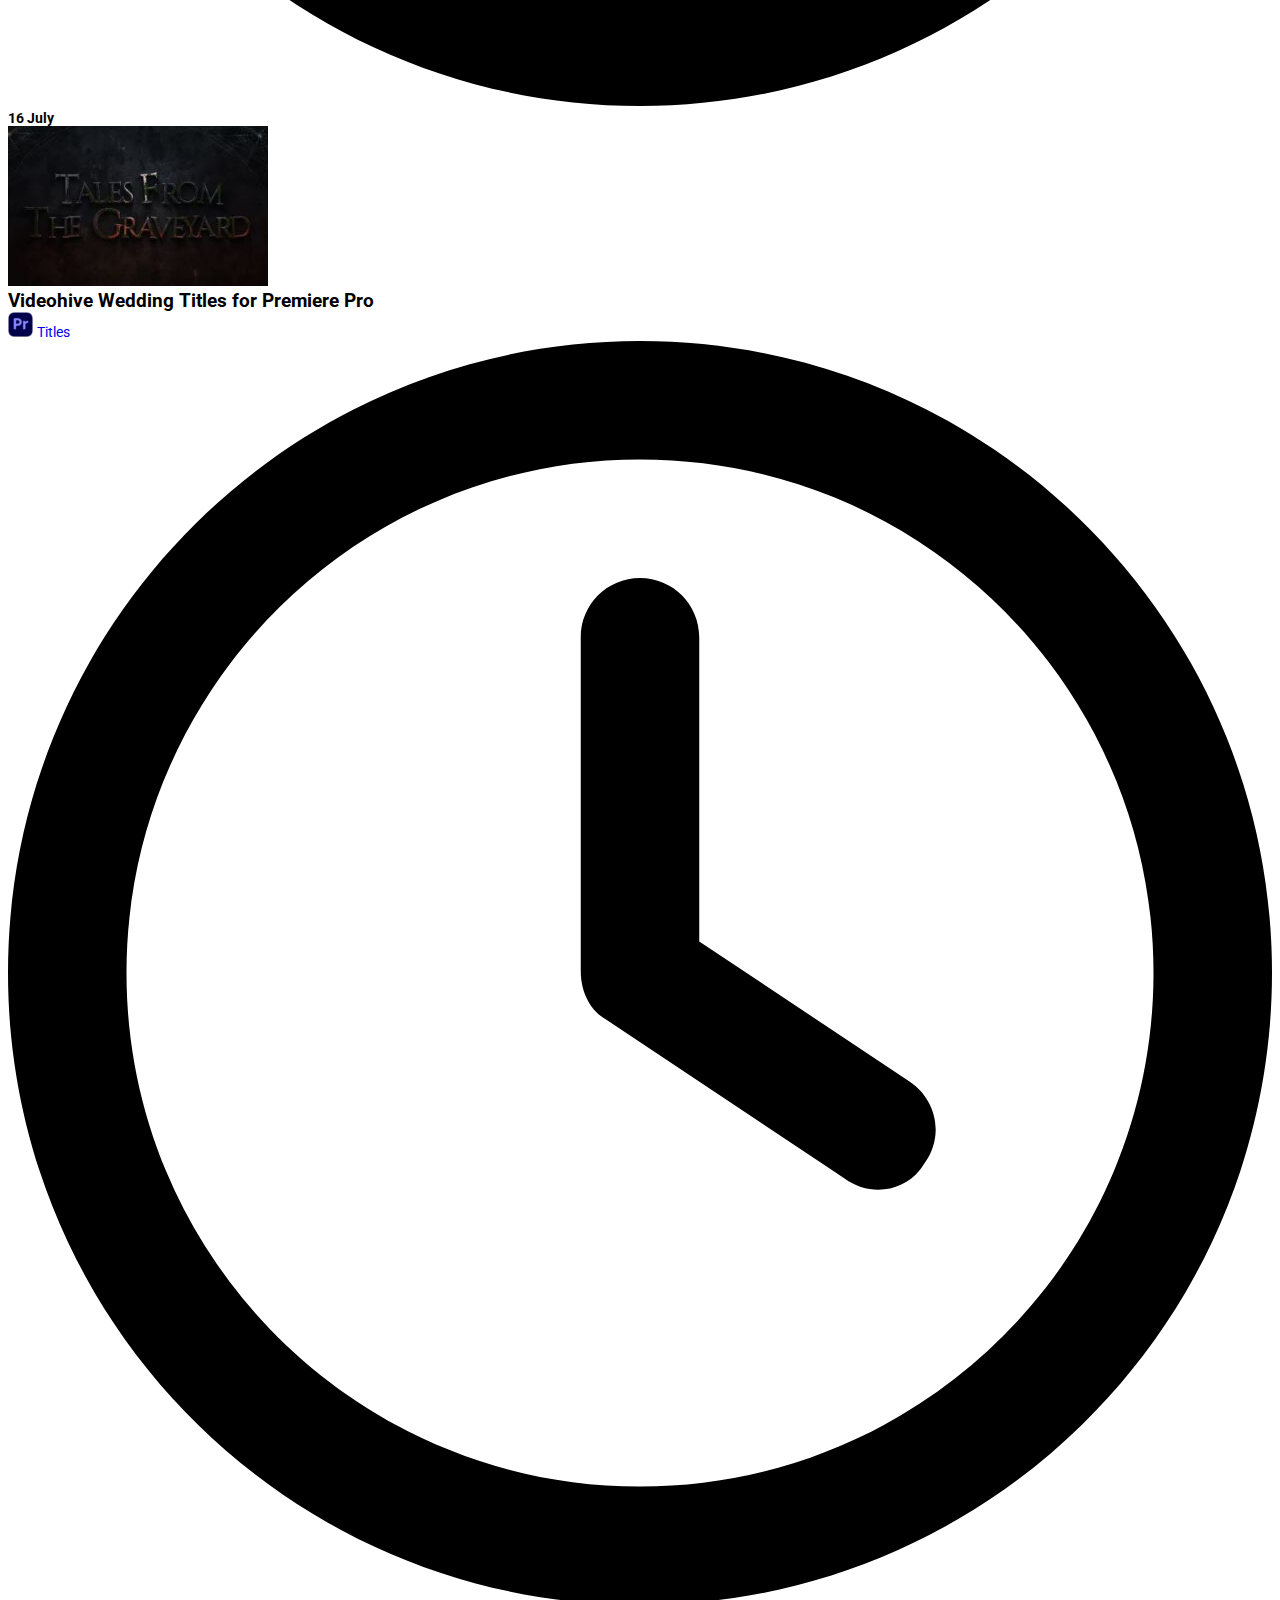
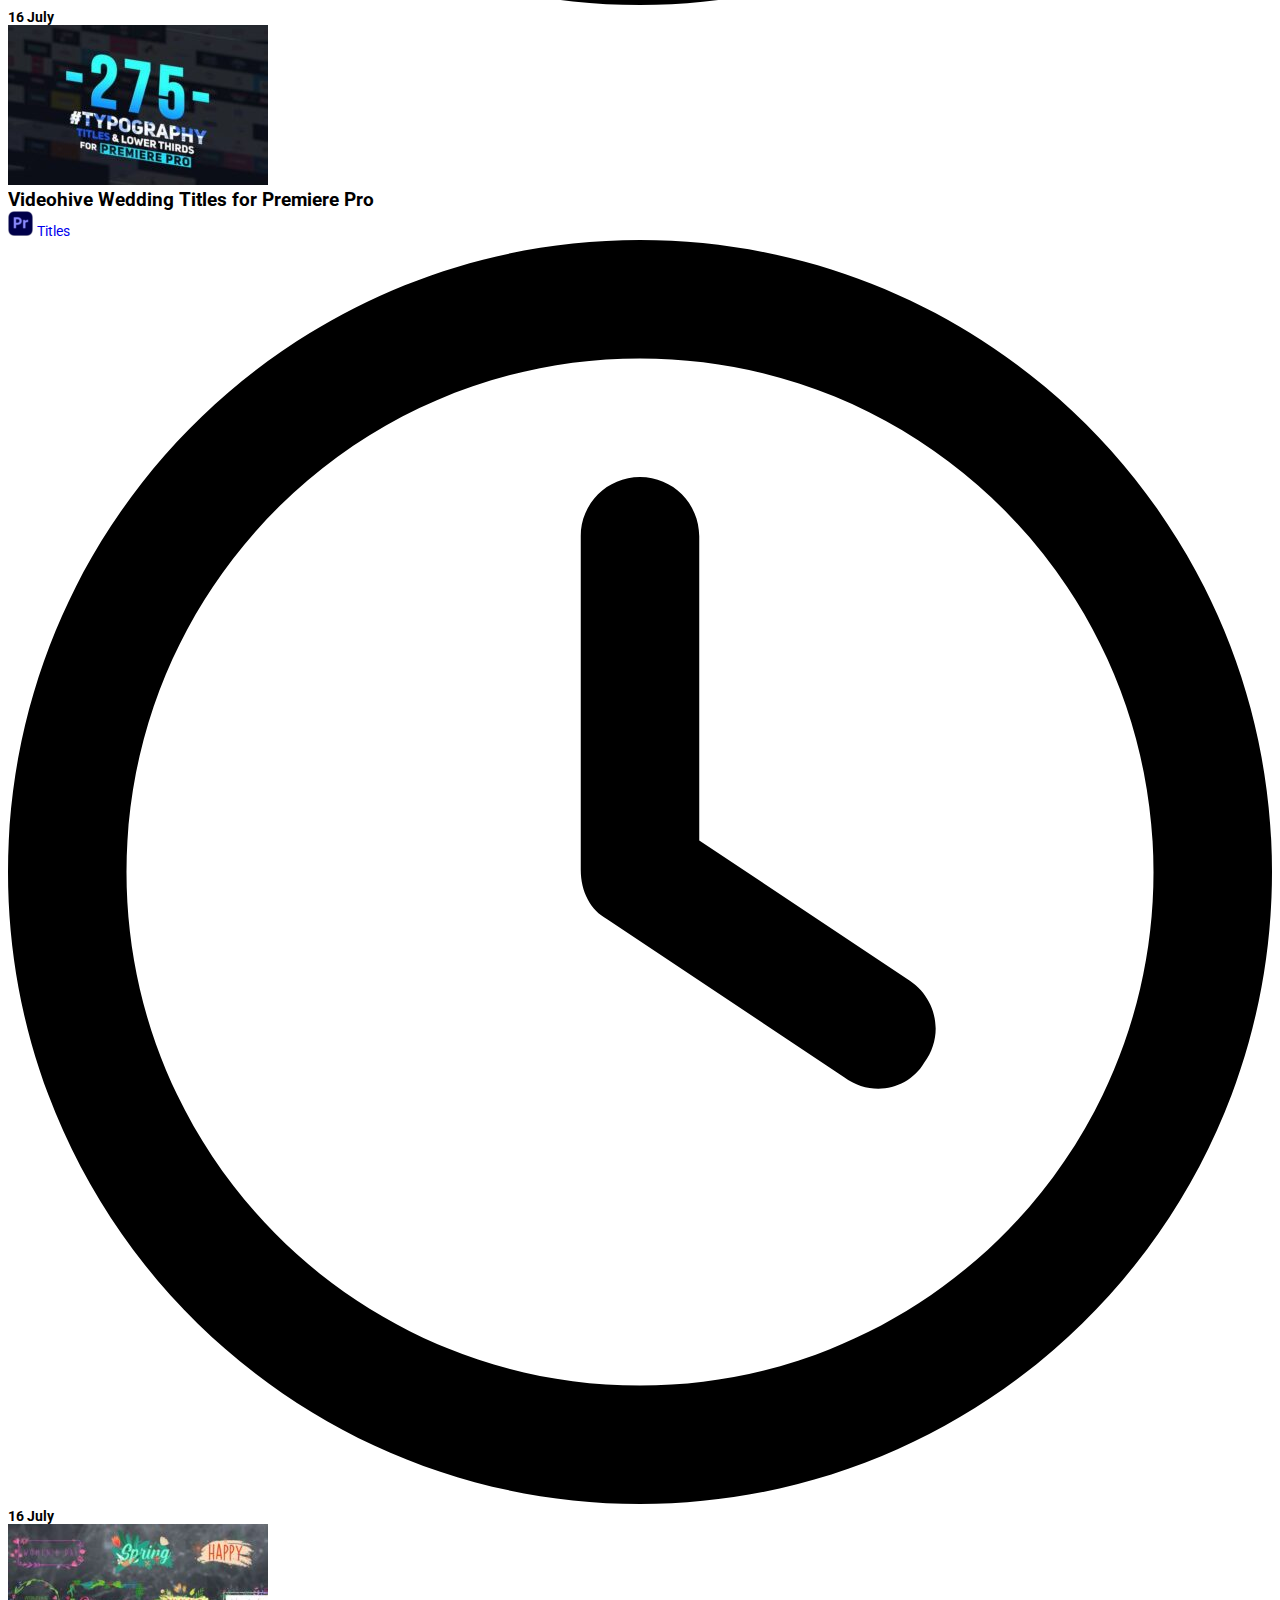
==== commit 12e7ec12: "Fix" ====
--- a/index.html
+++ b/index.html
@@ -212,13 +212,752 @@
           </div>
         </div>
       </header>
-      <div class="banner">
+      <div class="main__banner landing-bg-wrapper landing-height">
+        <div class="w-100 h-100 banner--wrapper">
+          <div class="slider-wrapper position-relative">
+            <!-- Slider main container -->
+            <div class="container">
+              <div class="banner-swiper">
+                <div class="swiper-wrapper">
+                  <!-- Slides -->
+                  <div class="swiper-slide">
+                    <div class="row">
+                      <div class="col-md-3">
+                        <div class="card shadow-sm border-0 mb-4">
+                          <div class="card-img mb-2">
+                            <img src="./assets/img/item1.jpg" alt="" />
+                          </div>
+                          <div class="card-body">
+                            <h3 class="fw-bold mb-3">
+                              Videohive Wedding Titles for Premiere Pro
+                            </h3>
+                            <div
+                              class="d-flex align-items-center justify-content-between"
+                            >
+                              <div class="d-flex align-items-center col-md-6">
+                                <img
+                                  src="./assets/img/premiere_pro_ICON-25x25.png"
+                                  alt=""
+                                />
+                                <a
+                                  class="link_ca fw-bold link-no-decoration fs-14 ms-2"
+                                  href="#"
+                                  >Titles</a
+                                >
+                              </div>
+                              <div class="d-flex align-items-center text-muted">
+                                <svg
+                                  class="svg-inline--fa fa-clock"
+                                  aria-hidden="true"
+                                  focusable="false"
+                                  data-prefix="far"
+                                  data-icon="clock"
+                                  role="img"
+                                  xmlns="http://www.w3.org/2000/svg"
+                                  viewBox="0 0 512 512"
+                                  data-fa-i2svg=""
+                                >
+                                  <path
+                                    fill="currentColor"
+                                    d="M232 120C232 106.7 242.7 96 256 96C269.3 96 280 106.7 280 120V243.2L365.3 300C376.3 307.4 379.3 322.3 371.1 333.3C364.6 344.3 349.7 347.3 338.7 339.1L242.7 275.1C236 271.5 232 264 232 255.1L232 120zM256 0C397.4 0 512 114.6 512 256C512 397.4 397.4 512 256 512C114.6 512 0 397.4 0 256C0 114.6 114.6 0 256 0zM48 256C48 370.9 141.1 464 256 464C370.9 464 464 370.9 464 256C464 141.1 370.9 48 256 48C141.1 48 48 141.1 48 256z"
+                                  ></path>
+                                </svg>
+                                <div class="fs-14 ms-2">
+                                  <strong>16 July</strong>
+                                </div>
+                              </div>
+                            </div>
+                          </div>
+                        </div>
+                      </div>
+                      <div class="col-md-3">
+                        <div class="card shadow-sm border-0 mb-4">
+                          <div class="card-img mb-2">
+                            <img src="./assets/img/item2.jpg" alt="" />
+                          </div>
+                          <div class="card-body">
+                            <h3 class="fw-bold mb-3">
+                              Videohive Wedding Titles for Premiere Pro
+                            </h3>
+                            <div
+                              class="d-flex align-items-center justify-content-between"
+                            >
+                              <div class="d-flex align-items-center col-md-6">
+                                <img
+                                  src="./assets/img/premiere_pro_ICON-25x25.png"
+                                  alt=""
+                                />
+                                <a
+                                  class="link_ca fw-bold link-no-decoration fs-14 ms-2"
+                                  href="#"
+                                  >Titles</a
+                                >
+                              </div>
+                              <div class="d-flex align-items-center text-muted">
+                                <svg
+                                  class="svg-inline--fa fa-clock"
+                                  aria-hidden="true"
+                                  focusable="false"
+                                  data-prefix="far"
+                                  data-icon="clock"
+                                  role="img"
+                                  xmlns="http://www.w3.org/2000/svg"
+                                  viewBox="0 0 512 512"
+                                  data-fa-i2svg=""
+                                >
+                                  <path
+                                    fill="currentColor"
+                                    d="M232 120C232 106.7 242.7 96 256 96C269.3 96 280 106.7 280 120V243.2L365.3 300C376.3 307.4 379.3 322.3 371.1 333.3C364.6 344.3 349.7 347.3 338.7 339.1L242.7 275.1C236 271.5 232 264 232 255.1L232 120zM256 0C397.4 0 512 114.6 512 256C512 397.4 397.4 512 256 512C114.6 512 0 397.4 0 256C0 114.6 114.6 0 256 0zM48 256C48 370.9 141.1 464 256 464C370.9 464 464 370.9 464 256C464 141.1 370.9 48 256 48C141.1 48 48 141.1 48 256z"
+                                  ></path>
+                                </svg>
+                                <div class="fs-14 ms-2">
+                                  <strong>16 July</strong>
+                                </div>
+                              </div>
+                            </div>
+                          </div>
+                        </div>
+                      </div>
+                      <div class="col-md-3">
+                        <div class="card shadow-sm border-0 mb-4">
+                          <div class="card-img mb-2">
+                            <img src="./assets/img/item3.jpg" alt="" />
+                          </div>
+                          <div class="card-body">
+                            <h3 class="fw-bold mb-3">
+                              Videohive Wedding Titles for Premiere Pro
+                            </h3>
+                            <div
+                              class="d-flex align-items-center justify-content-between"
+                            >
+                              <div class="d-flex align-items-center col-md-6">
+                                <img
+                                  src="./assets/img/premiere_pro_ICON-25x25.png"
+                                  alt=""
+                                />
+                                <a
+                                  class="link_ca fw-bold link-no-decoration fs-14 ms-2"
+                                  href="#"
+                                  >Titles</a
+                                >
+                              </div>
+                              <div class="d-flex align-items-center text-muted">
+                                <svg
+                                  class="svg-inline--fa fa-clock"
+                                  aria-hidden="true"
+                                  focusable="false"
+                                  data-prefix="far"
+                                  data-icon="clock"
+                                  role="img"
+                                  xmlns="http://www.w3.org/2000/svg"
+                                  viewBox="0 0 512 512"
+                                  data-fa-i2svg=""
+                                >
+                                  <path
+                                    fill="currentColor"
+                                    d="M232 120C232 106.7 242.7 96 256 96C269.3 96 280 106.7 280 120V243.2L365.3 300C376.3 307.4 379.3 322.3 371.1 333.3C364.6 344.3 349.7 347.3 338.7 339.1L242.7 275.1C236 271.5 232 264 232 255.1L232 120zM256 0C397.4 0 512 114.6 512 256C512 397.4 397.4 512 256 512C114.6 512 0 397.4 0 256C0 114.6 114.6 0 256 0zM48 256C48 370.9 141.1 464 256 464C370.9 464 464 370.9 464 256C464 141.1 370.9 48 256 48C141.1 48 48 141.1 48 256z"
+                                  ></path>
+                                </svg>
+                                <div class="fs-14 ms-2">
+                                  <strong>16 July</strong>
+                                </div>
+                              </div>
+                            </div>
+                          </div>
+                        </div>
+                      </div>
+                      <div class="col-md-3">
+                        <div class="card shadow-sm border-0 mb-4">
+                          <div class="card-img mb-2">
+                            <img src="./assets/img/item4.jpg" alt="" />
+                          </div>
+                          <div class="card-body">
+                            <h3 class="fw-bold mb-3">
+                              Videohive Wedding Titles for Premiere Pro
+                            </h3>
+                            <div
+                              class="d-flex align-items-center justify-content-between"
+                            >
+                              <div class="d-flex align-items-center col-md-6">
+                                <img
+                                  src="./assets/img/premiere_pro_ICON-25x25.png"
+                                  alt=""
+                                />
+                                <a
+                                  class="link_ca fw-bold link-no-decoration fs-14 ms-2"
+                                  href="#"
+                                  >Titles</a
+                                >
+                              </div>
+                              <div class="d-flex align-items-center text-muted">
+                                <svg
+                                  class="svg-inline--fa fa-clock"
+                                  aria-hidden="true"
+                                  focusable="false"
+                                  data-prefix="far"
+                                  data-icon="clock"
+                                  role="img"
+                                  xmlns="http://www.w3.org/2000/svg"
+                                  viewBox="0 0 512 512"
+                                  data-fa-i2svg=""
+                                >
+                                  <path
+                                    fill="currentColor"
+                                    d="M232 120C232 106.7 242.7 96 256 96C269.3 96 280 106.7 280 120V243.2L365.3 300C376.3 307.4 379.3 322.3 371.1 333.3C364.6 344.3 349.7 347.3 338.7 339.1L242.7 275.1C236 271.5 232 264 232 255.1L232 120zM256 0C397.4 0 512 114.6 512 256C512 397.4 397.4 512 256 512C114.6 512 0 397.4 0 256C0 114.6 114.6 0 256 0zM48 256C48 370.9 141.1 464 256 464C370.9 464 464 370.9 464 256C464 141.1 370.9 48 256 48C141.1 48 48 141.1 48 256z"
+                                  ></path>
+                                </svg>
+                                <div class="fs-14 ms-2">
+                                  <strong>16 July</strong>
+                                </div>
+                              </div>
+                            </div>
+                          </div>
+                        </div>
+                      </div>
+                    </div>
+                  </div>
+                </div>
+                <div class="main-banner-pagination">
+                  <div class="prev">&#10140;</div>
+                  <div class="next">&#10140;</div>
+                </div>
+              </div>
+            </div>
+          </div>
+        </div>
+      </div>
+      <!-- <div class="banner">
         <div class="d-flex align-items-center">
           <img src="./assets/img/premiere_pro_ICON-60x60.png" alt="" />
           <h1 class="ms-3 fs-2">Titles</h1>
         </div>
+      </div> -->
+      <div class="after-effect-tabs">
+        <div class="container">
+          <div
+            id="navbarMainMenu"
+            class="navbar-collapse animated animated-banner animated__bounceInDown collapse nav-bar"
+          >
+            <div class="container d-flex align-items-center">
+              <ul class="d-flex align-items-center gap-4 mx-auto mb-2 mb-lg-0">
+                <li class="menu-item nav-link">
+                  After Effect Projects
+
+                  <div class="line"></div>
+                </li>
+
+                <li class="menu-item">
+                  Apple Motion
+                  <div class="line"></div>
+                </li>
+                <li class="menu-item">
+                  DaVinci Resolve
+                  <div class="line"></div>
+                </li>
+
+                <li class="menu-item">
+                  Motion Graphics
+                  <div class="line"></div>
+                </li>
+                <li class="menu-item">
+                  Premier Pro Template
+                  <div class="line"></div>
+                </li>
+                <li class="menu-item">
+                  Sound Effect
+                  <div class="line"></div>
+                </li>
+              </ul>
+            </div>
+            <div class="after-effect-tabs-content">
+              <div class="row">
+                <div class="col-lg-3">
+                  <div class="card shadow-sm border-0 mb-4">
+                    <div class="card-img mb-2">
+                      <img src="./assets/img/item1.jpg" alt="" />
+                    </div>
+                    <div class="card-body">
+                      <h3 class="fw-bold mb-3">
+                        Videohive Wedding Titles for Premiere Pro
+                      </h3>
+                      <div
+                        class="d-flex align-items-center justify-content-between"
+                      >
+                        <div class="d-flex align-items-center col-md-6">
+                          <img
+                            src="./assets/img/premiere_pro_ICON-25x25.png"
+                            alt=""
+                          />
+                          <a
+                            class="link_ca fw-bold link-no-decoration fs-14 ms-2"
+                            href="#"
+                            >Titles</a
+                          >
+                        </div>
+                        <div class="d-flex align-items-center text-muted">
+                          <svg
+                            class="svg-inline--fa fa-clock"
+                            aria-hidden="true"
+                            focusable="false"
+                            data-prefix="far"
+                            data-icon="clock"
+                            role="img"
+                            xmlns="http://www.w3.org/2000/svg"
+                            viewBox="0 0 512 512"
+                            data-fa-i2svg=""
+                          >
+                            <path
+                              fill="currentColor"
+                              d="M232 120C232 106.7 242.7 96 256 96C269.3 96 280 106.7 280 120V243.2L365.3 300C376.3 307.4 379.3 322.3 371.1 333.3C364.6 344.3 349.7 347.3 338.7 339.1L242.7 275.1C236 271.5 232 264 232 255.1L232 120zM256 0C397.4 0 512 114.6 512 256C512 397.4 397.4 512 256 512C114.6 512 0 397.4 0 256C0 114.6 114.6 0 256 0zM48 256C48 370.9 141.1 464 256 464C370.9 464 464 370.9 464 256C464 141.1 370.9 48 256 48C141.1 48 48 141.1 48 256z"
+                            ></path>
+                          </svg>
+                          <div class="fs-14 ms-2">
+                            <strong>16 July</strong>
+                          </div>
+                        </div>
+                      </div>
+                    </div>
+                  </div>
+                </div>
+                <div class="col-lg-3">
+                  <div class="card shadow-sm border-0 mb-4">
+                    <div class="card-img mb-2">
+                      <img src="./assets/img/item2.jpg" alt="" />
+                    </div>
+                    <div class="card-body">
+                      <h3 class="fw-bold mb-3">
+                        Videohive Wedding Titles for Premiere Pro
+                      </h3>
+                      <div
+                        class="d-flex align-items-center justify-content-between"
+                      >
+                        <div class="d-flex align-items-center col-md-6">
+                          <img
+                            src="./assets/img/premiere_pro_ICON-25x25.png"
+                            alt=""
+                          />
+                          <a
+                            class="link_ca fw-bold link-no-decoration fs-14 ms-2"
+                            href="#"
+                            >Titles</a
+                          >
+                        </div>
+                        <div class="d-flex align-items-center text-muted">
+                          <svg
+                            class="svg-inline--fa fa-clock"
+                            aria-hidden="true"
+                            focusable="false"
+                            data-prefix="far"
+                            data-icon="clock"
+                            role="img"
+                            xmlns="http://www.w3.org/2000/svg"
+                            viewBox="0 0 512 512"
+                            data-fa-i2svg=""
+                          >
+                            <path
+                              fill="currentColor"
+                              d="M232 120C232 106.7 242.7 96 256 96C269.3 96 280 106.7 280 120V243.2L365.3 300C376.3 307.4 379.3 322.3 371.1 333.3C364.6 344.3 349.7 347.3 338.7 339.1L242.7 275.1C236 271.5 232 264 232 255.1L232 120zM256 0C397.4 0 512 114.6 512 256C512 397.4 397.4 512 256 512C114.6 512 0 397.4 0 256C0 114.6 114.6 0 256 0zM48 256C48 370.9 141.1 464 256 464C370.9 464 464 370.9 464 256C464 141.1 370.9 48 256 48C141.1 48 48 141.1 48 256z"
+                            ></path>
+                          </svg>
+                          <div class="fs-14 ms-2">
+                            <strong>16 July</strong>
+                          </div>
+                        </div>
+                      </div>
+                    </div>
+                  </div>
+                </div>
+                <div class="col-lg-3">
+                  <div class="card shadow-sm border-0 mb-4">
+                    <div class="card-img mb-2">
+                      <img src="./assets/img/item3.jpg" alt="" />
+                    </div>
+                    <div class="card-body">
+                      <h3 class="fw-bold mb-3">
+                        Videohive Wedding Titles for Premiere Pro
+                      </h3>
+                      <div
+                        class="d-flex align-items-center justify-content-between"
+                      >
+                        <div class="d-flex align-items-center col-md-6">
+                          <img
+                            src="./assets/img/premiere_pro_ICON-25x25.png"
+                            alt=""
+                          />
+                          <a
+                            class="link_ca fw-bold link-no-decoration fs-14 ms-2"
+                            href="#"
+                            >Titles</a
+                          >
+                        </div>
+                        <div class="d-flex align-items-center text-muted">
+                          <svg
+                            class="svg-inline--fa fa-clock"
+                            aria-hidden="true"
+                            focusable="false"
+                            data-prefix="far"
+                            data-icon="clock"
+                            role="img"
+                            xmlns="http://www.w3.org/2000/svg"
+                            viewBox="0 0 512 512"
+                            data-fa-i2svg=""
+                          >
+                            <path
+                              fill="currentColor"
+                              d="M232 120C232 106.7 242.7 96 256 96C269.3 96 280 106.7 280 120V243.2L365.3 300C376.3 307.4 379.3 322.3 371.1 333.3C364.6 344.3 349.7 347.3 338.7 339.1L242.7 275.1C236 271.5 232 264 232 255.1L232 120zM256 0C397.4 0 512 114.6 512 256C512 397.4 397.4 512 256 512C114.6 512 0 397.4 0 256C0 114.6 114.6 0 256 0zM48 256C48 370.9 141.1 464 256 464C370.9 464 464 370.9 464 256C464 141.1 370.9 48 256 48C141.1 48 48 141.1 48 256z"
+                            ></path>
+                          </svg>
+                          <div class="fs-14 ms-2">
+                            <strong>16 July</strong>
+                          </div>
+                        </div>
+                      </div>
+                    </div>
+                  </div>
+                </div>
+                <div class="col-lg-3">
+                  <div class="card shadow-sm border-0 mb-4">
+                    <div class="card-img mb-2">
+                      <img src="./assets/img/item4.jpg" alt="" />
+                    </div>
+                    <div class="card-body">
+                      <h3 class="fw-bold mb-3">
+                        Videohive Wedding Titles for Premiere Pro
+                      </h3>
+                      <div
+                        class="d-flex align-items-center justify-content-between"
+                      >
+                        <div class="d-flex align-items-center col-md-6">
+                          <img
+                            src="./assets/img/premiere_pro_ICON-25x25.png"
+                            alt=""
+                          />
+                          <a
+                            class="link_ca fw-bold link-no-decoration fs-14 ms-2"
+                            href="#"
+                            >Titles</a
+                          >
+                        </div>
+                        <div class="d-flex align-items-center text-muted">
+                          <svg
+                            class="svg-inline--fa fa-clock"
+                            aria-hidden="true"
+                            focusable="false"
+                            data-prefix="far"
+                            data-icon="clock"
+                            role="img"
+                            xmlns="http://www.w3.org/2000/svg"
+                            viewBox="0 0 512 512"
+                            data-fa-i2svg=""
+                          >
+                            <path
+                              fill="currentColor"
+                              d="M232 120C232 106.7 242.7 96 256 96C269.3 96 280 106.7 280 120V243.2L365.3 300C376.3 307.4 379.3 322.3 371.1 333.3C364.6 344.3 349.7 347.3 338.7 339.1L242.7 275.1C236 271.5 232 264 232 255.1L232 120zM256 0C397.4 0 512 114.6 512 256C512 397.4 397.4 512 256 512C114.6 512 0 397.4 0 256C0 114.6 114.6 0 256 0zM48 256C48 370.9 141.1 464 256 464C370.9 464 464 370.9 464 256C464 141.1 370.9 48 256 48C141.1 48 48 141.1 48 256z"
+                            ></path>
+                          </svg>
+                          <div class="fs-14 ms-2">
+                            <strong>16 July</strong>
+                          </div>
+                        </div>
+                      </div>
+                    </div>
+                  </div>
+                </div>
+                <div class="col-lg-3">
+                  <div class="card shadow-sm border-0 mb-4">
+                    <div class="card-img mb-2">
+                      <img src="./assets/img/item5.jpg" alt="" />
+                    </div>
+                    <div class="card-body">
+                      <h3 class="fw-bold mb-3">
+                        Videohive Wedding Titles for Premiere Pro
+                      </h3>
+                      <div
+                        class="d-flex align-items-center justify-content-between"
+                      >
+                        <div class="d-flex align-items-center col-md-6">
+                          <img
+                            src="./assets/img/premiere_pro_ICON-25x25.png"
+                            alt=""
+                          />
+                          <a
+                            class="link_ca fw-bold link-no-decoration fs-14 ms-2"
+                            href="#"
+                            >Titles</a
+                          >
+                        </div>
+                        <div class="d-flex align-items-center text-muted">
+                          <svg
+                            class="svg-inline--fa fa-clock"
+                            aria-hidden="true"
+                            focusable="false"
+                            data-prefix="far"
+                            data-icon="clock"
+                            role="img"
+                            xmlns="http://www.w3.org/2000/svg"
+                            viewBox="0 0 512 512"
+                            data-fa-i2svg=""
+                          >
+                            <path
+                              fill="currentColor"
+                              d="M232 120C232 106.7 242.7 96 256 96C269.3 96 280 106.7 280 120V243.2L365.3 300C376.3 307.4 379.3 322.3 371.1 333.3C364.6 344.3 349.7 347.3 338.7 339.1L242.7 275.1C236 271.5 232 264 232 255.1L232 120zM256 0C397.4 0 512 114.6 512 256C512 397.4 397.4 512 256 512C114.6 512 0 397.4 0 256C0 114.6 114.6 0 256 0zM48 256C48 370.9 141.1 464 256 464C370.9 464 464 370.9 464 256C464 141.1 370.9 48 256 48C141.1 48 48 141.1 48 256z"
+                            ></path>
+                          </svg>
+                          <div class="fs-14 ms-2">
+                            <strong>16 July</strong>
+                          </div>
+                        </div>
+                      </div>
+                    </div>
+                  </div>
+                </div>
+                <div class="col-lg-3">
+                  <div class="card shadow-sm border-0 mb-4">
+                    <div class="card-img mb-2">
+                      <img src="./assets/img/item6.jpg" alt="" />
+                    </div>
+                    <div class="card-body">
+                      <h3 class="fw-bold mb-3">
+                        Videohive Wedding Titles for Premiere Pro
+                      </h3>
+                      <div
+                        class="d-flex align-items-center justify-content-between"
+                      >
+                        <div class="d-flex align-items-center col-md-6">
+                          <img
+                            src="./assets/img/premiere_pro_ICON-25x25.png"
+                            alt=""
+                          />
+                          <a
+                            class="link_ca fw-bold link-no-decoration fs-14 ms-2"
+                            href="#"
+                            >Titles</a
+                          >
+                        </div>
+                        <div class="d-flex align-items-center text-muted">
+                          <svg
+                            class="svg-inline--fa fa-clock"
+                            aria-hidden="true"
+                            focusable="false"
+                            data-prefix="far"
+                            data-icon="clock"
+                            role="img"
+                            xmlns="http://www.w3.org/2000/svg"
+                            viewBox="0 0 512 512"
+                            data-fa-i2svg=""
+                          >
+                            <path
+                              fill="currentColor"
+                              d="M232 120C232 106.7 242.7 96 256 96C269.3 96 280 106.7 280 120V243.2L365.3 300C376.3 307.4 379.3 322.3 371.1 333.3C364.6 344.3 349.7 347.3 338.7 339.1L242.7 275.1C236 271.5 232 264 232 255.1L232 120zM256 0C397.4 0 512 114.6 512 256C512 397.4 397.4 512 256 512C114.6 512 0 397.4 0 256C0 114.6 114.6 0 256 0zM48 256C48 370.9 141.1 464 256 464C370.9 464 464 370.9 464 256C464 141.1 370.9 48 256 48C141.1 48 48 141.1 48 256z"
+                            ></path>
+                          </svg>
+                          <div class="fs-14 ms-2">
+                            <strong>16 July</strong>
+                          </div>
+                        </div>
+                      </div>
+                    </div>
+                  </div>
+                </div>
+                <div class="col-lg-3">
+                  <div class="card shadow-sm border-0 mb-4">
+                    <div class="card-img mb-2">
+                      <img src="./assets/img/item7.jpg" alt="" />
+                    </div>
+                    <div class="card-body">
+                      <h3 class="fw-bold mb-3">
+                        Videohive Wedding Titles for Premiere Pro
+                      </h3>
+                      <div
+                        class="d-flex align-items-center justify-content-between"
+                      >
+                        <div class="d-flex align-items-center col-md-6">
+                          <img
+                            src="./assets/img/premiere_pro_ICON-25x25.png"
+                            alt=""
+                          />
+                          <a
+                            class="link_ca fw-bold link-no-decoration fs-14 ms-2"
+                            href="#"
+                            >Titles</a
+                          >
+                        </div>
+                        <div class="d-flex align-items-center text-muted">
+                          <svg
+                            class="svg-inline--fa fa-clock"
+                            aria-hidden="true"
+                            focusable="false"
+                            data-prefix="far"
+                            data-icon="clock"
+                            role="img"
+                            xmlns="http://www.w3.org/2000/svg"
+                            viewBox="0 0 512 512"
+                            data-fa-i2svg=""
+                          >
+                            <path
+                              fill="currentColor"
+                              d="M232 120C232 106.7 242.7 96 256 96C269.3 96 280 106.7 280 120V243.2L365.3 300C376.3 307.4 379.3 322.3 371.1 333.3C364.6 344.3 349.7 347.3 338.7 339.1L242.7 275.1C236 271.5 232 264 232 255.1L232 120zM256 0C397.4 0 512 114.6 512 256C512 397.4 397.4 512 256 512C114.6 512 0 397.4 0 256C0 114.6 114.6 0 256 0zM48 256C48 370.9 141.1 464 256 464C370.9 464 464 370.9 464 256C464 141.1 370.9 48 256 48C141.1 48 48 141.1 48 256z"
+                            ></path>
+                          </svg>
+                          <div class="fs-14 ms-2">
+                            <strong>16 July</strong>
+                          </div>
+                        </div>
+                      </div>
+                    </div>
+                  </div>
+                </div>
+                <div class="col-lg-3">
+                  <div class="card shadow-sm border-0 mb-4">
+                    <div class="card-img mb-2">
+                      <img src="./assets/img/item8.jpg" alt="" />
+                    </div>
+                    <div class="card-body">
+                      <h3 class="fw-bold mb-3">
+                        Videohive Wedding Titles for Premiere Pro
+                      </h3>
+                      <div
+                        class="d-flex align-items-center justify-content-between"
+                      >
+                        <div class="d-flex align-items-center col-md-6">
+                          <img
+                            src="./assets/img/premiere_pro_ICON-25x25.png"
+                            alt=""
+                          />
+                          <a
+                            class="link_ca fw-bold link-no-decoration fs-14 ms-2"
+                            href="#"
+                            >Titles</a
+                          >
+                        </div>
+                        <div class="d-flex align-items-center text-muted">
+                          <svg
+                            class="svg-inline--fa fa-clock"
+                            aria-hidden="true"
+                            focusable="false"
+                            data-prefix="far"
+                            data-icon="clock"
+                            role="img"
+                            xmlns="http://www.w3.org/2000/svg"
+                            viewBox="0 0 512 512"
+                            data-fa-i2svg=""
+                          >
+                            <path
+                              fill="currentColor"
+                              d="M232 120C232 106.7 242.7 96 256 96C269.3 96 280 106.7 280 120V243.2L365.3 300C376.3 307.4 379.3 322.3 371.1 333.3C364.6 344.3 349.7 347.3 338.7 339.1L242.7 275.1C236 271.5 232 264 232 255.1L232 120zM256 0C397.4 0 512 114.6 512 256C512 397.4 397.4 512 256 512C114.6 512 0 397.4 0 256C0 114.6 114.6 0 256 0zM48 256C48 370.9 141.1 464 256 464C370.9 464 464 370.9 464 256C464 141.1 370.9 48 256 48C141.1 48 48 141.1 48 256z"
+                            ></path>
+                          </svg>
+                          <div class="fs-14 ms-2">
+                            <strong>16 July</strong>
+                          </div>
+                        </div>
+                      </div>
+                    </div>
+                  </div>
+                </div>
+                <div class="col-lg-3">
+                  <div class="card shadow-sm border-0 mb-4">
+                    <div class="card-img mb-2">
+                      <img src="./assets/img/item9.jpg" alt="" />
+                    </div>
+                    <div class="card-body">
+                      <h3 class="fw-bold mb-3">
+                        Videohive Wedding Titles for Premiere Pro
+                      </h3>
+                      <div
+                        class="d-flex align-items-center justify-content-between"
+                      >
+                        <div class="d-flex align-items-center col-md-6">
+                          <img
+                            src="./assets/img/premiere_pro_ICON-25x25.png"
+                            alt=""
+                          />
+                          <a
+                            class="link_ca fw-bold link-no-decoration fs-14 ms-2"
+                            href="#"
+                            >Titles</a
+                          >
+                        </div>
+                        <div class="d-flex align-items-center text-muted">
+                          <svg
+                            class="svg-inline--fa fa-clock"
+                            aria-hidden="true"
+                            focusable="false"
+                            data-prefix="far"
+                            data-icon="clock"
+                            role="img"
+                            xmlns="http://www.w3.org/2000/svg"
+                            viewBox="0 0 512 512"
+                            data-fa-i2svg=""
+                          >
+                            <path
+                              fill="currentColor"
+                              d="M232 120C232 106.7 242.7 96 256 96C269.3 96 280 106.7 280 120V243.2L365.3 300C376.3 307.4 379.3 322.3 371.1 333.3C364.6 344.3 349.7 347.3 338.7 339.1L242.7 275.1C236 271.5 232 264 232 255.1L232 120zM256 0C397.4 0 512 114.6 512 256C512 397.4 397.4 512 256 512C114.6 512 0 397.4 0 256C0 114.6 114.6 0 256 0zM48 256C48 370.9 141.1 464 256 464C370.9 464 464 370.9 464 256C464 141.1 370.9 48 256 48C141.1 48 48 141.1 48 256z"
+                            ></path>
+                          </svg>
+                          <div class="fs-14 ms-2">
+                            <strong>16 July</strong>
+                          </div>
+                        </div>
+                      </div>
+                    </div>
+                  </div>
+                </div>
+                <div class="col-lg-3">
+                  <div class="card shadow-sm border-0 mb-4">
+                    <div class="card-img mb-2">
+                      <img src="./assets/img/item10.jpg" alt="" />
+                    </div>
+                    <div class="card-body">
+                      <h3 class="fw-bold mb-3">
+                        Videohive Wedding Titles for Premiere Pro
+                      </h3>
+                      <div
+                        class="d-flex align-items-center justify-content-between"
+                      >
+                        <div class="d-flex align-items-center col-md-6">
+                          <img
+                            src="./assets/img/premiere_pro_ICON-25x25.png"
+                            alt=""
+                          />
+                          <a
+                            class="link_ca fw-bold link-no-decoration fs-14 ms-2"
+                            href="#"
+                            >Titles</a
+                          >
+                        </div>
+                        <div class="d-flex align-items-center text-muted">
+                          <svg
+                            class="svg-inline--fa fa-clock"
+                            aria-hidden="true"
+                            focusable="false"
+                            data-prefix="far"
+                            data-icon="clock"
+                            role="img"
+                            xmlns="http://www.w3.org/2000/svg"
+                            viewBox="0 0 512 512"
+                            data-fa-i2svg=""
+                          >
+                            <path
+                              fill="currentColor"
+                              d="M232 120C232 106.7 242.7 96 256 96C269.3 96 280 106.7 280 120V243.2L365.3 300C376.3 307.4 379.3 322.3 371.1 333.3C364.6 344.3 349.7 347.3 338.7 339.1L242.7 275.1C236 271.5 232 264 232 255.1L232 120zM256 0C397.4 0 512 114.6 512 256C512 397.4 397.4 512 256 512C114.6 512 0 397.4 0 256C0 114.6 114.6 0 256 0zM48 256C48 370.9 141.1 464 256 464C370.9 464 464 370.9 464 256C464 141.1 370.9 48 256 48C141.1 48 48 141.1 48 256z"
+                            ></path>
+                          </svg>
+                          <div class="fs-14 ms-2">
+                            <strong>16 July</strong>
+                          </div>
+                        </div>
+                      </div>
+                    </div>
+                  </div>
+                </div>
+              </div>
+            </div>
+          </div>
+        </div>
       </div>
       <main>
+        <h2 class="fw-bold text-center display-6 mb-5 animated animated__bounceIn">Lastest Posts</h2>
         <div class="container">
           <div class="row">
             <div class="col-lg-8">
@@ -1956,7 +2695,7 @@
       };
     </script>
     <script>
-      var menu = ['1', '2', '3']
+      var menu = ["1", "2", "3"];
       const swiper = new Swiper(".swiper", {
         direction: "horizontal",
         loop: true,
@@ -1971,5 +2710,6 @@
         },
       });
     </script>
+    <script></script>
   </body>
 </html>
--- a/assets/css/app.css
+++ b/assets/css/app.css
@@ -6,6 +6,32 @@
   padding-bottom: 50px;
 }
 
+.main-banner-pagination {
+  display: flex;
+  align-items: center;
+  justify-content: center;
+  margin-bottom: 40px;
+  margin-top: 40px;
+  gap: 10px;
+}
+.main-banner-pagination .next, .main-banner-pagination .prev {
+  width: 50px;
+  height: 50px;
+  background-color: #eef5fc;
+  color: #0671e0;
+  border-radius: 100px;
+  display: flex;
+  justify-content: center;
+  align-items: center;
+  top: auto;
+  font-family: "Font Awesome 5 Free";
+  font-weight: 700;
+  font-size: 18px;
+  cursor: pointer;
+}
+.main-banner-pagination .prev {
+  transform: rotate(180deg);
+}
 .swiper-pagination {
   bottom: 0px !important;
   display: flex;
@@ -212,6 +238,37 @@
   visibility: visible;
 }
 
+.after-effect-tabs ul {
+  width: 100%;
+  justify-content: space-between;
+}
+
+.after-effect-tabs-content {
+  padding-bottom: 100px;
+}
+
+.menu-item {
+  color: rgba(0, 0, 0, 0.55);
+  padding: 0.7rem 0;
+  font-weight: 700;
+  font-size: 1rem;
+  cursor: pointer;
+  position: relative;
+}
+.menu-item .line {
+  position: absolute;
+  bottom: 0px;
+  transition: 0.2s ease;
+  background-color: #0671e0;
+  left: 0;
+  display: block;
+  height: 2px;
+  width: 0;
+}
+.menu-item:hover .line {
+  width: 20px;
+}
+
 .fs-14 {
   font-size: 14px !important;
 }
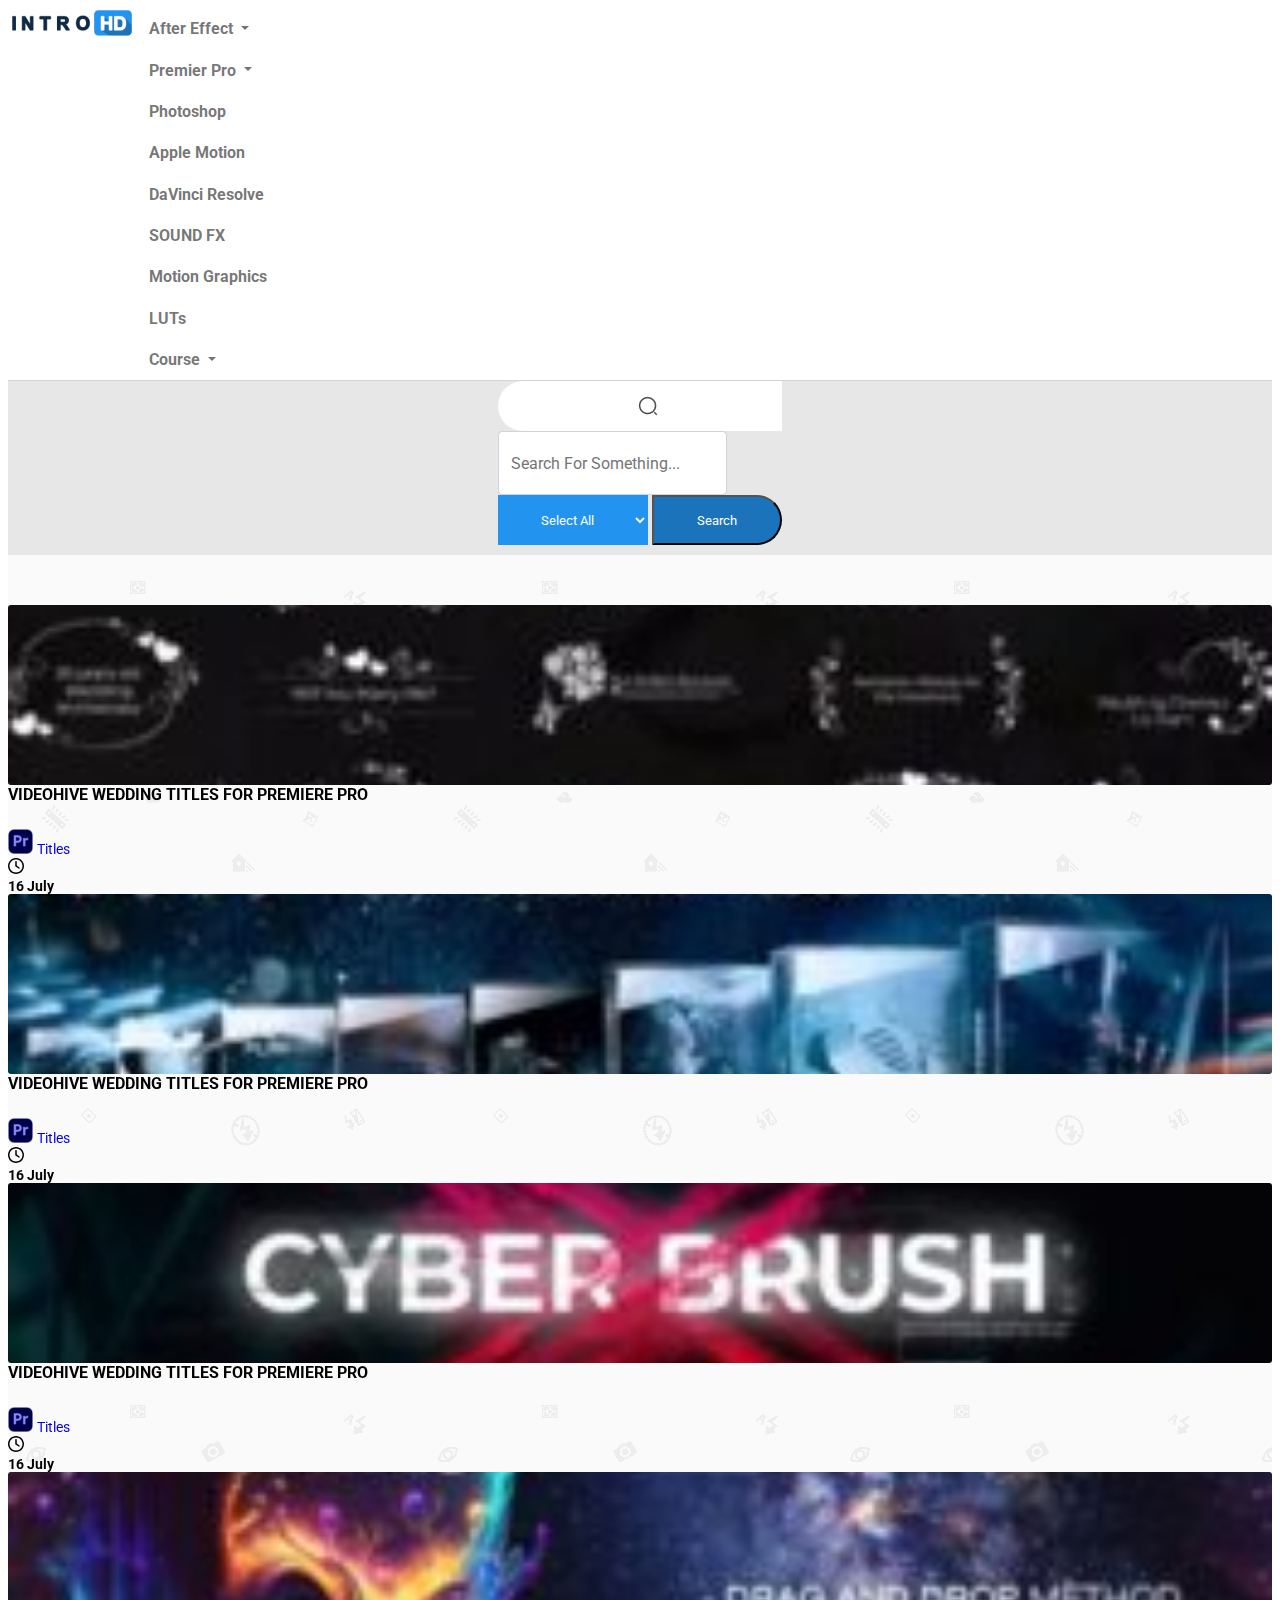
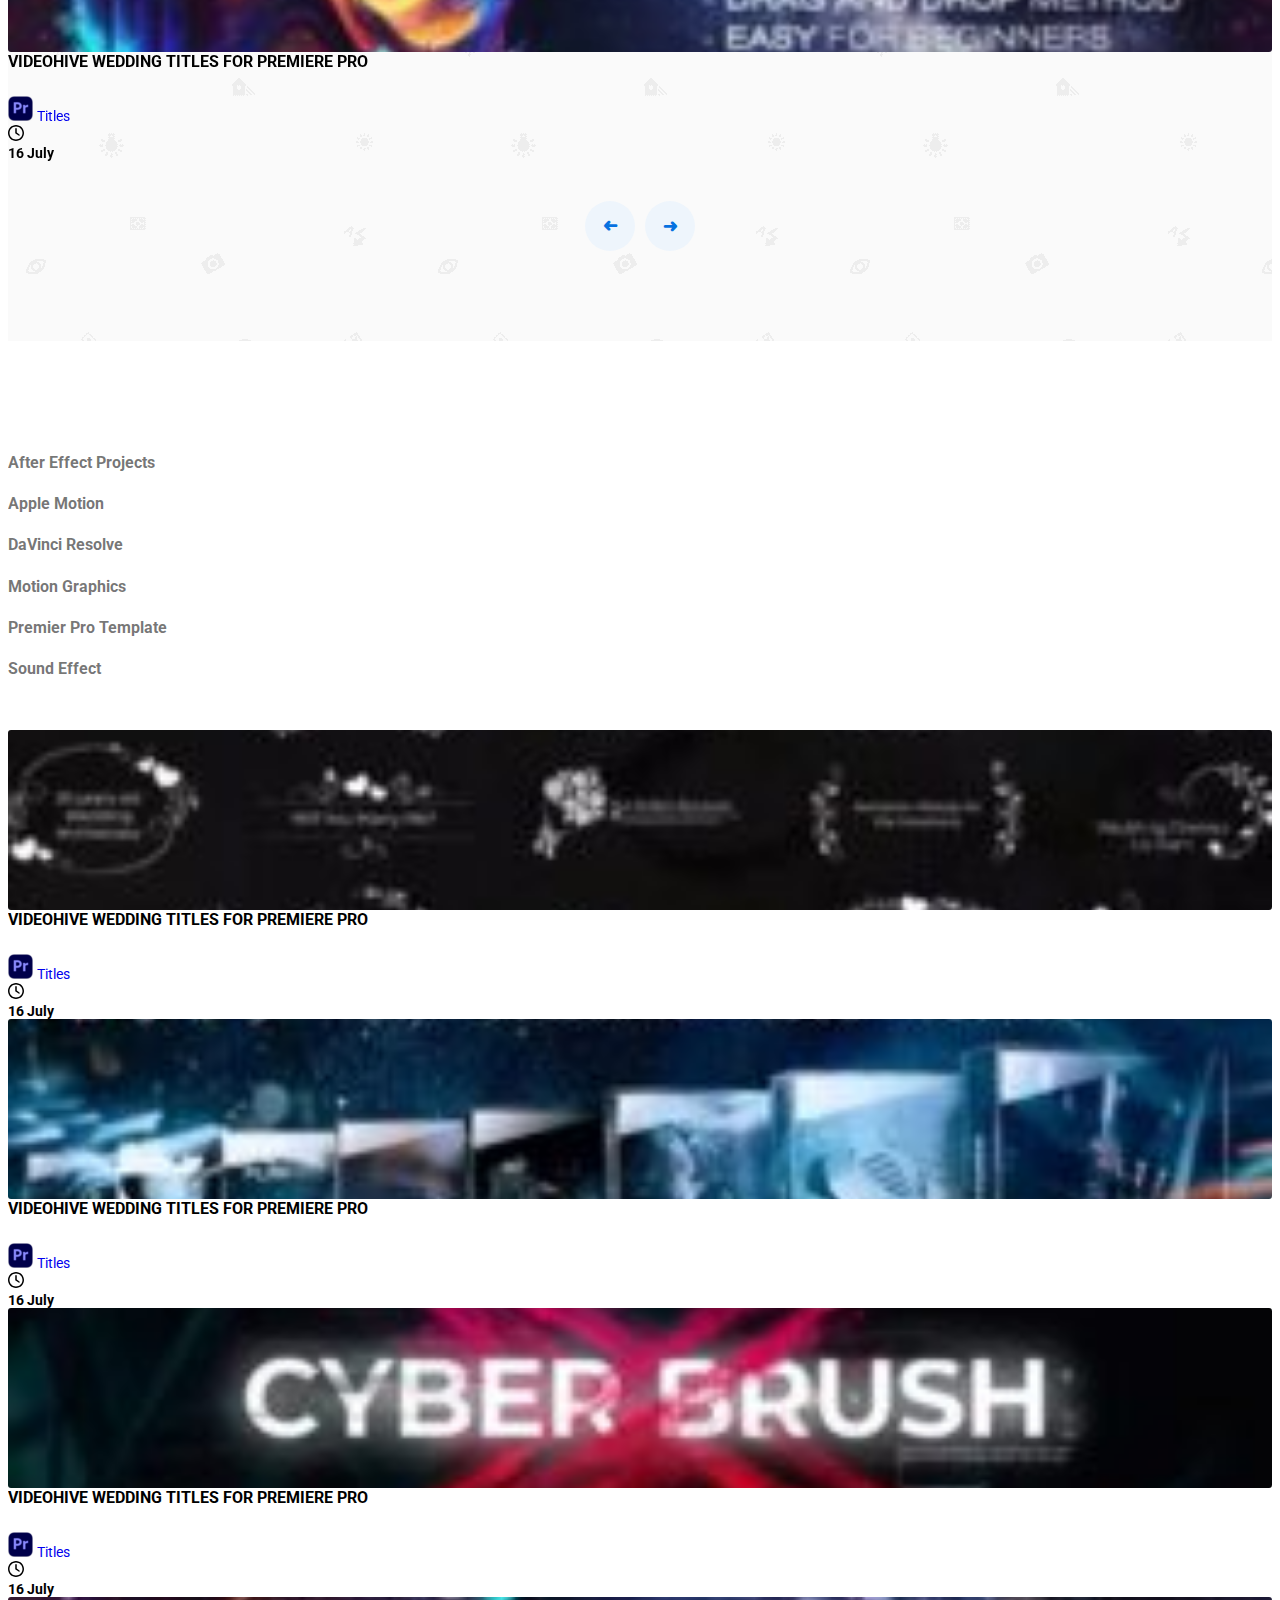
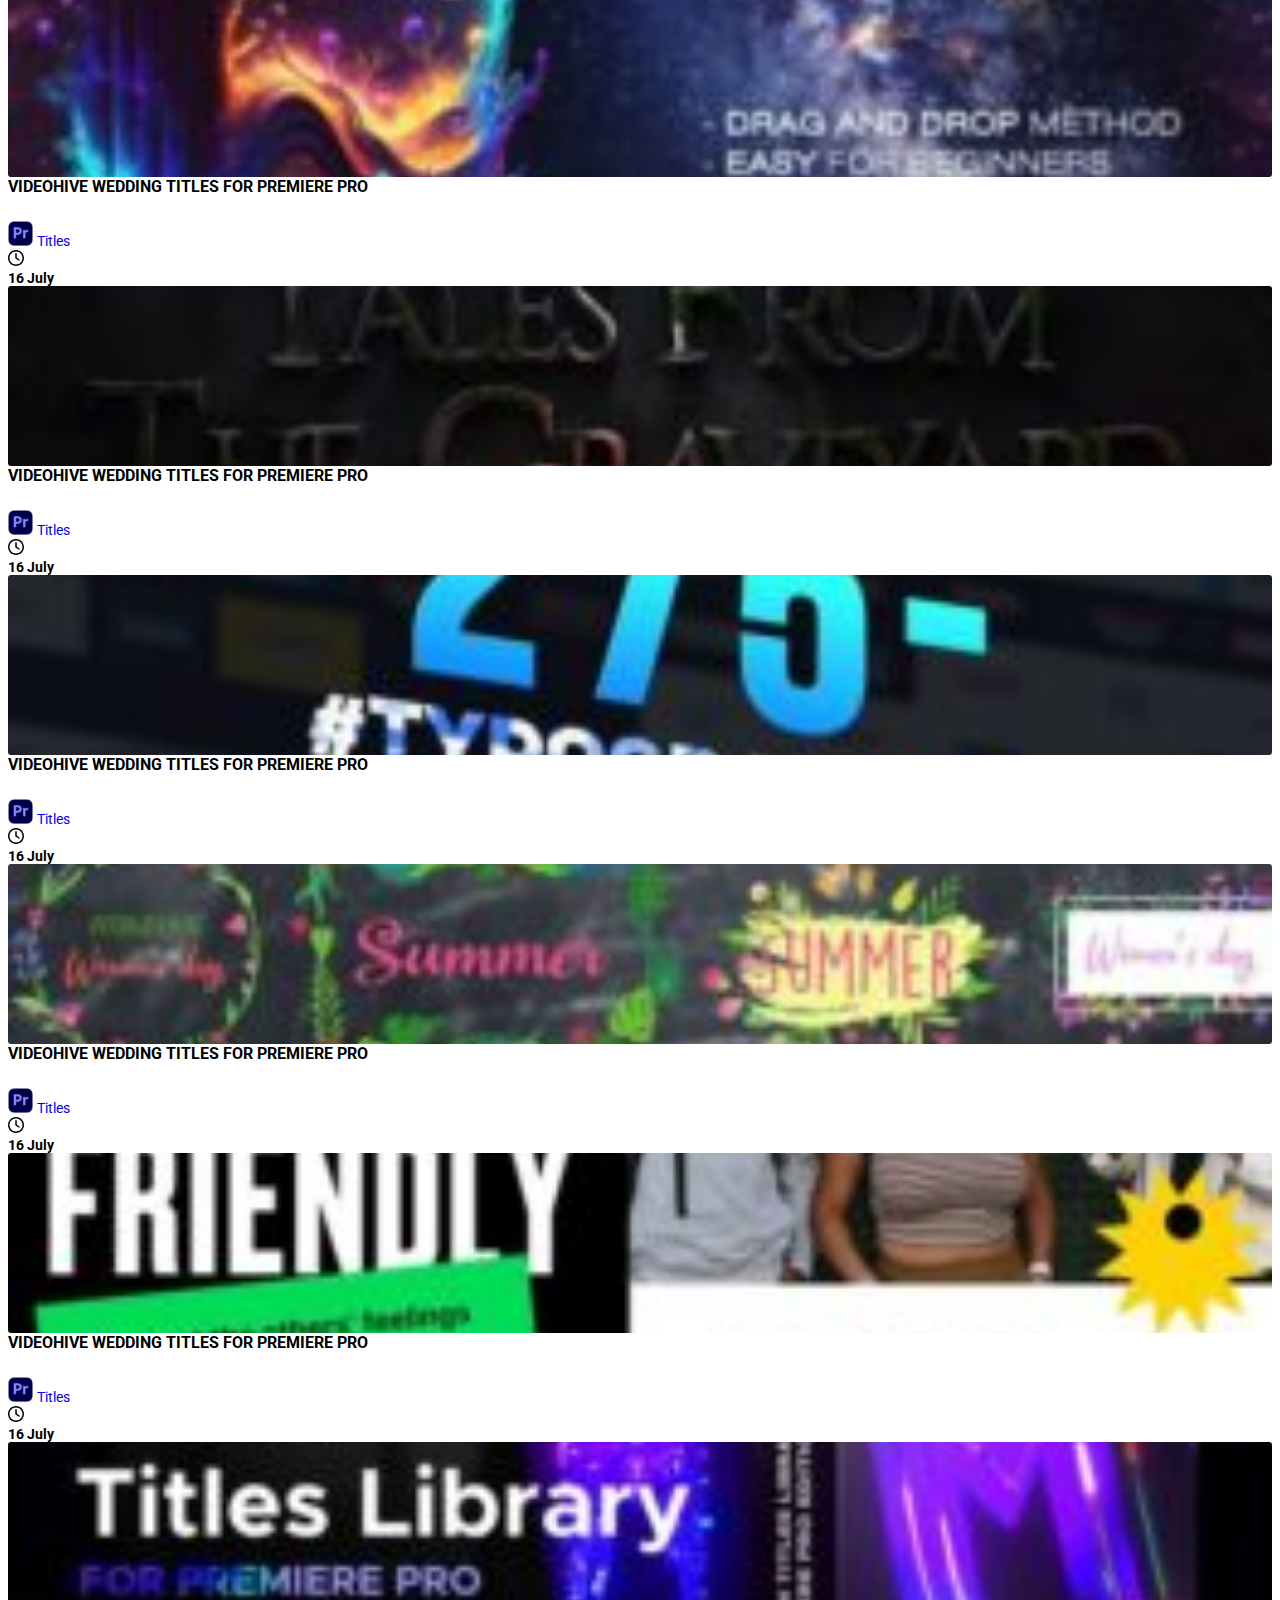
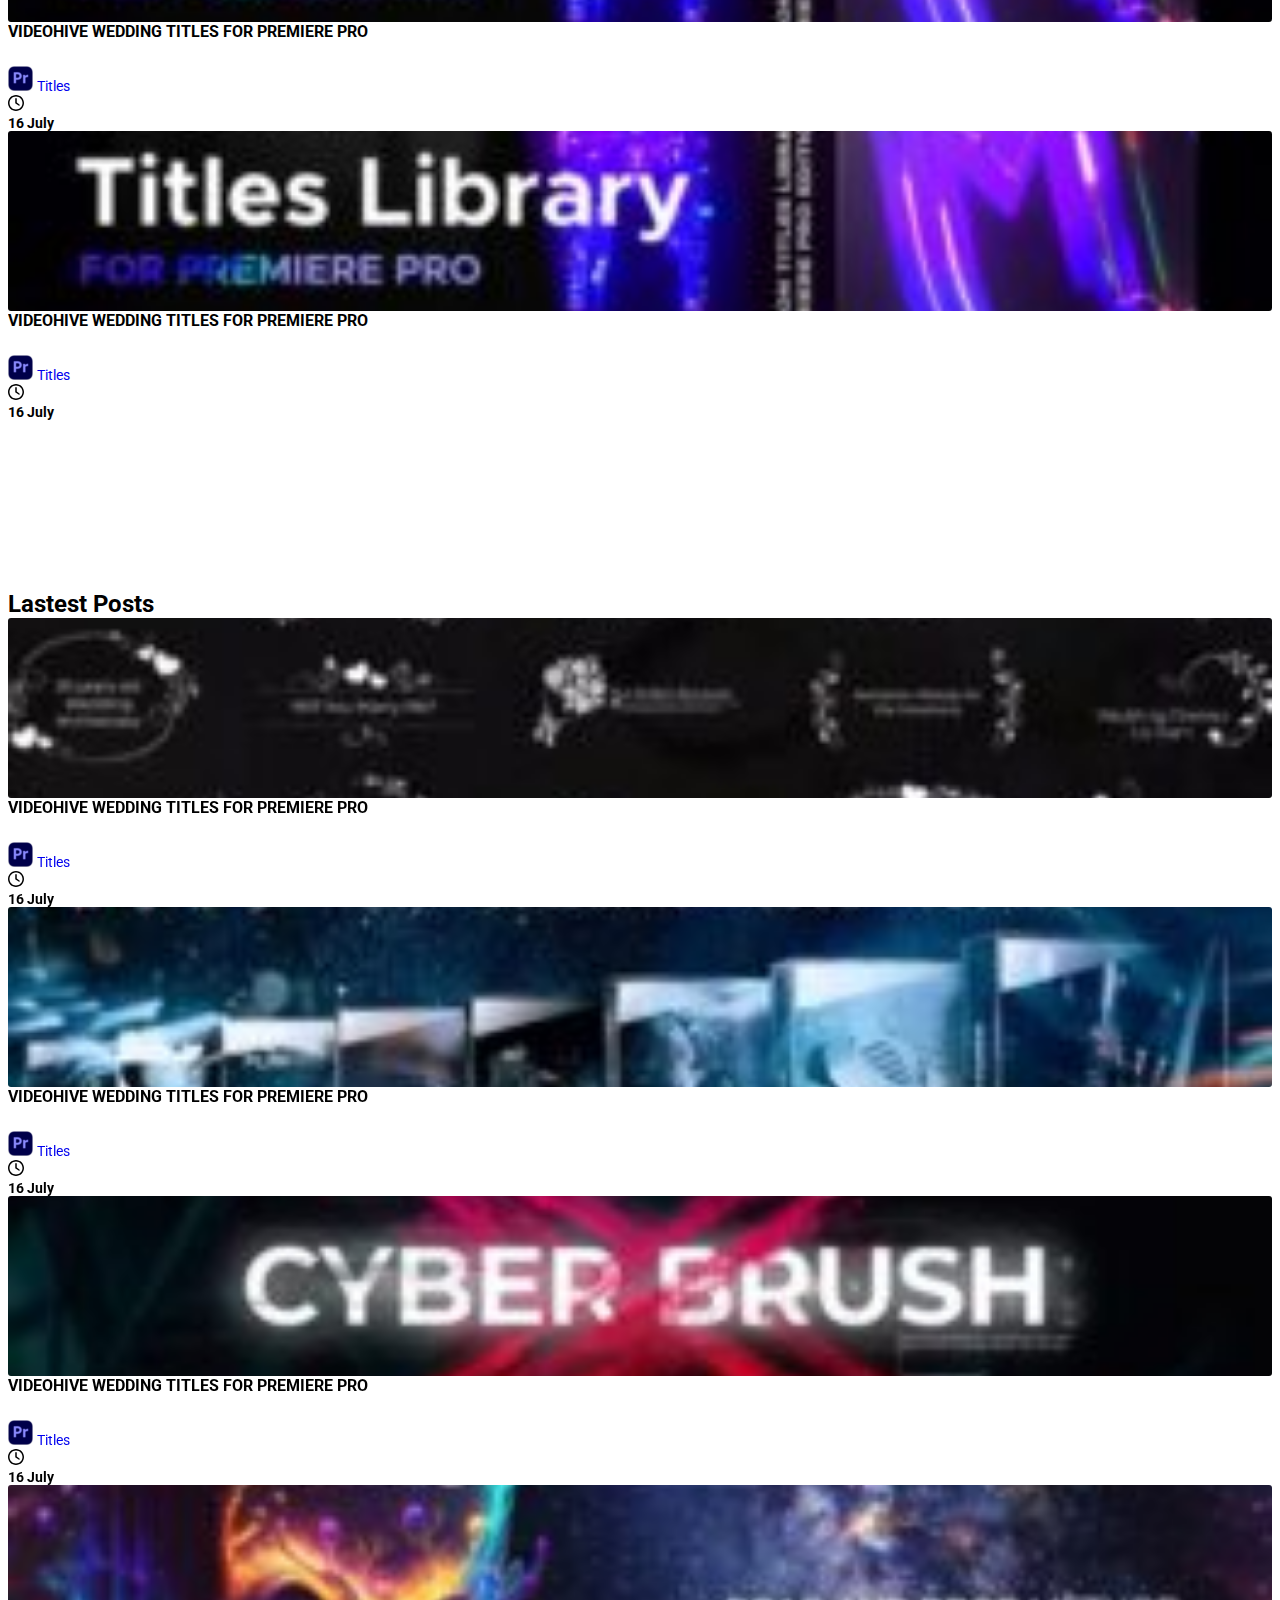
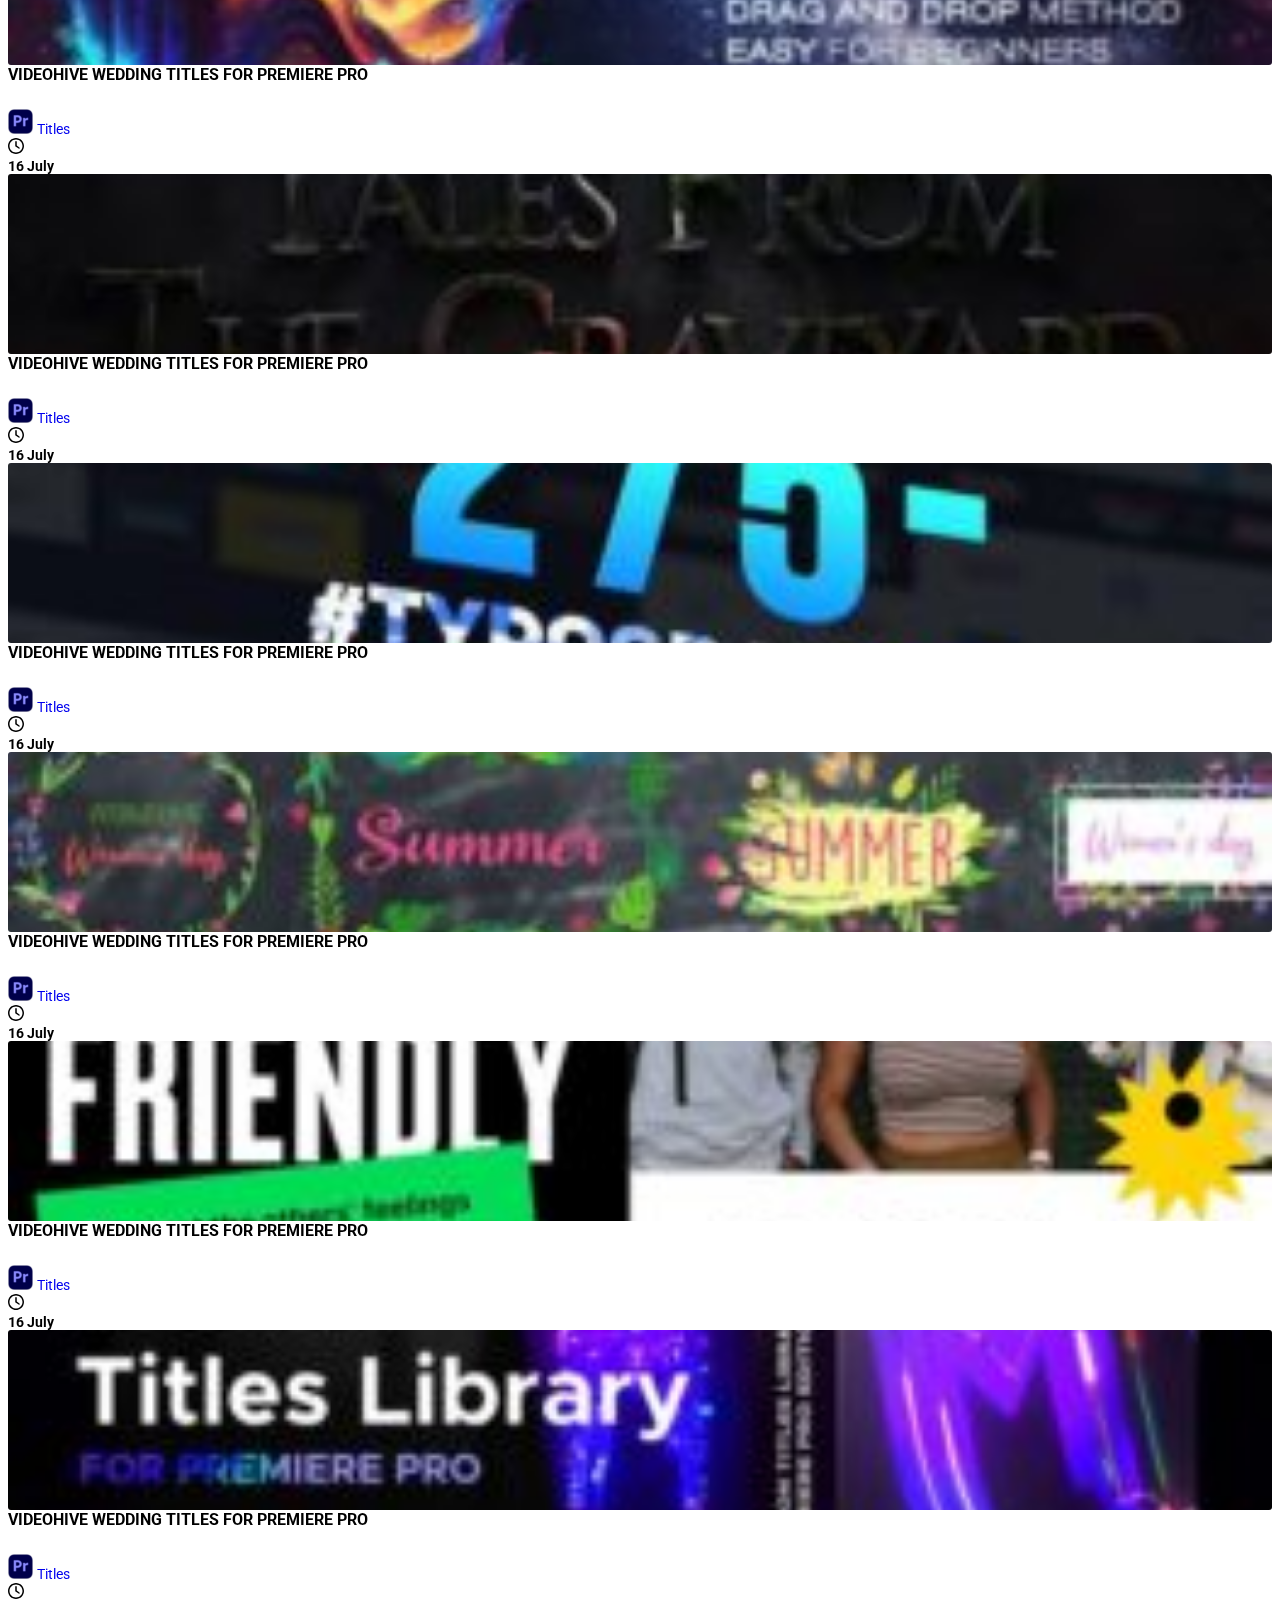
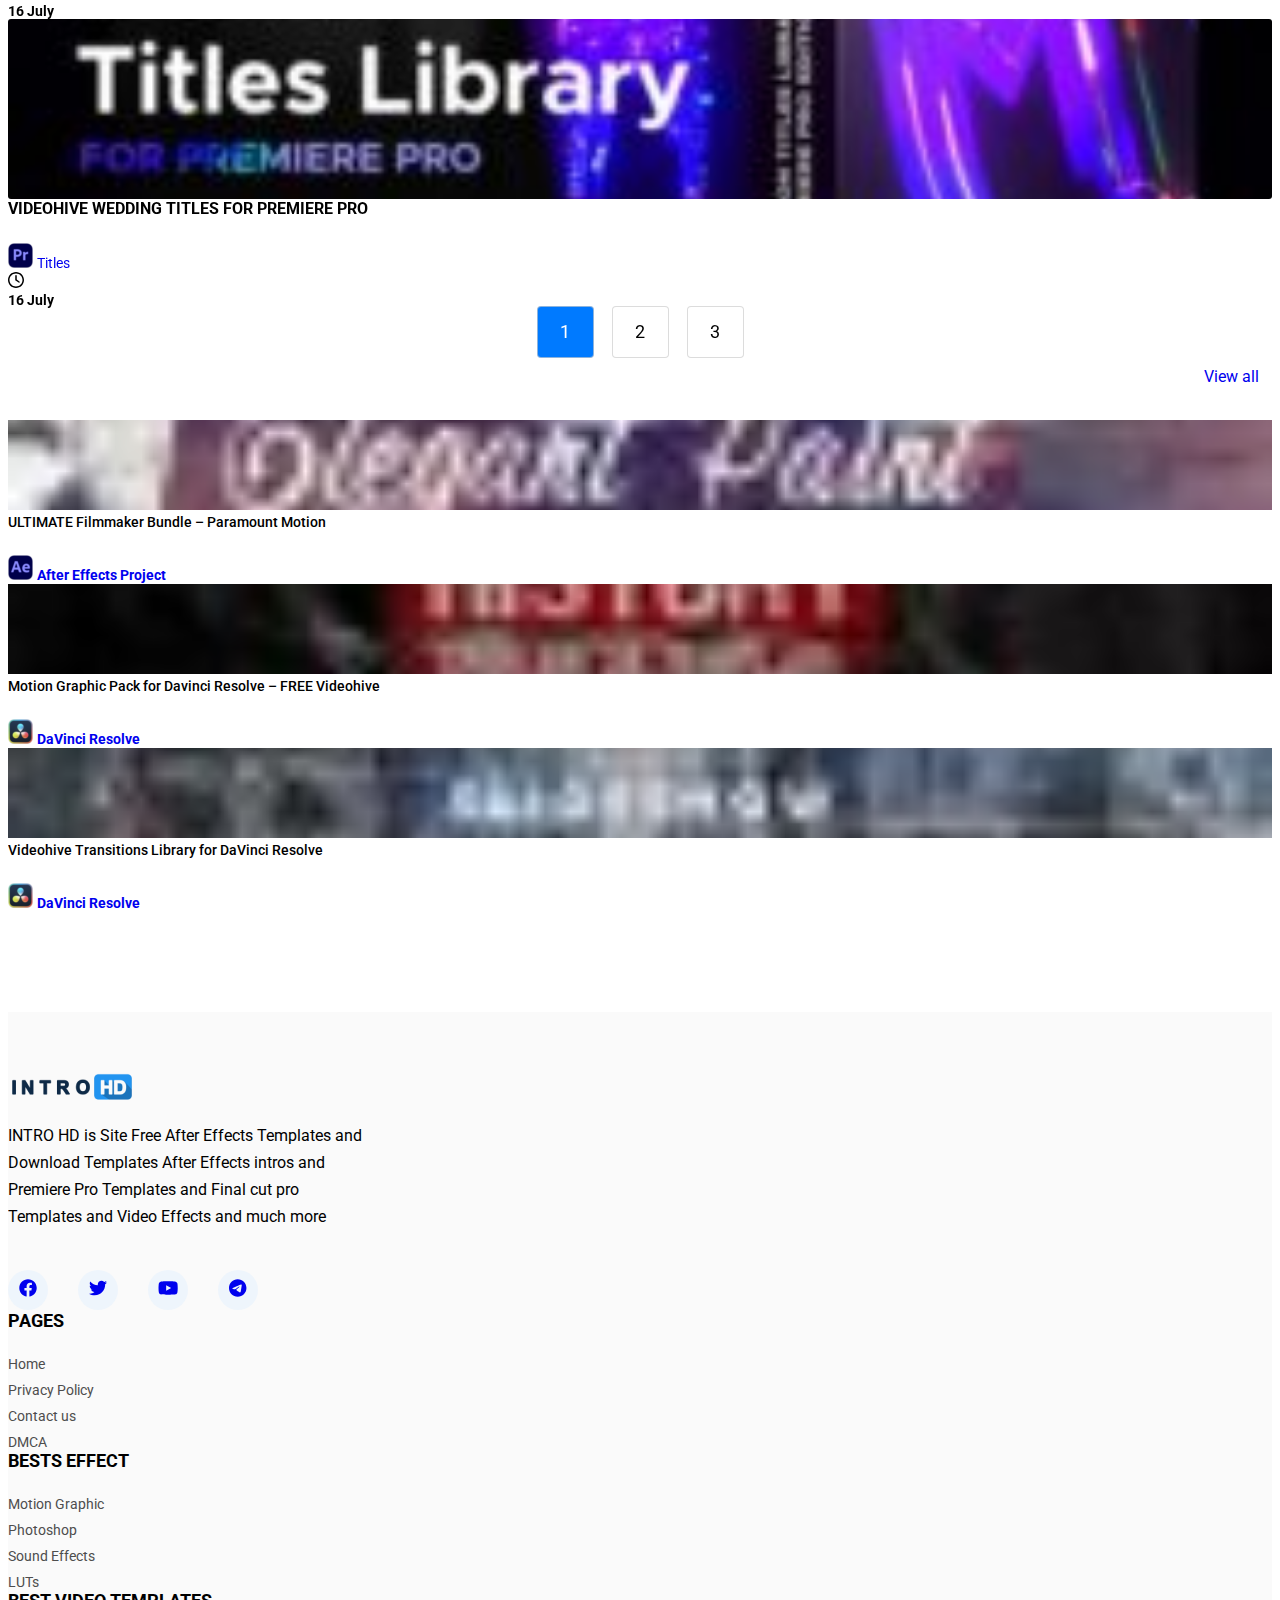
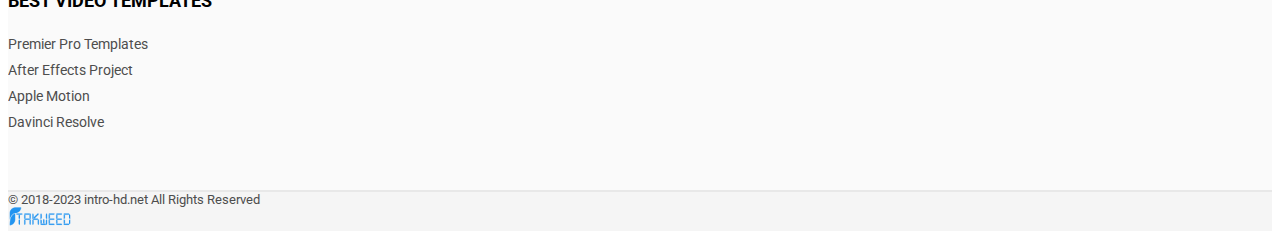
==== commit 133d5aa5: "Fix" ====
--- a/index.html
+++ b/index.html
@@ -469,483 +469,483 @@
                 </li>
               </ul>
             </div>
-            <div class="after-effect-tabs-content">
-              <div class="row">
-                <div class="col-lg-3">
-                  <div class="card shadow-sm border-0 mb-4">
-                    <div class="card-img mb-2">
-                      <img src="./assets/img/item1.jpg" alt="" />
+          </div>
+          <div class="after-effect-tabs-content">
+            <div class="row">
+              <div class="col-lg-3">
+                <div class="card shadow-sm border-0 mb-4">
+                  <div class="card-img mb-2">
+                    <img src="./assets/img/item1.jpg" alt="" />
+                  </div>
+                  <div class="card-body">
+                    <h3 class="fw-bold mb-3">
+                      Videohive Wedding Titles for Premiere Pro
+                    </h3>
+                    <div
+                      class="d-flex align-items-center justify-content-between"
+                    >
+                      <div class="d-flex align-items-center col-md-6">
+                        <img
+                          src="./assets/img/premiere_pro_ICON-25x25.png"
+                          alt=""
+                        />
+                        <a
+                          class="link_ca fw-bold link-no-decoration fs-14 ms-2"
+                          href="#"
+                          >Titles</a
+                        >
+                      </div>
+                      <div class="d-flex align-items-center text-muted">
+                        <svg
+                          class="svg-inline--fa fa-clock"
+                          aria-hidden="true"
+                          focusable="false"
+                          data-prefix="far"
+                          data-icon="clock"
+                          role="img"
+                          xmlns="http://www.w3.org/2000/svg"
+                          viewBox="0 0 512 512"
+                          data-fa-i2svg=""
+                        >
+                          <path
+                            fill="currentColor"
+                            d="M232 120C232 106.7 242.7 96 256 96C269.3 96 280 106.7 280 120V243.2L365.3 300C376.3 307.4 379.3 322.3 371.1 333.3C364.6 344.3 349.7 347.3 338.7 339.1L242.7 275.1C236 271.5 232 264 232 255.1L232 120zM256 0C397.4 0 512 114.6 512 256C512 397.4 397.4 512 256 512C114.6 512 0 397.4 0 256C0 114.6 114.6 0 256 0zM48 256C48 370.9 141.1 464 256 464C370.9 464 464 370.9 464 256C464 141.1 370.9 48 256 48C141.1 48 48 141.1 48 256z"
+                          ></path>
+                        </svg>
+                        <div class="fs-14 ms-2">
+                          <strong>16 July</strong>
+                        </div>
+                      </div>
                     </div>
-                    <div class="card-body">
-                      <h3 class="fw-bold mb-3">
-                        Videohive Wedding Titles for Premiere Pro
-                      </h3>
-                      <div
-                        class="d-flex align-items-center justify-content-between"
-                      >
-                        <div class="d-flex align-items-center col-md-6">
-                          <img
-                            src="./assets/img/premiere_pro_ICON-25x25.png"
-                            alt=""
-                          />
-                          <a
-                            class="link_ca fw-bold link-no-decoration fs-14 ms-2"
-                            href="#"
-                            >Titles</a
-                          >
-                        </div>
-                        <div class="d-flex align-items-center text-muted">
-                          <svg
-                            class="svg-inline--fa fa-clock"
-                            aria-hidden="true"
-                            focusable="false"
-                            data-prefix="far"
-                            data-icon="clock"
-                            role="img"
-                            xmlns="http://www.w3.org/2000/svg"
-                            viewBox="0 0 512 512"
-                            data-fa-i2svg=""
-                          >
-                            <path
-                              fill="currentColor"
-                              d="M232 120C232 106.7 242.7 96 256 96C269.3 96 280 106.7 280 120V243.2L365.3 300C376.3 307.4 379.3 322.3 371.1 333.3C364.6 344.3 349.7 347.3 338.7 339.1L242.7 275.1C236 271.5 232 264 232 255.1L232 120zM256 0C397.4 0 512 114.6 512 256C512 397.4 397.4 512 256 512C114.6 512 0 397.4 0 256C0 114.6 114.6 0 256 0zM48 256C48 370.9 141.1 464 256 464C370.9 464 464 370.9 464 256C464 141.1 370.9 48 256 48C141.1 48 48 141.1 48 256z"
-                            ></path>
-                          </svg>
-                          <div class="fs-14 ms-2">
-                            <strong>16 July</strong>
-                          </div>
+                  </div>
+                </div>
+              </div>
+              <div class="col-lg-3">
+                <div class="card shadow-sm border-0 mb-4">
+                  <div class="card-img mb-2">
+                    <img src="./assets/img/item2.jpg" alt="" />
+                  </div>
+                  <div class="card-body">
+                    <h3 class="fw-bold mb-3">
+                      Videohive Wedding Titles for Premiere Pro
+                    </h3>
+                    <div
+                      class="d-flex align-items-center justify-content-between"
+                    >
+                      <div class="d-flex align-items-center col-md-6">
+                        <img
+                          src="./assets/img/premiere_pro_ICON-25x25.png"
+                          alt=""
+                        />
+                        <a
+                          class="link_ca fw-bold link-no-decoration fs-14 ms-2"
+                          href="#"
+                          >Titles</a
+                        >
+                      </div>
+                      <div class="d-flex align-items-center text-muted">
+                        <svg
+                          class="svg-inline--fa fa-clock"
+                          aria-hidden="true"
+                          focusable="false"
+                          data-prefix="far"
+                          data-icon="clock"
+                          role="img"
+                          xmlns="http://www.w3.org/2000/svg"
+                          viewBox="0 0 512 512"
+                          data-fa-i2svg=""
+                        >
+                          <path
+                            fill="currentColor"
+                            d="M232 120C232 106.7 242.7 96 256 96C269.3 96 280 106.7 280 120V243.2L365.3 300C376.3 307.4 379.3 322.3 371.1 333.3C364.6 344.3 349.7 347.3 338.7 339.1L242.7 275.1C236 271.5 232 264 232 255.1L232 120zM256 0C397.4 0 512 114.6 512 256C512 397.4 397.4 512 256 512C114.6 512 0 397.4 0 256C0 114.6 114.6 0 256 0zM48 256C48 370.9 141.1 464 256 464C370.9 464 464 370.9 464 256C464 141.1 370.9 48 256 48C141.1 48 48 141.1 48 256z"
+                          ></path>
+                        </svg>
+                        <div class="fs-14 ms-2">
+                          <strong>16 July</strong>
                         </div>
                       </div>
                     </div>
                   </div>
                 </div>
-                <div class="col-lg-3">
-                  <div class="card shadow-sm border-0 mb-4">
-                    <div class="card-img mb-2">
-                      <img src="./assets/img/item2.jpg" alt="" />
+              </div>
+              <div class="col-lg-3">
+                <div class="card shadow-sm border-0 mb-4">
+                  <div class="card-img mb-2">
+                    <img src="./assets/img/item3.jpg" alt="" />
+                  </div>
+                  <div class="card-body">
+                    <h3 class="fw-bold mb-3">
+                      Videohive Wedding Titles for Premiere Pro
+                    </h3>
+                    <div
+                      class="d-flex align-items-center justify-content-between"
+                    >
+                      <div class="d-flex align-items-center col-md-6">
+                        <img
+                          src="./assets/img/premiere_pro_ICON-25x25.png"
+                          alt=""
+                        />
+                        <a
+                          class="link_ca fw-bold link-no-decoration fs-14 ms-2"
+                          href="#"
+                          >Titles</a
+                        >
+                      </div>
+                      <div class="d-flex align-items-center text-muted">
+                        <svg
+                          class="svg-inline--fa fa-clock"
+                          aria-hidden="true"
+                          focusable="false"
+                          data-prefix="far"
+                          data-icon="clock"
+                          role="img"
+                          xmlns="http://www.w3.org/2000/svg"
+                          viewBox="0 0 512 512"
+                          data-fa-i2svg=""
+                        >
+                          <path
+                            fill="currentColor"
+                            d="M232 120C232 106.7 242.7 96 256 96C269.3 96 280 106.7 280 120V243.2L365.3 300C376.3 307.4 379.3 322.3 371.1 333.3C364.6 344.3 349.7 347.3 338.7 339.1L242.7 275.1C236 271.5 232 264 232 255.1L232 120zM256 0C397.4 0 512 114.6 512 256C512 397.4 397.4 512 256 512C114.6 512 0 397.4 0 256C0 114.6 114.6 0 256 0zM48 256C48 370.9 141.1 464 256 464C370.9 464 464 370.9 464 256C464 141.1 370.9 48 256 48C141.1 48 48 141.1 48 256z"
+                          ></path>
+                        </svg>
+                        <div class="fs-14 ms-2">
+                          <strong>16 July</strong>
+                        </div>
+                      </div>
                     </div>
-                    <div class="card-body">
-                      <h3 class="fw-bold mb-3">
-                        Videohive Wedding Titles for Premiere Pro
-                      </h3>
-                      <div
-                        class="d-flex align-items-center justify-content-between"
-                      >
-                        <div class="d-flex align-items-center col-md-6">
-                          <img
-                            src="./assets/img/premiere_pro_ICON-25x25.png"
-                            alt=""
-                          />
-                          <a
-                            class="link_ca fw-bold link-no-decoration fs-14 ms-2"
-                            href="#"
-                            >Titles</a
-                          >
-                        </div>
-                        <div class="d-flex align-items-center text-muted">
-                          <svg
-                            class="svg-inline--fa fa-clock"
-                            aria-hidden="true"
-                            focusable="false"
-                            data-prefix="far"
-                            data-icon="clock"
-                            role="img"
-                            xmlns="http://www.w3.org/2000/svg"
-                            viewBox="0 0 512 512"
-                            data-fa-i2svg=""
-                          >
-                            <path
-                              fill="currentColor"
-                              d="M232 120C232 106.7 242.7 96 256 96C269.3 96 280 106.7 280 120V243.2L365.3 300C376.3 307.4 379.3 322.3 371.1 333.3C364.6 344.3 349.7 347.3 338.7 339.1L242.7 275.1C236 271.5 232 264 232 255.1L232 120zM256 0C397.4 0 512 114.6 512 256C512 397.4 397.4 512 256 512C114.6 512 0 397.4 0 256C0 114.6 114.6 0 256 0zM48 256C48 370.9 141.1 464 256 464C370.9 464 464 370.9 464 256C464 141.1 370.9 48 256 48C141.1 48 48 141.1 48 256z"
-                            ></path>
-                          </svg>
-                          <div class="fs-14 ms-2">
-                            <strong>16 July</strong>
-                          </div>
+                  </div>
+                </div>
+              </div>
+              <div class="col-lg-3">
+                <div class="card shadow-sm border-0 mb-4">
+                  <div class="card-img mb-2">
+                    <img src="./assets/img/item4.jpg" alt="" />
+                  </div>
+                  <div class="card-body">
+                    <h3 class="fw-bold mb-3">
+                      Videohive Wedding Titles for Premiere Pro
+                    </h3>
+                    <div
+                      class="d-flex align-items-center justify-content-between"
+                    >
+                      <div class="d-flex align-items-center col-md-6">
+                        <img
+                          src="./assets/img/premiere_pro_ICON-25x25.png"
+                          alt=""
+                        />
+                        <a
+                          class="link_ca fw-bold link-no-decoration fs-14 ms-2"
+                          href="#"
+                          >Titles</a
+                        >
+                      </div>
+                      <div class="d-flex align-items-center text-muted">
+                        <svg
+                          class="svg-inline--fa fa-clock"
+                          aria-hidden="true"
+                          focusable="false"
+                          data-prefix="far"
+                          data-icon="clock"
+                          role="img"
+                          xmlns="http://www.w3.org/2000/svg"
+                          viewBox="0 0 512 512"
+                          data-fa-i2svg=""
+                        >
+                          <path
+                            fill="currentColor"
+                            d="M232 120C232 106.7 242.7 96 256 96C269.3 96 280 106.7 280 120V243.2L365.3 300C376.3 307.4 379.3 322.3 371.1 333.3C364.6 344.3 349.7 347.3 338.7 339.1L242.7 275.1C236 271.5 232 264 232 255.1L232 120zM256 0C397.4 0 512 114.6 512 256C512 397.4 397.4 512 256 512C114.6 512 0 397.4 0 256C0 114.6 114.6 0 256 0zM48 256C48 370.9 141.1 464 256 464C370.9 464 464 370.9 464 256C464 141.1 370.9 48 256 48C141.1 48 48 141.1 48 256z"
+                          ></path>
+                        </svg>
+                        <div class="fs-14 ms-2">
+                          <strong>16 July</strong>
                         </div>
                       </div>
                     </div>
                   </div>
                 </div>
-                <div class="col-lg-3">
-                  <div class="card shadow-sm border-0 mb-4">
-                    <div class="card-img mb-2">
-                      <img src="./assets/img/item3.jpg" alt="" />
+              </div>
+              <div class="col-lg-3">
+                <div class="card shadow-sm border-0 mb-4">
+                  <div class="card-img mb-2">
+                    <img src="./assets/img/item5.jpg" alt="" />
+                  </div>
+                  <div class="card-body">
+                    <h3 class="fw-bold mb-3">
+                      Videohive Wedding Titles for Premiere Pro
+                    </h3>
+                    <div
+                      class="d-flex align-items-center justify-content-between"
+                    >
+                      <div class="d-flex align-items-center col-md-6">
+                        <img
+                          src="./assets/img/premiere_pro_ICON-25x25.png"
+                          alt=""
+                        />
+                        <a
+                          class="link_ca fw-bold link-no-decoration fs-14 ms-2"
+                          href="#"
+                          >Titles</a
+                        >
+                      </div>
+                      <div class="d-flex align-items-center text-muted">
+                        <svg
+                          class="svg-inline--fa fa-clock"
+                          aria-hidden="true"
+                          focusable="false"
+                          data-prefix="far"
+                          data-icon="clock"
+                          role="img"
+                          xmlns="http://www.w3.org/2000/svg"
+                          viewBox="0 0 512 512"
+                          data-fa-i2svg=""
+                        >
+                          <path
+                            fill="currentColor"
+                            d="M232 120C232 106.7 242.7 96 256 96C269.3 96 280 106.7 280 120V243.2L365.3 300C376.3 307.4 379.3 322.3 371.1 333.3C364.6 344.3 349.7 347.3 338.7 339.1L242.7 275.1C236 271.5 232 264 232 255.1L232 120zM256 0C397.4 0 512 114.6 512 256C512 397.4 397.4 512 256 512C114.6 512 0 397.4 0 256C0 114.6 114.6 0 256 0zM48 256C48 370.9 141.1 464 256 464C370.9 464 464 370.9 464 256C464 141.1 370.9 48 256 48C141.1 48 48 141.1 48 256z"
+                          ></path>
+                        </svg>
+                        <div class="fs-14 ms-2">
+                          <strong>16 July</strong>
+                        </div>
+                      </div>
                     </div>
-                    <div class="card-body">
-                      <h3 class="fw-bold mb-3">
-                        Videohive Wedding Titles for Premiere Pro
-                      </h3>
-                      <div
-                        class="d-flex align-items-center justify-content-between"
-                      >
-                        <div class="d-flex align-items-center col-md-6">
-                          <img
-                            src="./assets/img/premiere_pro_ICON-25x25.png"
-                            alt=""
-                          />
-                          <a
-                            class="link_ca fw-bold link-no-decoration fs-14 ms-2"
-                            href="#"
-                            >Titles</a
-                          >
-                        </div>
-                        <div class="d-flex align-items-center text-muted">
-                          <svg
-                            class="svg-inline--fa fa-clock"
-                            aria-hidden="true"
-                            focusable="false"
-                            data-prefix="far"
-                            data-icon="clock"
-                            role="img"
-                            xmlns="http://www.w3.org/2000/svg"
-                            viewBox="0 0 512 512"
-                            data-fa-i2svg=""
-                          >
-                            <path
-                              fill="currentColor"
-                              d="M232 120C232 106.7 242.7 96 256 96C269.3 96 280 106.7 280 120V243.2L365.3 300C376.3 307.4 379.3 322.3 371.1 333.3C364.6 344.3 349.7 347.3 338.7 339.1L242.7 275.1C236 271.5 232 264 232 255.1L232 120zM256 0C397.4 0 512 114.6 512 256C512 397.4 397.4 512 256 512C114.6 512 0 397.4 0 256C0 114.6 114.6 0 256 0zM48 256C48 370.9 141.1 464 256 464C370.9 464 464 370.9 464 256C464 141.1 370.9 48 256 48C141.1 48 48 141.1 48 256z"
-                            ></path>
-                          </svg>
-                          <div class="fs-14 ms-2">
-                            <strong>16 July</strong>
-                          </div>
+                  </div>
+                </div>
+              </div>
+              <div class="col-lg-3">
+                <div class="card shadow-sm border-0 mb-4">
+                  <div class="card-img mb-2">
+                    <img src="./assets/img/item6.jpg" alt="" />
+                  </div>
+                  <div class="card-body">
+                    <h3 class="fw-bold mb-3">
+                      Videohive Wedding Titles for Premiere Pro
+                    </h3>
+                    <div
+                      class="d-flex align-items-center justify-content-between"
+                    >
+                      <div class="d-flex align-items-center col-md-6">
+                        <img
+                          src="./assets/img/premiere_pro_ICON-25x25.png"
+                          alt=""
+                        />
+                        <a
+                          class="link_ca fw-bold link-no-decoration fs-14 ms-2"
+                          href="#"
+                          >Titles</a
+                        >
+                      </div>
+                      <div class="d-flex align-items-center text-muted">
+                        <svg
+                          class="svg-inline--fa fa-clock"
+                          aria-hidden="true"
+                          focusable="false"
+                          data-prefix="far"
+                          data-icon="clock"
+                          role="img"
+                          xmlns="http://www.w3.org/2000/svg"
+                          viewBox="0 0 512 512"
+                          data-fa-i2svg=""
+                        >
+                          <path
+                            fill="currentColor"
+                            d="M232 120C232 106.7 242.7 96 256 96C269.3 96 280 106.7 280 120V243.2L365.3 300C376.3 307.4 379.3 322.3 371.1 333.3C364.6 344.3 349.7 347.3 338.7 339.1L242.7 275.1C236 271.5 232 264 232 255.1L232 120zM256 0C397.4 0 512 114.6 512 256C512 397.4 397.4 512 256 512C114.6 512 0 397.4 0 256C0 114.6 114.6 0 256 0zM48 256C48 370.9 141.1 464 256 464C370.9 464 464 370.9 464 256C464 141.1 370.9 48 256 48C141.1 48 48 141.1 48 256z"
+                          ></path>
+                        </svg>
+                        <div class="fs-14 ms-2">
+                          <strong>16 July</strong>
                         </div>
                       </div>
                     </div>
                   </div>
                 </div>
-                <div class="col-lg-3">
-                  <div class="card shadow-sm border-0 mb-4">
-                    <div class="card-img mb-2">
-                      <img src="./assets/img/item4.jpg" alt="" />
+              </div>
+              <div class="col-lg-3">
+                <div class="card shadow-sm border-0 mb-4">
+                  <div class="card-img mb-2">
+                    <img src="./assets/img/item7.jpg" alt="" />
+                  </div>
+                  <div class="card-body">
+                    <h3 class="fw-bold mb-3">
+                      Videohive Wedding Titles for Premiere Pro
+                    </h3>
+                    <div
+                      class="d-flex align-items-center justify-content-between"
+                    >
+                      <div class="d-flex align-items-center col-md-6">
+                        <img
+                          src="./assets/img/premiere_pro_ICON-25x25.png"
+                          alt=""
+                        />
+                        <a
+                          class="link_ca fw-bold link-no-decoration fs-14 ms-2"
+                          href="#"
+                          >Titles</a
+                        >
+                      </div>
+                      <div class="d-flex align-items-center text-muted">
+                        <svg
+                          class="svg-inline--fa fa-clock"
+                          aria-hidden="true"
+                          focusable="false"
+                          data-prefix="far"
+                          data-icon="clock"
+                          role="img"
+                          xmlns="http://www.w3.org/2000/svg"
+                          viewBox="0 0 512 512"
+                          data-fa-i2svg=""
+                        >
+                          <path
+                            fill="currentColor"
+                            d="M232 120C232 106.7 242.7 96 256 96C269.3 96 280 106.7 280 120V243.2L365.3 300C376.3 307.4 379.3 322.3 371.1 333.3C364.6 344.3 349.7 347.3 338.7 339.1L242.7 275.1C236 271.5 232 264 232 255.1L232 120zM256 0C397.4 0 512 114.6 512 256C512 397.4 397.4 512 256 512C114.6 512 0 397.4 0 256C0 114.6 114.6 0 256 0zM48 256C48 370.9 141.1 464 256 464C370.9 464 464 370.9 464 256C464 141.1 370.9 48 256 48C141.1 48 48 141.1 48 256z"
+                          ></path>
+                        </svg>
+                        <div class="fs-14 ms-2">
+                          <strong>16 July</strong>
+                        </div>
+                      </div>
                     </div>
-                    <div class="card-body">
-                      <h3 class="fw-bold mb-3">
-                        Videohive Wedding Titles for Premiere Pro
-                      </h3>
-                      <div
-                        class="d-flex align-items-center justify-content-between"
-                      >
-                        <div class="d-flex align-items-center col-md-6">
-                          <img
-                            src="./assets/img/premiere_pro_ICON-25x25.png"
-                            alt=""
-                          />
-                          <a
-                            class="link_ca fw-bold link-no-decoration fs-14 ms-2"
-                            href="#"
-                            >Titles</a
-                          >
-                        </div>
-                        <div class="d-flex align-items-center text-muted">
-                          <svg
-                            class="svg-inline--fa fa-clock"
-                            aria-hidden="true"
-                            focusable="false"
-                            data-prefix="far"
-                            data-icon="clock"
-                            role="img"
-                            xmlns="http://www.w3.org/2000/svg"
-                            viewBox="0 0 512 512"
-                            data-fa-i2svg=""
-                          >
-                            <path
-                              fill="currentColor"
-                              d="M232 120C232 106.7 242.7 96 256 96C269.3 96 280 106.7 280 120V243.2L365.3 300C376.3 307.4 379.3 322.3 371.1 333.3C364.6 344.3 349.7 347.3 338.7 339.1L242.7 275.1C236 271.5 232 264 232 255.1L232 120zM256 0C397.4 0 512 114.6 512 256C512 397.4 397.4 512 256 512C114.6 512 0 397.4 0 256C0 114.6 114.6 0 256 0zM48 256C48 370.9 141.1 464 256 464C370.9 464 464 370.9 464 256C464 141.1 370.9 48 256 48C141.1 48 48 141.1 48 256z"
-                            ></path>
-                          </svg>
-                          <div class="fs-14 ms-2">
-                            <strong>16 July</strong>
-                          </div>
+                  </div>
+                </div>
+              </div>
+              <div class="col-lg-3">
+                <div class="card shadow-sm border-0 mb-4">
+                  <div class="card-img mb-2">
+                    <img src="./assets/img/item8.jpg" alt="" />
+                  </div>
+                  <div class="card-body">
+                    <h3 class="fw-bold mb-3">
+                      Videohive Wedding Titles for Premiere Pro
+                    </h3>
+                    <div
+                      class="d-flex align-items-center justify-content-between"
+                    >
+                      <div class="d-flex align-items-center col-md-6">
+                        <img
+                          src="./assets/img/premiere_pro_ICON-25x25.png"
+                          alt=""
+                        />
+                        <a
+                          class="link_ca fw-bold link-no-decoration fs-14 ms-2"
+                          href="#"
+                          >Titles</a
+                        >
+                      </div>
+                      <div class="d-flex align-items-center text-muted">
+                        <svg
+                          class="svg-inline--fa fa-clock"
+                          aria-hidden="true"
+                          focusable="false"
+                          data-prefix="far"
+                          data-icon="clock"
+                          role="img"
+                          xmlns="http://www.w3.org/2000/svg"
+                          viewBox="0 0 512 512"
+                          data-fa-i2svg=""
+                        >
+                          <path
+                            fill="currentColor"
+                            d="M232 120C232 106.7 242.7 96 256 96C269.3 96 280 106.7 280 120V243.2L365.3 300C376.3 307.4 379.3 322.3 371.1 333.3C364.6 344.3 349.7 347.3 338.7 339.1L242.7 275.1C236 271.5 232 264 232 255.1L232 120zM256 0C397.4 0 512 114.6 512 256C512 397.4 397.4 512 256 512C114.6 512 0 397.4 0 256C0 114.6 114.6 0 256 0zM48 256C48 370.9 141.1 464 256 464C370.9 464 464 370.9 464 256C464 141.1 370.9 48 256 48C141.1 48 48 141.1 48 256z"
+                          ></path>
+                        </svg>
+                        <div class="fs-14 ms-2">
+                          <strong>16 July</strong>
                         </div>
                       </div>
                     </div>
                   </div>
                 </div>
-                <div class="col-lg-3">
-                  <div class="card shadow-sm border-0 mb-4">
-                    <div class="card-img mb-2">
-                      <img src="./assets/img/item5.jpg" alt="" />
+              </div>
+              <div class="col-lg-3">
+                <div class="card shadow-sm border-0 mb-4">
+                  <div class="card-img mb-2">
+                    <img src="./assets/img/item9.jpg" alt="" />
+                  </div>
+                  <div class="card-body">
+                    <h3 class="fw-bold mb-3">
+                      Videohive Wedding Titles for Premiere Pro
+                    </h3>
+                    <div
+                      class="d-flex align-items-center justify-content-between"
+                    >
+                      <div class="d-flex align-items-center col-md-6">
+                        <img
+                          src="./assets/img/premiere_pro_ICON-25x25.png"
+                          alt=""
+                        />
+                        <a
+                          class="link_ca fw-bold link-no-decoration fs-14 ms-2"
+                          href="#"
+                          >Titles</a
+                        >
+                      </div>
+                      <div class="d-flex align-items-center text-muted">
+                        <svg
+                          class="svg-inline--fa fa-clock"
+                          aria-hidden="true"
+                          focusable="false"
+                          data-prefix="far"
+                          data-icon="clock"
+                          role="img"
+                          xmlns="http://www.w3.org/2000/svg"
+                          viewBox="0 0 512 512"
+                          data-fa-i2svg=""
+                        >
+                          <path
+                            fill="currentColor"
+                            d="M232 120C232 106.7 242.7 96 256 96C269.3 96 280 106.7 280 120V243.2L365.3 300C376.3 307.4 379.3 322.3 371.1 333.3C364.6 344.3 349.7 347.3 338.7 339.1L242.7 275.1C236 271.5 232 264 232 255.1L232 120zM256 0C397.4 0 512 114.6 512 256C512 397.4 397.4 512 256 512C114.6 512 0 397.4 0 256C0 114.6 114.6 0 256 0zM48 256C48 370.9 141.1 464 256 464C370.9 464 464 370.9 464 256C464 141.1 370.9 48 256 48C141.1 48 48 141.1 48 256z"
+                          ></path>
+                        </svg>
+                        <div class="fs-14 ms-2">
+                          <strong>16 July</strong>
+                        </div>
+                      </div>
                     </div>
-                    <div class="card-body">
-                      <h3 class="fw-bold mb-3">
-                        Videohive Wedding Titles for Premiere Pro
-                      </h3>
-                      <div
-                        class="d-flex align-items-center justify-content-between"
-                      >
-                        <div class="d-flex align-items-center col-md-6">
-                          <img
-                            src="./assets/img/premiere_pro_ICON-25x25.png"
-                            alt=""
-                          />
-                          <a
-                            class="link_ca fw-bold link-no-decoration fs-14 ms-2"
-                            href="#"
-                            >Titles</a
-                          >
-                        </div>
-                        <div class="d-flex align-items-center text-muted">
-                          <svg
-                            class="svg-inline--fa fa-clock"
-                            aria-hidden="true"
-                            focusable="false"
-                            data-prefix="far"
-                            data-icon="clock"
-                            role="img"
-                            xmlns="http://www.w3.org/2000/svg"
-                            viewBox="0 0 512 512"
-                            data-fa-i2svg=""
-                          >
-                            <path
-                              fill="currentColor"
-                              d="M232 120C232 106.7 242.7 96 256 96C269.3 96 280 106.7 280 120V243.2L365.3 300C376.3 307.4 379.3 322.3 371.1 333.3C364.6 344.3 349.7 347.3 338.7 339.1L242.7 275.1C236 271.5 232 264 232 255.1L232 120zM256 0C397.4 0 512 114.6 512 256C512 397.4 397.4 512 256 512C114.6 512 0 397.4 0 256C0 114.6 114.6 0 256 0zM48 256C48 370.9 141.1 464 256 464C370.9 464 464 370.9 464 256C464 141.1 370.9 48 256 48C141.1 48 48 141.1 48 256z"
-                            ></path>
-                          </svg>
-                          <div class="fs-14 ms-2">
-                            <strong>16 July</strong>
-                          </div>
-                        </div>
-                      </div>
-                    </div>
                   </div>
                 </div>
-                <div class="col-lg-3">
-                  <div class="card shadow-sm border-0 mb-4">
-                    <div class="card-img mb-2">
-                      <img src="./assets/img/item6.jpg" alt="" />
-                    </div>
-                    <div class="card-body">
-                      <h3 class="fw-bold mb-3">
-                        Videohive Wedding Titles for Premiere Pro
-                      </h3>
-                      <div
-                        class="d-flex align-items-center justify-content-between"
-                      >
-                        <div class="d-flex align-items-center col-md-6">
-                          <img
-                            src="./assets/img/premiere_pro_ICON-25x25.png"
-                            alt=""
-                          />
-                          <a
-                            class="link_ca fw-bold link-no-decoration fs-14 ms-2"
-                            href="#"
-                            >Titles</a
-                          >
-                        </div>
-                        <div class="d-flex align-items-center text-muted">
-                          <svg
-                            class="svg-inline--fa fa-clock"
-                            aria-hidden="true"
-                            focusable="false"
-                            data-prefix="far"
-                            data-icon="clock"
-                            role="img"
-                            xmlns="http://www.w3.org/2000/svg"
-                            viewBox="0 0 512 512"
-                            data-fa-i2svg=""
-                          >
-                            <path
-                              fill="currentColor"
-                              d="M232 120C232 106.7 242.7 96 256 96C269.3 96 280 106.7 280 120V243.2L365.3 300C376.3 307.4 379.3 322.3 371.1 333.3C364.6 344.3 349.7 347.3 338.7 339.1L242.7 275.1C236 271.5 232 264 232 255.1L232 120zM256 0C397.4 0 512 114.6 512 256C512 397.4 397.4 512 256 512C114.6 512 0 397.4 0 256C0 114.6 114.6 0 256 0zM48 256C48 370.9 141.1 464 256 464C370.9 464 464 370.9 464 256C464 141.1 370.9 48 256 48C141.1 48 48 141.1 48 256z"
-                            ></path>
-                          </svg>
-                          <div class="fs-14 ms-2">
-                            <strong>16 July</strong>
-                          </div>
-                        </div>
-                      </div>
-                    </div>
-                  </div>
-                </div>
-                <div class="col-lg-3">
-                  <div class="card shadow-sm border-0 mb-4">
-                    <div class="card-img mb-2">
-                      <img src="./assets/img/item7.jpg" alt="" />
-                    </div>
-                    <div class="card-body">
-                      <h3 class="fw-bold mb-3">
-                        Videohive Wedding Titles for Premiere Pro
-                      </h3>
-                      <div
-                        class="d-flex align-items-center justify-content-between"
-                      >
-                        <div class="d-flex align-items-center col-md-6">
-                          <img
-                            src="./assets/img/premiere_pro_ICON-25x25.png"
-                            alt=""
-                          />
-                          <a
-                            class="link_ca fw-bold link-no-decoration fs-14 ms-2"
-                            href="#"
-                            >Titles</a
-                          >
-                        </div>
-                        <div class="d-flex align-items-center text-muted">
-                          <svg
-                            class="svg-inline--fa fa-clock"
-                            aria-hidden="true"
-                            focusable="false"
-                            data-prefix="far"
-                            data-icon="clock"
-                            role="img"
-                            xmlns="http://www.w3.org/2000/svg"
-                            viewBox="0 0 512 512"
-                            data-fa-i2svg=""
-                          >
-                            <path
-                              fill="currentColor"
-                              d="M232 120C232 106.7 242.7 96 256 96C269.3 96 280 106.7 280 120V243.2L365.3 300C376.3 307.4 379.3 322.3 371.1 333.3C364.6 344.3 349.7 347.3 338.7 339.1L242.7 275.1C236 271.5 232 264 232 255.1L232 120zM256 0C397.4 0 512 114.6 512 256C512 397.4 397.4 512 256 512C114.6 512 0 397.4 0 256C0 114.6 114.6 0 256 0zM48 256C48 370.9 141.1 464 256 464C370.9 464 464 370.9 464 256C464 141.1 370.9 48 256 48C141.1 48 48 141.1 48 256z"
-                            ></path>
-                          </svg>
-                          <div class="fs-14 ms-2">
-                            <strong>16 July</strong>
-                          </div>
-                        </div>
-                      </div>
-                    </div>
-                  </div>
-                </div>
-                <div class="col-lg-3">
-                  <div class="card shadow-sm border-0 mb-4">
-                    <div class="card-img mb-2">
-                      <img src="./assets/img/item8.jpg" alt="" />
-                    </div>
-                    <div class="card-body">
-                      <h3 class="fw-bold mb-3">
-                        Videohive Wedding Titles for Premiere Pro
-                      </h3>
-                      <div
-                        class="d-flex align-items-center justify-content-between"
-                      >
-                        <div class="d-flex align-items-center col-md-6">
-                          <img
-                            src="./assets/img/premiere_pro_ICON-25x25.png"
-                            alt=""
-                          />
-                          <a
-                            class="link_ca fw-bold link-no-decoration fs-14 ms-2"
-                            href="#"
-                            >Titles</a
-                          >
-                        </div>
-                        <div class="d-flex align-items-center text-muted">
-                          <svg
-                            class="svg-inline--fa fa-clock"
-                            aria-hidden="true"
-                            focusable="false"
-                            data-prefix="far"
-                            data-icon="clock"
-                            role="img"
-                            xmlns="http://www.w3.org/2000/svg"
-                            viewBox="0 0 512 512"
-                            data-fa-i2svg=""
-                          >
-                            <path
-                              fill="currentColor"
-                              d="M232 120C232 106.7 242.7 96 256 96C269.3 96 280 106.7 280 120V243.2L365.3 300C376.3 307.4 379.3 322.3 371.1 333.3C364.6 344.3 349.7 347.3 338.7 339.1L242.7 275.1C236 271.5 232 264 232 255.1L232 120zM256 0C397.4 0 512 114.6 512 256C512 397.4 397.4 512 256 512C114.6 512 0 397.4 0 256C0 114.6 114.6 0 256 0zM48 256C48 370.9 141.1 464 256 464C370.9 464 464 370.9 464 256C464 141.1 370.9 48 256 48C141.1 48 48 141.1 48 256z"
-                            ></path>
-                          </svg>
-                          <div class="fs-14 ms-2">
-                            <strong>16 July</strong>
-                          </div>
-                        </div>
-                      </div>
-                    </div>
-                  </div>
-                </div>
-                <div class="col-lg-3">
-                  <div class="card shadow-sm border-0 mb-4">
-                    <div class="card-img mb-2">
-                      <img src="./assets/img/item9.jpg" alt="" />
-                    </div>
-                    <div class="card-body">
-                      <h3 class="fw-bold mb-3">
-                        Videohive Wedding Titles for Premiere Pro
-                      </h3>
-                      <div
-                        class="d-flex align-items-center justify-content-between"
-                      >
-                        <div class="d-flex align-items-center col-md-6">
-                          <img
-                            src="./assets/img/premiere_pro_ICON-25x25.png"
-                            alt=""
-                          />
-                          <a
-                            class="link_ca fw-bold link-no-decoration fs-14 ms-2"
-                            href="#"
-                            >Titles</a
-                          >
-                        </div>
-                        <div class="d-flex align-items-center text-muted">
-                          <svg
-                            class="svg-inline--fa fa-clock"
-                            aria-hidden="true"
-                            focusable="false"
-                            data-prefix="far"
-                            data-icon="clock"
-                            role="img"
-                            xmlns="http://www.w3.org/2000/svg"
-                            viewBox="0 0 512 512"
-                            data-fa-i2svg=""
-                          >
-                            <path
-                              fill="currentColor"
-                              d="M232 120C232 106.7 242.7 96 256 96C269.3 96 280 106.7 280 120V243.2L365.3 300C376.3 307.4 379.3 322.3 371.1 333.3C364.6 344.3 349.7 347.3 338.7 339.1L242.7 275.1C236 271.5 232 264 232 255.1L232 120zM256 0C397.4 0 512 114.6 512 256C512 397.4 397.4 512 256 512C114.6 512 0 397.4 0 256C0 114.6 114.6 0 256 0zM48 256C48 370.9 141.1 464 256 464C370.9 464 464 370.9 464 256C464 141.1 370.9 48 256 48C141.1 48 48 141.1 48 256z"
-                            ></path>
-                          </svg>
-                          <div class="fs-14 ms-2">
-                            <strong>16 July</strong>
-                          </div>
-                        </div>
-                      </div>
-                    </div>
-                  </div>
-                </div>
-                <div class="col-lg-3">
-                  <div class="card shadow-sm border-0 mb-4">
-                    <div class="card-img mb-2">
-                      <img src="./assets/img/item10.jpg" alt="" />
-                    </div>
-                    <div class="card-body">
-                      <h3 class="fw-bold mb-3">
-                        Videohive Wedding Titles for Premiere Pro
-                      </h3>
-                      <div
-                        class="d-flex align-items-center justify-content-between"
-                      >
-                        <div class="d-flex align-items-center col-md-6">
-                          <img
-                            src="./assets/img/premiere_pro_ICON-25x25.png"
-                            alt=""
-                          />
-                          <a
-                            class="link_ca fw-bold link-no-decoration fs-14 ms-2"
-                            href="#"
-                            >Titles</a
-                          >
-                        </div>
-                        <div class="d-flex align-items-center text-muted">
-                          <svg
-                            class="svg-inline--fa fa-clock"
-                            aria-hidden="true"
-                            focusable="false"
-                            data-prefix="far"
-                            data-icon="clock"
-                            role="img"
-                            xmlns="http://www.w3.org/2000/svg"
-                            viewBox="0 0 512 512"
-                            data-fa-i2svg=""
-                          >
-                            <path
-                              fill="currentColor"
-                              d="M232 120C232 106.7 242.7 96 256 96C269.3 96 280 106.7 280 120V243.2L365.3 300C376.3 307.4 379.3 322.3 371.1 333.3C364.6 344.3 349.7 347.3 338.7 339.1L242.7 275.1C236 271.5 232 264 232 255.1L232 120zM256 0C397.4 0 512 114.6 512 256C512 397.4 397.4 512 256 512C114.6 512 0 397.4 0 256C0 114.6 114.6 0 256 0zM48 256C48 370.9 141.1 464 256 464C370.9 464 464 370.9 464 256C464 141.1 370.9 48 256 48C141.1 48 48 141.1 48 256z"
-                            ></path>
-                          </svg>
-                          <div class="fs-14 ms-2">
-                            <strong>16 July</strong>
-                          </div>
+              </div>
+              <div class="col-lg-3">
+                <div class="card shadow-sm border-0 mb-4">
+                  <div class="card-img mb-2">
+                    <img src="./assets/img/item10.jpg" alt="" />
+                  </div>
+                  <div class="card-body">
+                    <h3 class="fw-bold mb-3">
+                      Videohive Wedding Titles for Premiere Pro
+                    </h3>
+                    <div
+                      class="d-flex align-items-center justify-content-between"
+                    >
+                      <div class="d-flex align-items-center col-md-6">
+                        <img
+                          src="./assets/img/premiere_pro_ICON-25x25.png"
+                          alt=""
+                        />
+                        <a
+                          class="link_ca fw-bold link-no-decoration fs-14 ms-2"
+                          href="#"
+                          >Titles</a
+                        >
+                      </div>
+                      <div class="d-flex align-items-center text-muted">
+                        <svg
+                          class="svg-inline--fa fa-clock"
+                          aria-hidden="true"
+                          focusable="false"
+                          data-prefix="far"
+                          data-icon="clock"
+                          role="img"
+                          xmlns="http://www.w3.org/2000/svg"
+                          viewBox="0 0 512 512"
+                          data-fa-i2svg=""
+                        >
+                          <path
+                            fill="currentColor"
+                            d="M232 120C232 106.7 242.7 96 256 96C269.3 96 280 106.7 280 120V243.2L365.3 300C376.3 307.4 379.3 322.3 371.1 333.3C364.6 344.3 349.7 347.3 338.7 339.1L242.7 275.1C236 271.5 232 264 232 255.1L232 120zM256 0C397.4 0 512 114.6 512 256C512 397.4 397.4 512 256 512C114.6 512 0 397.4 0 256C0 114.6 114.6 0 256 0zM48 256C48 370.9 141.1 464 256 464C370.9 464 464 370.9 464 256C464 141.1 370.9 48 256 48C141.1 48 48 141.1 48 256z"
+                          ></path>
+                        </svg>
+                        <div class="fs-14 ms-2">
+                          <strong>16 July</strong>
                         </div>
                       </div>
                     </div>
--- a/assets/css/app.css
+++ b/assets/css/app.css
@@ -64,14 +64,10 @@
   background: #007aff;
 }
 
-main {
-  max-height: 100%;
-  margin-top: 70px;
-}
-main .card {
+.card {
   transition: 0.2s ease-in-out;
 }
-main .card:hover {
+.card:hover {
   cursor: pointer;
   transform: scale(1.04);
   -webkit-transform: scale(1.04);
@@ -79,7 +75,7 @@
   -ms-transform: scale(1.04);
   -o-transform: scale(1.04);
 }
-main .card-img img {
+.card-img img {
   display: block;
   width: 100%;
   height: 100%;
@@ -93,10 +89,10 @@
   max-height: 180px;
   border-radius: calc(0.25rem - 1px);
 }
-main .card-body svg {
+.card-body svg {
   width: 16px;
 }
-main .card-body h3 {
+.card-body h3 {
   text-transform: uppercase;
   font-weight: 700;
   font-size: 16px;
@@ -107,7 +103,7 @@
   text-overflow: ellipsis;
   word-wrap: break-word;
 }
-main .card-body .link_ca {
+.card-body .link_ca {
   white-space: nowrap;
   -o-text-overflow: ellipsis;
   text-overflow: ellipsis;
@@ -115,6 +111,11 @@
   width: 100%;
   overflow: hidden;
   text-align: left;
+}
+
+main {
+  max-height: 100%;
+  margin-top: 70px;
 }
 main .sidebar .card-title {
   margin-bottom: 1.5rem;
@@ -243,6 +244,19 @@
   justify-content: space-between;
 }
 
+.main__banner {
+  background-image: url(../img/banner-1\ \(1\).png);
+  padding-top: 50px;
+  padding-bottom: 50px;
+}
+
+.after-effect-tabs {
+  padding-top: 100px;
+}
+.after-effect-tabs .nav-bar {
+  margin-bottom: 40px;
+}
+
 .after-effect-tabs-content {
   padding-bottom: 100px;
 }
